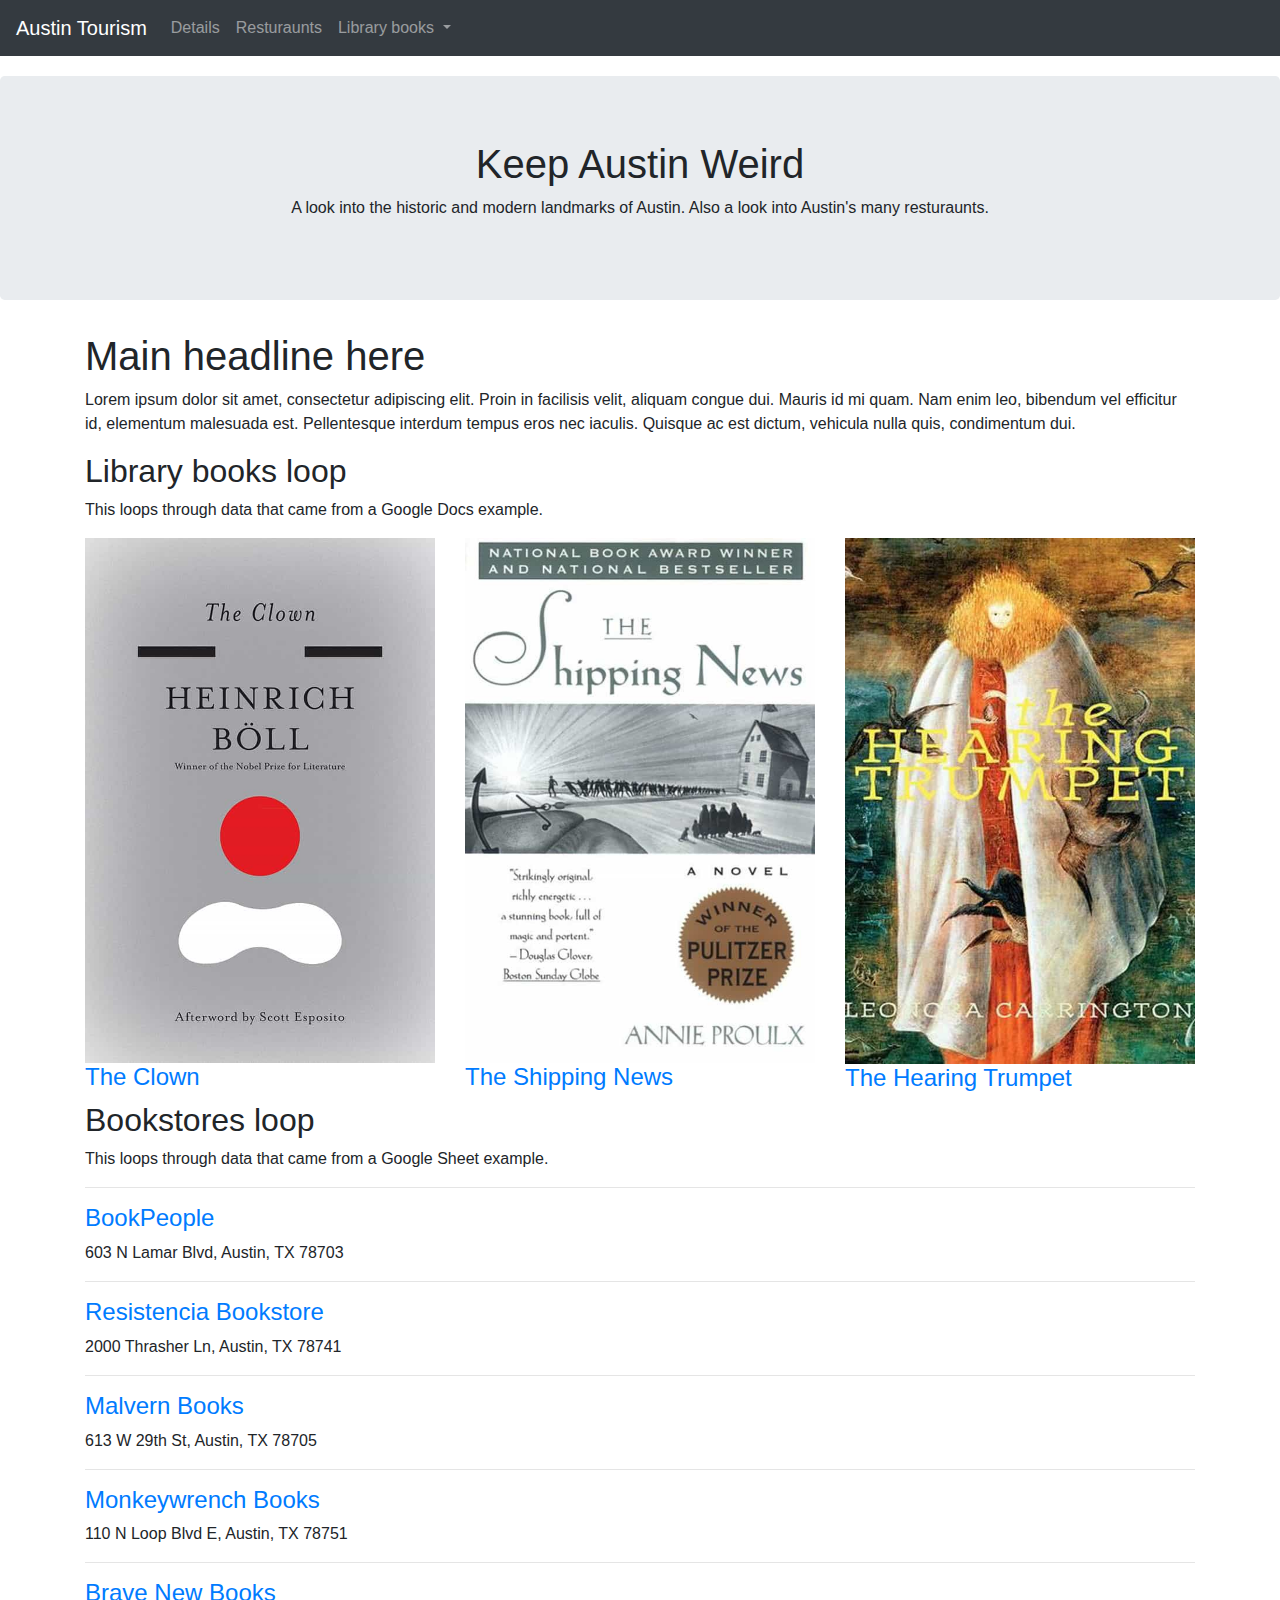
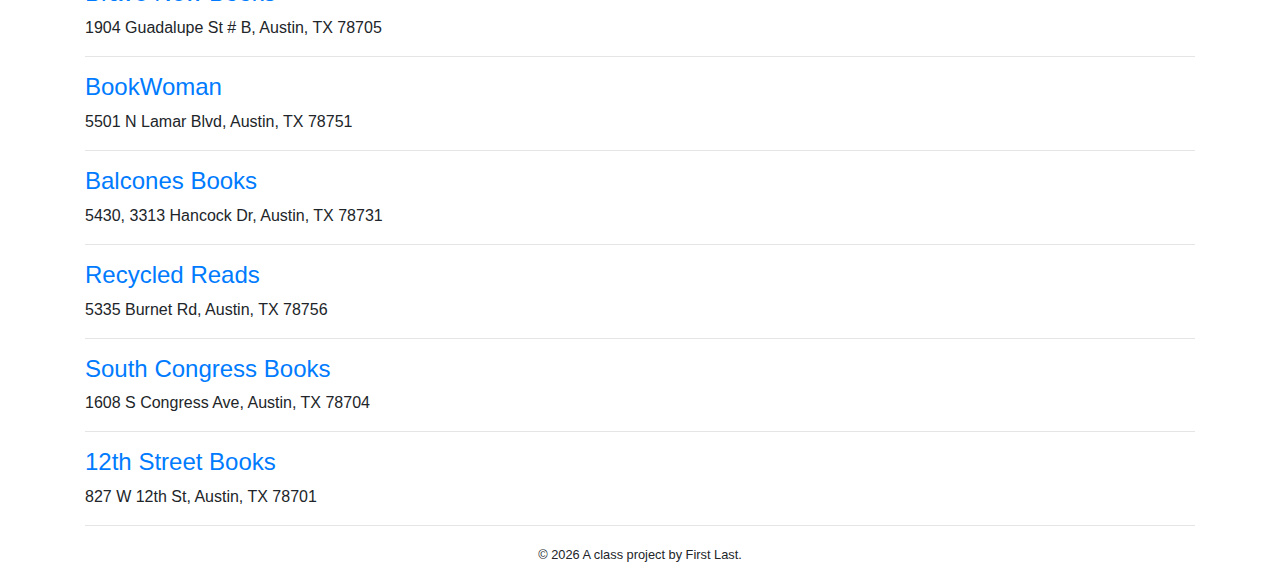
==== docs/details.html @ 36298a0f "progressssss" ====
<!doctype html>
<html lang="en">
  <!-- A Intro to Coding for Journalists class project -->
  <head>
    <title>Austin Tourism | Index page title</title>
    <meta name="description" content="The index search description for this page goes here.">
    <meta charset="utf-8">
    <meta http-equiv="X-UA-Compatible" content="IE=edge"/>
    <meta name="viewport" content="width=device-width, initial-scale=1, maximum-scale=1">
    <link rel="stylesheet" href="css/main.css">
  </head>
  <body>
    <nav class="navbar navbar-expand-lg navbar-dark bg-dark">
  <a class="navbar-brand" href="index.html">Austin Tourism</a>
  <button class="navbar-toggler" type="button" data-toggle="collapse" data-target="#navbarNavDropdown" aria-controls="navbarNavDropdown" aria-expanded="false" aria-label="Toggle navigation">
    <span class="navbar-toggler-icon"></span>
  </button>
  <div class="collapse navbar-collapse" id="navbarNavDropdown">
    <ul class="navbar-nav">
      <li class="nav-item">
         <a class="nav-link" href="details.html">Details</a>
      </li>
      <li class="nav-item">
         <a class="nav-link" href="resturaunt.html">Resturaunts</a>
      </li>
      <li class="nav-item dropdown">
        <a class="nav-link dropdown-toggle" href="#" id="navbarDropdownMenuLink" role="button" data-toggle="dropdown" aria-haspopup="true" aria-expanded="false">
          Library books
        </a>
        <div class="dropdown-menu" aria-labelledby="navbarDropdownMenuLink">
          
          <a class="dropdown-item" href="books/the-clown.html">The Clown</a>
          
          <a class="dropdown-item" href="books/the-shipping-news.html">The Shipping News</a>
          
          <a class="dropdown-item" href="books/the-hearing-trumpet.html">The Hearing Trumpet</a>
          
        </div>
      </li>
    </ul>
  </div>
</nav>

    <div class="jumbotron banner text-center">
  <h1>Keep Austin Weird</h1>
  <p>A look into the historic and modern landmarks of Austin. Also a look into Austin's many resturaunts.</p>
</div>

    
<div class="container">
  <h1>Main headline here</h1>
  <p>Lorem ipsum dolor sit amet, consectetur adipiscing elit. Proin in facilisis velit, aliquam congue dui. Mauris id mi quam. Nam enim leo, bibendum vel efficitur id, elementum malesuada est. Pellentesque interdum tempus eros nec iaculis. Quisque ac est dictum, vehicula nulla quis, condimentum dui.</p>
  <h2>Library books loop</h2>
  <p>This loops through data that came from a Google Docs example.</p>
  <div class="row">
    
      <div class="col">
        <img src="img/the-clown.jpg" alt="" class="img-fluid">
        <h3><a href="books/the-clown.html">The Clown</a></h3>
      </div>
    
      <div class="col">
        <img src="img/the-shipping-news.jpg" alt="" class="img-fluid">
        <h3><a href="books/the-shipping-news.html">The Shipping News</a></h3>
      </div>
    
      <div class="col">
        <img src="img/the-hearing-trumpet.jpg" alt="" class="img-fluid">
        <h3><a href="books/the-hearing-trumpet.html">The Hearing Trumpet</a></h3>
      </div>
    
  </div>
  <h2>Bookstores loop</h2>
  <p>This loops through data that came from a Google Sheet example.</p>
  <hr>
  
    <h3><a href="https://www.bookpeople.com/" target="_blank">BookPeople</a></h3>
    <p>603 N Lamar Blvd, Austin, TX 78703</p>
    <hr>
  
    <h3><a href="https://www.resistenciabooks.com/" target="_blank">Resistencia Bookstore</a></h3>
    <p>2000 Thrasher Ln, Austin, TX 78741</p>
    <hr>
  
    <h3><a href="http://malvernbooks.com/" target="_blank">Malvern Books</a></h3>
    <p>613 W 29th St, Austin, TX 78705</p>
    <hr>
  
    <h3><a href="https://www.monkeywrenchbooks.org/" target="_blank">Monkeywrench Books</a></h3>
    <p>110 N Loop Blvd E, Austin, TX 78751</p>
    <hr>
  
    <h3><a href="https://www.facebook.com/bravenewbookstore/" target="_blank">Brave New Books</a></h3>
    <p>1904 Guadalupe St # B, Austin, TX 78705</p>
    <hr>
  
    <h3><a href="https://www.ebookwoman.com/" target="_blank">BookWoman</a></h3>
    <p>5501 N Lamar Blvd, Austin, TX 78751</p>
    <hr>
  
    <h3><a href="https://balconesbooks.com/" target="_blank">Balcones Books</a></h3>
    <p>5430, 3313 Hancock Dr, Austin, TX 78731</p>
    <hr>
  
    <h3><a href="http://library.austintexas.gov/recycled-reads" target="_blank">Recycled Reads</a></h3>
    <p>5335 Burnet Rd, Austin, TX 78756</p>
    <hr>
  
    <h3><a href="https://southcongressbooks.com/" target="_blank">South Congress Books</a></h3>
    <p>1608 S Congress Ave, Austin, TX 78704</p>
    <hr>
  
    <h3><a href="https://www.12thstreetbooks.com/" target="_blank">12th Street Books</a></h3>
    <p>827 W 12th St, Austin, TX 78701</p>
    <hr>
  
</div>


    <footer>
<p id="legal" class="center-block text-center">
  <small>&copy; <span class="copyright-year"></span>
  A class project by First Last.
</p>
</footer>


    <script src="js/jquery.js"></script>
    <script src="js/popper.js"></script>
    <script src="js/bootstrap.js"></script>
    <script src="js/scripts.js"></script>
  </body>
</html>
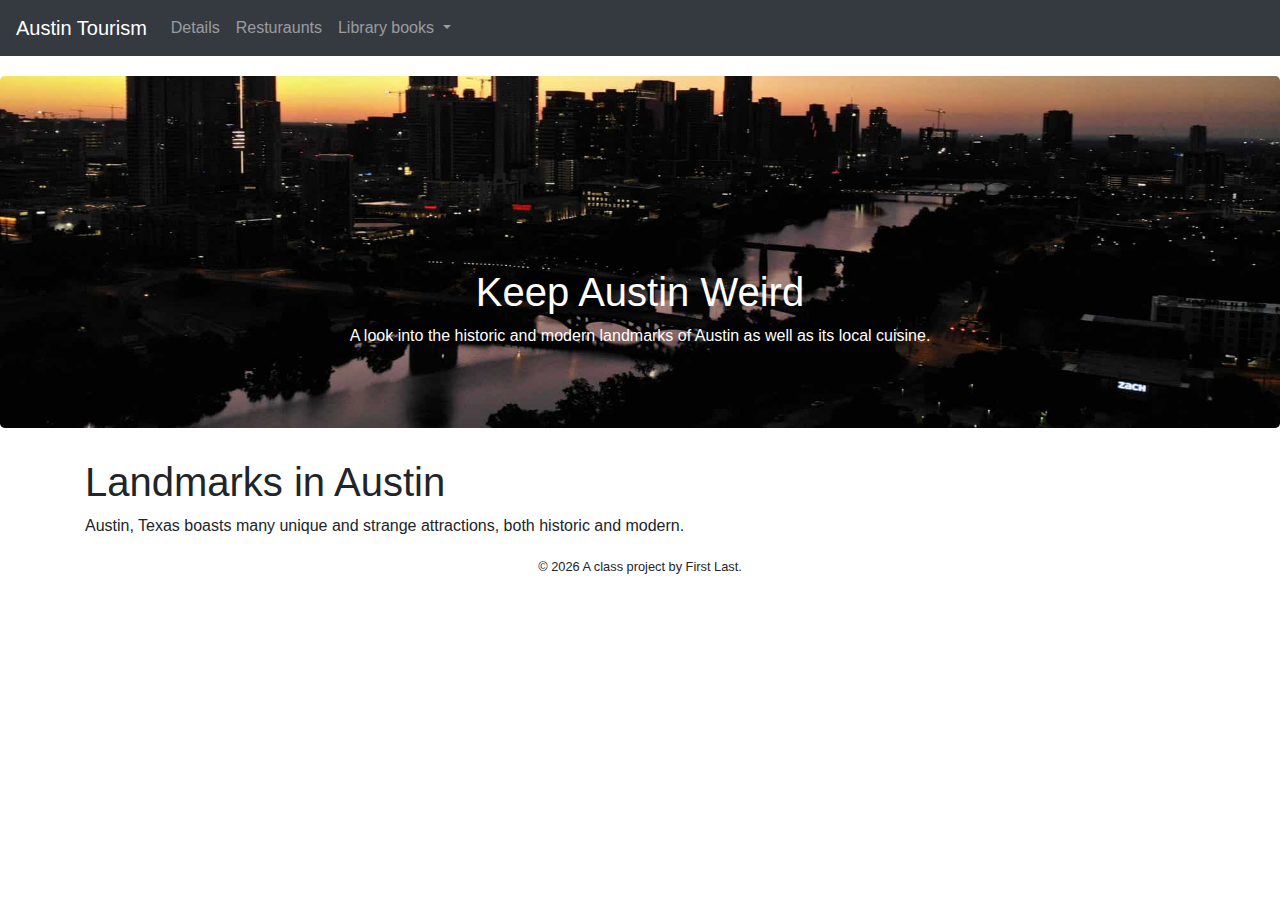
==== commit ca90a347: "struggle bus" ====
--- a/docs/details.html
+++ b/docs/details.html
@@ -2,8 +2,8 @@
 <html lang="en">
   <!-- A Intro to Coding for Journalists class project -->
   <head>
-    <title>Austin Tourism | Index page title</title>
-    <meta name="description" content="The index search description for this page goes here.">
+    <title>Austin Tourism | Default title</title>
+    <meta name="description" content="Default description">
     <meta charset="utf-8">
     <meta http-equiv="X-UA-Compatible" content="IE=edge"/>
     <meta name="viewport" content="width=device-width, initial-scale=1, maximum-scale=1">
@@ -43,78 +43,17 @@
 
     <div class="jumbotron banner text-center">
   <h1>Keep Austin Weird</h1>
-  <p>A look into the historic and modern landmarks of Austin. Also a look into Austin's many resturaunts.</p>
+  <p>A look into the historic and modern landmarks of Austin as well as its local cuisine.</p>
 </div>
 
     
-<div class="container">
-  <h1>Main headline here</h1>
-  <p>Lorem ipsum dolor sit amet, consectetur adipiscing elit. Proin in facilisis velit, aliquam congue dui. Mauris id mi quam. Nam enim leo, bibendum vel efficitur id, elementum malesuada est. Pellentesque interdum tempus eros nec iaculis. Quisque ac est dictum, vehicula nulla quis, condimentum dui.</p>
-  <h2>Library books loop</h2>
-  <p>This loops through data that came from a Google Docs example.</p>
+<article class="container">
+  <h1>Landmarks in Austin</h1>
+  <p>Austin, Texas boasts many unique and strange attractions, both historic and modern. </p>
   <div class="row">
-    
-      <div class="col">
-        <img src="img/the-clown.jpg" alt="" class="img-fluid">
-        <h3><a href="books/the-clown.html">The Clown</a></h3>
-      </div>
-    
-      <div class="col">
-        <img src="img/the-shipping-news.jpg" alt="" class="img-fluid">
-        <h3><a href="books/the-shipping-news.html">The Shipping News</a></h3>
-      </div>
-    
-      <div class="col">
-        <img src="img/the-hearing-trumpet.jpg" alt="" class="img-fluid">
-        <h3><a href="books/the-hearing-trumpet.html">The Hearing Trumpet</a></h3>
-      </div>
-    
-  </div>
-  <h2>Bookstores loop</h2>
-  <p>This loops through data that came from a Google Sheet example.</p>
-  <hr>
-  
-    <h3><a href="https://www.bookpeople.com/" target="_blank">BookPeople</a></h3>
-    <p>603 N Lamar Blvd, Austin, TX 78703</p>
-    <hr>
-  
-    <h3><a href="https://www.resistenciabooks.com/" target="_blank">Resistencia Bookstore</a></h3>
-    <p>2000 Thrasher Ln, Austin, TX 78741</p>
-    <hr>
-  
-    <h3><a href="http://malvernbooks.com/" target="_blank">Malvern Books</a></h3>
-    <p>613 W 29th St, Austin, TX 78705</p>
-    <hr>
-  
-    <h3><a href="https://www.monkeywrenchbooks.org/" target="_blank">Monkeywrench Books</a></h3>
-    <p>110 N Loop Blvd E, Austin, TX 78751</p>
-    <hr>
-  
-    <h3><a href="https://www.facebook.com/bravenewbookstore/" target="_blank">Brave New Books</a></h3>
-    <p>1904 Guadalupe St # B, Austin, TX 78705</p>
-    <hr>
-  
-    <h3><a href="https://www.ebookwoman.com/" target="_blank">BookWoman</a></h3>
-    <p>5501 N Lamar Blvd, Austin, TX 78751</p>
-    <hr>
-  
-    <h3><a href="https://balconesbooks.com/" target="_blank">Balcones Books</a></h3>
-    <p>5430, 3313 Hancock Dr, Austin, TX 78731</p>
-    <hr>
-  
-    <h3><a href="http://library.austintexas.gov/recycled-reads" target="_blank">Recycled Reads</a></h3>
-    <p>5335 Burnet Rd, Austin, TX 78756</p>
-    <hr>
-  
-    <h3><a href="https://southcongressbooks.com/" target="_blank">South Congress Books</a></h3>
-    <p>1608 S Congress Ave, Austin, TX 78704</p>
-    <hr>
-  
-    <h3><a href="https://www.12thstreetbooks.com/" target="_blank">12th Street Books</a></h3>
-    <p>827 W 12th St, Austin, TX 78701</p>
-    <hr>
   
 </div>
+</article>
 
 
     <footer>
--- a/docs/css/main.css
+++ b/docs/css/main.css
@@ -3,5 +3,5 @@
  * Copyright 2011-2021 The Bootstrap Authors
  * Copyright 2011-2021 Twitter, Inc.
  * Licensed under MIT (https://github.com/twbs/bootstrap/blob/main/LICENSE)
- */:root{--blue:#007bff;--indigo:#6610f2;--purple:#6f42c1;--pink:#e83e8c;--red:#dc3545;--orange:#fd7e14;--yellow:#ffc107;--green:#28a745;--teal:#20c997;--cyan:#17a2b8;--white:#fff;--gray:#6c757d;--gray-dark:#343a40;--primary:#007bff;--secondary:#6c757d;--success:#28a745;--info:#17a2b8;--warning:#ffc107;--danger:#dc3545;--light:#f8f9fa;--dark:#343a40;--breakpoint-xs:0;--breakpoint-sm:576px;--breakpoint-md:768px;--breakpoint-lg:992px;--breakpoint-xl:1200px;--font-family-sans-serif:-apple-system,BlinkMacSystemFont,"Segoe UI",Roboto,"Helvetica Neue",Arial,"Noto Sans","Liberation Sans",sans-serif,"Apple Color Emoji","Segoe UI Emoji","Segoe UI Symbol","Noto Color Emoji";--font-family-monospace:SFMono-Regular,Menlo,Monaco,Consolas,"Liberation Mono","Courier New",monospace}*,:after,:before{box-sizing:border-box}html{font-family:sans-serif;line-height:1.15;-webkit-text-size-adjust:100%;-webkit-tap-highlight-color:rgba(0,0,0,0)}article,aside,figcaption,figure,footer,header,hgroup,main,nav,section{display:block}body{margin:0;font-family:-apple-system,BlinkMacSystemFont,Segoe UI,Roboto,Helvetica Neue,Arial,Noto Sans,Liberation Sans,sans-serif,Apple Color Emoji,Segoe UI Emoji,Segoe UI Symbol,Noto Color Emoji;font-size:1rem;font-weight:400;line-height:1.5;color:#212529;text-align:left;background-color:#fff}[tabindex="-1"]:focus:not(:focus-visible){outline:0!important}hr{box-sizing:content-box;height:0;overflow:visible}h1,h2,h3,h4,h5,h6{margin-top:0;margin-bottom:.5rem}p{margin-top:0;margin-bottom:1rem}abbr[data-original-title],abbr[title]{text-decoration:underline;-webkit-text-decoration:underline dotted;-moz-text-decoration:underline dotted;text-decoration:underline dotted;cursor:help;border-bottom:0;-webkit-text-decoration-skip-ink:none;text-decoration-skip-ink:none}address{font-style:normal;line-height:inherit}address,dl,ol,ul{margin-bottom:1rem}dl,ol,ul{margin-top:0}ol ol,ol ul,ul ol,ul ul{margin-bottom:0}dt{font-weight:700}dd{margin-bottom:.5rem;margin-left:0}blockquote{margin:0 0 1rem}b,strong{font-weight:bolder}small{font-size:80%}sub,sup{position:relative;font-size:75%;line-height:0;vertical-align:baseline}sub{bottom:-.25em}sup{top:-.5em}a{color:#007bff;text-decoration:none;background-color:transparent}a:hover{color:#0056b3;text-decoration:underline}a:not([href]):not([class]){color:inherit;text-decoration:none}a:not([href]):not([class]):hover{color:inherit;text-decoration:none}code,kbd,pre,samp{font-family:SFMono-Regular,Menlo,Monaco,Consolas,Liberation Mono,Courier New,monospace;font-size:1em}pre{margin-top:0;margin-bottom:1rem;overflow:auto;-ms-overflow-style:scrollbar}figure{margin:0 0 1rem}img{border-style:none}img,svg{vertical-align:middle}svg{overflow:hidden}table{border-collapse:collapse}caption{padding-top:.75rem;padding-bottom:.75rem;color:#6c757d;text-align:left;caption-side:bottom}th{text-align:inherit;text-align:-webkit-match-parent}label{display:inline-block;margin-bottom:.5rem}button{border-radius:0}button:focus:not(:focus-visible){outline:0}button,input,optgroup,select,textarea{margin:0;font-family:inherit;font-size:inherit;line-height:inherit}button,input{overflow:visible}button,select{text-transform:none}[role=button]{cursor:pointer}select{word-wrap:normal}[type=button],[type=reset],[type=submit],button{-webkit-appearance:button}[type=button]:not(:disabled),[type=reset]:not(:disabled),[type=submit]:not(:disabled),button:not(:disabled){cursor:pointer}[type=button]::-moz-focus-inner,[type=reset]::-moz-focus-inner,[type=submit]::-moz-focus-inner,button::-moz-focus-inner{padding:0;border-style:none}input[type=checkbox],input[type=radio]{box-sizing:border-box;padding:0}textarea{overflow:auto;resize:vertical}fieldset{min-width:0;padding:0;margin:0;border:0}legend{display:block;width:100%;max-width:100%;padding:0;margin-bottom:.5rem;font-size:1.5rem;line-height:inherit;color:inherit;white-space:normal}progress{vertical-align:baseline}[type=number]::-webkit-inner-spin-button,[type=number]::-webkit-outer-spin-button{height:auto}[type=search]{outline-offset:-2px;-webkit-appearance:none}[type=search]::-webkit-search-decoration{-webkit-appearance:none}::-webkit-file-upload-button{font:inherit;-webkit-appearance:button}output{display:inline-block}summary{display:list-item;cursor:pointer}template{display:none}[hidden]{display:none!important}.h1,.h2,.h3,.h4,.h5,.h6,h1,h2,h3,h4,h5,h6{margin-bottom:.5rem;font-weight:500;line-height:1.2}.h1,h1{font-size:2.5rem}.h2,h2{font-size:2rem}.h3,h3{font-size:1.75rem}.h4,h4{font-size:1.5rem}.h5,h5{font-size:1.25rem}.h6,h6{font-size:1rem}.lead{font-size:1.25rem;font-weight:300}.display-1{font-size:6rem}.display-1,.display-2{font-weight:300;line-height:1.2}.display-2{font-size:5.5rem}.display-3{font-size:4.5rem}.display-3,.display-4{font-weight:300;line-height:1.2}.display-4{font-size:3.5rem}hr{margin-top:1rem;margin-bottom:1rem;border:0;border-top:1px solid rgba(0,0,0,.1)}.small,small{font-size:80%;font-weight:400}.mark,mark{padding:.2em;background-color:#fcf8e3}.list-inline,.list-unstyled{padding-left:0;list-style:none}.list-inline-item{display:inline-block}.list-inline-item:not(:last-child){margin-right:.5rem}.initialism{font-size:90%;text-transform:uppercase}.blockquote{margin-bottom:1rem;font-size:1.25rem}.blockquote-footer{display:block;font-size:80%;color:#6c757d}.blockquote-footer:before{content:"\2014\00A0"}.img-fluid,.img-thumbnail{max-width:100%;height:auto}.img-thumbnail{padding:.25rem;background-color:#fff;border:1px solid #dee2e6;border-radius:.25rem}.figure{display:inline-block}.figure-img{margin-bottom:.5rem;line-height:1}.figure-caption{font-size:90%;color:#6c757d}code{font-size:87.5%;color:#e83e8c;word-wrap:break-word}a>code{color:inherit}kbd{padding:.2rem .4rem;font-size:87.5%;color:#fff;background-color:#212529;border-radius:.2rem}kbd kbd{padding:0;font-size:100%;font-weight:700}pre{display:block;font-size:87.5%;color:#212529}pre code{font-size:inherit;color:inherit;word-break:normal}.pre-scrollable{max-height:340px;overflow-y:scroll}.container,.container-fluid,.container-lg,.container-md,.container-sm,.container-xl{width:100%;padding-right:15px;padding-left:15px;margin-right:auto;margin-left:auto}@media (min-width:576px){.container,.container-sm{max-width:540px}}@media (min-width:768px){.container,.container-md,.container-sm{max-width:720px}}@media (min-width:992px){.container,.container-lg,.container-md,.container-sm{max-width:960px}}@media (min-width:1200px){.container,.container-lg,.container-md,.container-sm,.container-xl{max-width:1140px}}.row{display:-webkit-flex;display:-ms-flexbox;display:flex;-webkit-flex-wrap:wrap;-ms-flex-wrap:wrap;flex-wrap:wrap;margin-right:-15px;margin-left:-15px}.no-gutters{margin-right:0;margin-left:0}.no-gutters>.col,.no-gutters>[class*=col-]{padding-right:0;padding-left:0}.col,.col-1,.col-2,.col-3,.col-4,.col-5,.col-6,.col-7,.col-8,.col-9,.col-10,.col-11,.col-12,.col-auto,.col-lg,.col-lg-1,.col-lg-2,.col-lg-3,.col-lg-4,.col-lg-5,.col-lg-6,.col-lg-7,.col-lg-8,.col-lg-9,.col-lg-10,.col-lg-11,.col-lg-12,.col-lg-auto,.col-md,.col-md-1,.col-md-2,.col-md-3,.col-md-4,.col-md-5,.col-md-6,.col-md-7,.col-md-8,.col-md-9,.col-md-10,.col-md-11,.col-md-12,.col-md-auto,.col-sm,.col-sm-1,.col-sm-2,.col-sm-3,.col-sm-4,.col-sm-5,.col-sm-6,.col-sm-7,.col-sm-8,.col-sm-9,.col-sm-10,.col-sm-11,.col-sm-12,.col-sm-auto,.col-xl,.col-xl-1,.col-xl-2,.col-xl-3,.col-xl-4,.col-xl-5,.col-xl-6,.col-xl-7,.col-xl-8,.col-xl-9,.col-xl-10,.col-xl-11,.col-xl-12,.col-xl-auto{position:relative;width:100%;padding-right:15px;padding-left:15px}.col{-webkit-flex-basis:0;-ms-flex-preferred-size:0;flex-basis:0;-webkit-flex-grow:1;-ms-flex-positive:1;flex-grow:1;max-width:100%}.row-cols-1>*{-webkit-flex:0 0 100%;-ms-flex:0 0 100%;flex:0 0 100%;max-width:100%}.row-cols-2>*{-webkit-flex:0 0 50%;-ms-flex:0 0 50%;flex:0 0 50%;max-width:50%}.row-cols-3>*{-webkit-flex:0 0 33.33333%;-ms-flex:0 0 33.33333%;flex:0 0 33.33333%;max-width:33.33333%}.row-cols-4>*{-webkit-flex:0 0 25%;-ms-flex:0 0 25%;flex:0 0 25%;max-width:25%}.row-cols-5>*{-webkit-flex:0 0 20%;-ms-flex:0 0 20%;flex:0 0 20%;max-width:20%}.row-cols-6>*{-webkit-flex:0 0 16.66667%;-ms-flex:0 0 16.66667%;flex:0 0 16.66667%;max-width:16.66667%}.col-auto{-webkit-flex:0 0 auto;-ms-flex:0 0 auto;flex:0 0 auto;width:auto;max-width:100%}.col-1{-webkit-flex:0 0 8.33333%;-ms-flex:0 0 8.33333%;flex:0 0 8.33333%;max-width:8.33333%}.col-2{-webkit-flex:0 0 16.66667%;-ms-flex:0 0 16.66667%;flex:0 0 16.66667%;max-width:16.66667%}.col-3{-webkit-flex:0 0 25%;-ms-flex:0 0 25%;flex:0 0 25%;max-width:25%}.col-4{-webkit-flex:0 0 33.33333%;-ms-flex:0 0 33.33333%;flex:0 0 33.33333%;max-width:33.33333%}.col-5{-webkit-flex:0 0 41.66667%;-ms-flex:0 0 41.66667%;flex:0 0 41.66667%;max-width:41.66667%}.col-6{-webkit-flex:0 0 50%;-ms-flex:0 0 50%;flex:0 0 50%;max-width:50%}.col-7{-webkit-flex:0 0 58.33333%;-ms-flex:0 0 58.33333%;flex:0 0 58.33333%;max-width:58.33333%}.col-8{-webkit-flex:0 0 66.66667%;-ms-flex:0 0 66.66667%;flex:0 0 66.66667%;max-width:66.66667%}.col-9{-webkit-flex:0 0 75%;-ms-flex:0 0 75%;flex:0 0 75%;max-width:75%}.col-10{-webkit-flex:0 0 83.33333%;-ms-flex:0 0 83.33333%;flex:0 0 83.33333%;max-width:83.33333%}.col-11{-webkit-flex:0 0 91.66667%;-ms-flex:0 0 91.66667%;flex:0 0 91.66667%;max-width:91.66667%}.col-12{-webkit-flex:0 0 100%;-ms-flex:0 0 100%;flex:0 0 100%;max-width:100%}.order-first{-webkit-order:-1;-ms-flex-order:-1;order:-1}.order-last{-webkit-order:13;-ms-flex-order:13;order:13}.order-0{-webkit-order:0;-ms-flex-order:0;order:0}.order-1{-webkit-order:1;-ms-flex-order:1;order:1}.order-2{-webkit-order:2;-ms-flex-order:2;order:2}.order-3{-webkit-order:3;-ms-flex-order:3;order:3}.order-4{-webkit-order:4;-ms-flex-order:4;order:4}.order-5{-webkit-order:5;-ms-flex-order:5;order:5}.order-6{-webkit-order:6;-ms-flex-order:6;order:6}.order-7{-webkit-order:7;-ms-flex-order:7;order:7}.order-8{-webkit-order:8;-ms-flex-order:8;order:8}.order-9{-webkit-order:9;-ms-flex-order:9;order:9}.order-10{-webkit-order:10;-ms-flex-order:10;order:10}.order-11{-webkit-order:11;-ms-flex-order:11;order:11}.order-12{-webkit-order:12;-ms-flex-order:12;order:12}.offset-1{margin-left:8.33333%}.offset-2{margin-left:16.66667%}.offset-3{margin-left:25%}.offset-4{margin-left:33.33333%}.offset-5{margin-left:41.66667%}.offset-6{margin-left:50%}.offset-7{margin-left:58.33333%}.offset-8{margin-left:66.66667%}.offset-9{margin-left:75%}.offset-10{margin-left:83.33333%}.offset-11{margin-left:91.66667%}@media (min-width:576px){.col-sm{-webkit-flex-basis:0;-ms-flex-preferred-size:0;flex-basis:0;-webkit-flex-grow:1;-ms-flex-positive:1;flex-grow:1;max-width:100%}.row-cols-sm-1>*{-webkit-flex:0 0 100%;-ms-flex:0 0 100%;flex:0 0 100%;max-width:100%}.row-cols-sm-2>*{-webkit-flex:0 0 50%;-ms-flex:0 0 50%;flex:0 0 50%;max-width:50%}.row-cols-sm-3>*{-webkit-flex:0 0 33.33333%;-ms-flex:0 0 33.33333%;flex:0 0 33.33333%;max-width:33.33333%}.row-cols-sm-4>*{-webkit-flex:0 0 25%;-ms-flex:0 0 25%;flex:0 0 25%;max-width:25%}.row-cols-sm-5>*{-webkit-flex:0 0 20%;-ms-flex:0 0 20%;flex:0 0 20%;max-width:20%}.row-cols-sm-6>*{-webkit-flex:0 0 16.66667%;-ms-flex:0 0 16.66667%;flex:0 0 16.66667%;max-width:16.66667%}.col-sm-auto{-webkit-flex:0 0 auto;-ms-flex:0 0 auto;flex:0 0 auto;width:auto;max-width:100%}.col-sm-1{-webkit-flex:0 0 8.33333%;-ms-flex:0 0 8.33333%;flex:0 0 8.33333%;max-width:8.33333%}.col-sm-2{-webkit-flex:0 0 16.66667%;-ms-flex:0 0 16.66667%;flex:0 0 16.66667%;max-width:16.66667%}.col-sm-3{-webkit-flex:0 0 25%;-ms-flex:0 0 25%;flex:0 0 25%;max-width:25%}.col-sm-4{-webkit-flex:0 0 33.33333%;-ms-flex:0 0 33.33333%;flex:0 0 33.33333%;max-width:33.33333%}.col-sm-5{-webkit-flex:0 0 41.66667%;-ms-flex:0 0 41.66667%;flex:0 0 41.66667%;max-width:41.66667%}.col-sm-6{-webkit-flex:0 0 50%;-ms-flex:0 0 50%;flex:0 0 50%;max-width:50%}.col-sm-7{-webkit-flex:0 0 58.33333%;-ms-flex:0 0 58.33333%;flex:0 0 58.33333%;max-width:58.33333%}.col-sm-8{-webkit-flex:0 0 66.66667%;-ms-flex:0 0 66.66667%;flex:0 0 66.66667%;max-width:66.66667%}.col-sm-9{-webkit-flex:0 0 75%;-ms-flex:0 0 75%;flex:0 0 75%;max-width:75%}.col-sm-10{-webkit-flex:0 0 83.33333%;-ms-flex:0 0 83.33333%;flex:0 0 83.33333%;max-width:83.33333%}.col-sm-11{-webkit-flex:0 0 91.66667%;-ms-flex:0 0 91.66667%;flex:0 0 91.66667%;max-width:91.66667%}.col-sm-12{-webkit-flex:0 0 100%;-ms-flex:0 0 100%;flex:0 0 100%;max-width:100%}.order-sm-first{-webkit-order:-1;-ms-flex-order:-1;order:-1}.order-sm-last{-webkit-order:13;-ms-flex-order:13;order:13}.order-sm-0{-webkit-order:0;-ms-flex-order:0;order:0}.order-sm-1{-webkit-order:1;-ms-flex-order:1;order:1}.order-sm-2{-webkit-order:2;-ms-flex-order:2;order:2}.order-sm-3{-webkit-order:3;-ms-flex-order:3;order:3}.order-sm-4{-webkit-order:4;-ms-flex-order:4;order:4}.order-sm-5{-webkit-order:5;-ms-flex-order:5;order:5}.order-sm-6{-webkit-order:6;-ms-flex-order:6;order:6}.order-sm-7{-webkit-order:7;-ms-flex-order:7;order:7}.order-sm-8{-webkit-order:8;-ms-flex-order:8;order:8}.order-sm-9{-webkit-order:9;-ms-flex-order:9;order:9}.order-sm-10{-webkit-order:10;-ms-flex-order:10;order:10}.order-sm-11{-webkit-order:11;-ms-flex-order:11;order:11}.order-sm-12{-webkit-order:12;-ms-flex-order:12;order:12}.offset-sm-0{margin-left:0}.offset-sm-1{margin-left:8.33333%}.offset-sm-2{margin-left:16.66667%}.offset-sm-3{margin-left:25%}.offset-sm-4{margin-left:33.33333%}.offset-sm-5{margin-left:41.66667%}.offset-sm-6{margin-left:50%}.offset-sm-7{margin-left:58.33333%}.offset-sm-8{margin-left:66.66667%}.offset-sm-9{margin-left:75%}.offset-sm-10{margin-left:83.33333%}.offset-sm-11{margin-left:91.66667%}}@media (min-width:768px){.col-md{-webkit-flex-basis:0;-ms-flex-preferred-size:0;flex-basis:0;-webkit-flex-grow:1;-ms-flex-positive:1;flex-grow:1;max-width:100%}.row-cols-md-1>*{-webkit-flex:0 0 100%;-ms-flex:0 0 100%;flex:0 0 100%;max-width:100%}.row-cols-md-2>*{-webkit-flex:0 0 50%;-ms-flex:0 0 50%;flex:0 0 50%;max-width:50%}.row-cols-md-3>*{-webkit-flex:0 0 33.33333%;-ms-flex:0 0 33.33333%;flex:0 0 33.33333%;max-width:33.33333%}.row-cols-md-4>*{-webkit-flex:0 0 25%;-ms-flex:0 0 25%;flex:0 0 25%;max-width:25%}.row-cols-md-5>*{-webkit-flex:0 0 20%;-ms-flex:0 0 20%;flex:0 0 20%;max-width:20%}.row-cols-md-6>*{-webkit-flex:0 0 16.66667%;-ms-flex:0 0 16.66667%;flex:0 0 16.66667%;max-width:16.66667%}.col-md-auto{-webkit-flex:0 0 auto;-ms-flex:0 0 auto;flex:0 0 auto;width:auto;max-width:100%}.col-md-1{-webkit-flex:0 0 8.33333%;-ms-flex:0 0 8.33333%;flex:0 0 8.33333%;max-width:8.33333%}.col-md-2{-webkit-flex:0 0 16.66667%;-ms-flex:0 0 16.66667%;flex:0 0 16.66667%;max-width:16.66667%}.col-md-3{-webkit-flex:0 0 25%;-ms-flex:0 0 25%;flex:0 0 25%;max-width:25%}.col-md-4{-webkit-flex:0 0 33.33333%;-ms-flex:0 0 33.33333%;flex:0 0 33.33333%;max-width:33.33333%}.col-md-5{-webkit-flex:0 0 41.66667%;-ms-flex:0 0 41.66667%;flex:0 0 41.66667%;max-width:41.66667%}.col-md-6{-webkit-flex:0 0 50%;-ms-flex:0 0 50%;flex:0 0 50%;max-width:50%}.col-md-7{-webkit-flex:0 0 58.33333%;-ms-flex:0 0 58.33333%;flex:0 0 58.33333%;max-width:58.33333%}.col-md-8{-webkit-flex:0 0 66.66667%;-ms-flex:0 0 66.66667%;flex:0 0 66.66667%;max-width:66.66667%}.col-md-9{-webkit-flex:0 0 75%;-ms-flex:0 0 75%;flex:0 0 75%;max-width:75%}.col-md-10{-webkit-flex:0 0 83.33333%;-ms-flex:0 0 83.33333%;flex:0 0 83.33333%;max-width:83.33333%}.col-md-11{-webkit-flex:0 0 91.66667%;-ms-flex:0 0 91.66667%;flex:0 0 91.66667%;max-width:91.66667%}.col-md-12{-webkit-flex:0 0 100%;-ms-flex:0 0 100%;flex:0 0 100%;max-width:100%}.order-md-first{-webkit-order:-1;-ms-flex-order:-1;order:-1}.order-md-last{-webkit-order:13;-ms-flex-order:13;order:13}.order-md-0{-webkit-order:0;-ms-flex-order:0;order:0}.order-md-1{-webkit-order:1;-ms-flex-order:1;order:1}.order-md-2{-webkit-order:2;-ms-flex-order:2;order:2}.order-md-3{-webkit-order:3;-ms-flex-order:3;order:3}.order-md-4{-webkit-order:4;-ms-flex-order:4;order:4}.order-md-5{-webkit-order:5;-ms-flex-order:5;order:5}.order-md-6{-webkit-order:6;-ms-flex-order:6;order:6}.order-md-7{-webkit-order:7;-ms-flex-order:7;order:7}.order-md-8{-webkit-order:8;-ms-flex-order:8;order:8}.order-md-9{-webkit-order:9;-ms-flex-order:9;order:9}.order-md-10{-webkit-order:10;-ms-flex-order:10;order:10}.order-md-11{-webkit-order:11;-ms-flex-order:11;order:11}.order-md-12{-webkit-order:12;-ms-flex-order:12;order:12}.offset-md-0{margin-left:0}.offset-md-1{margin-left:8.33333%}.offset-md-2{margin-left:16.66667%}.offset-md-3{margin-left:25%}.offset-md-4{margin-left:33.33333%}.offset-md-5{margin-left:41.66667%}.offset-md-6{margin-left:50%}.offset-md-7{margin-left:58.33333%}.offset-md-8{margin-left:66.66667%}.offset-md-9{margin-left:75%}.offset-md-10{margin-left:83.33333%}.offset-md-11{margin-left:91.66667%}}@media (min-width:992px){.col-lg{-webkit-flex-basis:0;-ms-flex-preferred-size:0;flex-basis:0;-webkit-flex-grow:1;-ms-flex-positive:1;flex-grow:1;max-width:100%}.row-cols-lg-1>*{-webkit-flex:0 0 100%;-ms-flex:0 0 100%;flex:0 0 100%;max-width:100%}.row-cols-lg-2>*{-webkit-flex:0 0 50%;-ms-flex:0 0 50%;flex:0 0 50%;max-width:50%}.row-cols-lg-3>*{-webkit-flex:0 0 33.33333%;-ms-flex:0 0 33.33333%;flex:0 0 33.33333%;max-width:33.33333%}.row-cols-lg-4>*{-webkit-flex:0 0 25%;-ms-flex:0 0 25%;flex:0 0 25%;max-width:25%}.row-cols-lg-5>*{-webkit-flex:0 0 20%;-ms-flex:0 0 20%;flex:0 0 20%;max-width:20%}.row-cols-lg-6>*{-webkit-flex:0 0 16.66667%;-ms-flex:0 0 16.66667%;flex:0 0 16.66667%;max-width:16.66667%}.col-lg-auto{-webkit-flex:0 0 auto;-ms-flex:0 0 auto;flex:0 0 auto;width:auto;max-width:100%}.col-lg-1{-webkit-flex:0 0 8.33333%;-ms-flex:0 0 8.33333%;flex:0 0 8.33333%;max-width:8.33333%}.col-lg-2{-webkit-flex:0 0 16.66667%;-ms-flex:0 0 16.66667%;flex:0 0 16.66667%;max-width:16.66667%}.col-lg-3{-webkit-flex:0 0 25%;-ms-flex:0 0 25%;flex:0 0 25%;max-width:25%}.col-lg-4{-webkit-flex:0 0 33.33333%;-ms-flex:0 0 33.33333%;flex:0 0 33.33333%;max-width:33.33333%}.col-lg-5{-webkit-flex:0 0 41.66667%;-ms-flex:0 0 41.66667%;flex:0 0 41.66667%;max-width:41.66667%}.col-lg-6{-webkit-flex:0 0 50%;-ms-flex:0 0 50%;flex:0 0 50%;max-width:50%}.col-lg-7{-webkit-flex:0 0 58.33333%;-ms-flex:0 0 58.33333%;flex:0 0 58.33333%;max-width:58.33333%}.col-lg-8{-webkit-flex:0 0 66.66667%;-ms-flex:0 0 66.66667%;flex:0 0 66.66667%;max-width:66.66667%}.col-lg-9{-webkit-flex:0 0 75%;-ms-flex:0 0 75%;flex:0 0 75%;max-width:75%}.col-lg-10{-webkit-flex:0 0 83.33333%;-ms-flex:0 0 83.33333%;flex:0 0 83.33333%;max-width:83.33333%}.col-lg-11{-webkit-flex:0 0 91.66667%;-ms-flex:0 0 91.66667%;flex:0 0 91.66667%;max-width:91.66667%}.col-lg-12{-webkit-flex:0 0 100%;-ms-flex:0 0 100%;flex:0 0 100%;max-width:100%}.order-lg-first{-webkit-order:-1;-ms-flex-order:-1;order:-1}.order-lg-last{-webkit-order:13;-ms-flex-order:13;order:13}.order-lg-0{-webkit-order:0;-ms-flex-order:0;order:0}.order-lg-1{-webkit-order:1;-ms-flex-order:1;order:1}.order-lg-2{-webkit-order:2;-ms-flex-order:2;order:2}.order-lg-3{-webkit-order:3;-ms-flex-order:3;order:3}.order-lg-4{-webkit-order:4;-ms-flex-order:4;order:4}.order-lg-5{-webkit-order:5;-ms-flex-order:5;order:5}.order-lg-6{-webkit-order:6;-ms-flex-order:6;order:6}.order-lg-7{-webkit-order:7;-ms-flex-order:7;order:7}.order-lg-8{-webkit-order:8;-ms-flex-order:8;order:8}.order-lg-9{-webkit-order:9;-ms-flex-order:9;order:9}.order-lg-10{-webkit-order:10;-ms-flex-order:10;order:10}.order-lg-11{-webkit-order:11;-ms-flex-order:11;order:11}.order-lg-12{-webkit-order:12;-ms-flex-order:12;order:12}.offset-lg-0{margin-left:0}.offset-lg-1{margin-left:8.33333%}.offset-lg-2{margin-left:16.66667%}.offset-lg-3{margin-left:25%}.offset-lg-4{margin-left:33.33333%}.offset-lg-5{margin-left:41.66667%}.offset-lg-6{margin-left:50%}.offset-lg-7{margin-left:58.33333%}.offset-lg-8{margin-left:66.66667%}.offset-lg-9{margin-left:75%}.offset-lg-10{margin-left:83.33333%}.offset-lg-11{margin-left:91.66667%}}@media (min-width:1200px){.col-xl{-webkit-flex-basis:0;-ms-flex-preferred-size:0;flex-basis:0;-webkit-flex-grow:1;-ms-flex-positive:1;flex-grow:1;max-width:100%}.row-cols-xl-1>*{-webkit-flex:0 0 100%;-ms-flex:0 0 100%;flex:0 0 100%;max-width:100%}.row-cols-xl-2>*{-webkit-flex:0 0 50%;-ms-flex:0 0 50%;flex:0 0 50%;max-width:50%}.row-cols-xl-3>*{-webkit-flex:0 0 33.33333%;-ms-flex:0 0 33.33333%;flex:0 0 33.33333%;max-width:33.33333%}.row-cols-xl-4>*{-webkit-flex:0 0 25%;-ms-flex:0 0 25%;flex:0 0 25%;max-width:25%}.row-cols-xl-5>*{-webkit-flex:0 0 20%;-ms-flex:0 0 20%;flex:0 0 20%;max-width:20%}.row-cols-xl-6>*{-webkit-flex:0 0 16.66667%;-ms-flex:0 0 16.66667%;flex:0 0 16.66667%;max-width:16.66667%}.col-xl-auto{-webkit-flex:0 0 auto;-ms-flex:0 0 auto;flex:0 0 auto;width:auto;max-width:100%}.col-xl-1{-webkit-flex:0 0 8.33333%;-ms-flex:0 0 8.33333%;flex:0 0 8.33333%;max-width:8.33333%}.col-xl-2{-webkit-flex:0 0 16.66667%;-ms-flex:0 0 16.66667%;flex:0 0 16.66667%;max-width:16.66667%}.col-xl-3{-webkit-flex:0 0 25%;-ms-flex:0 0 25%;flex:0 0 25%;max-width:25%}.col-xl-4{-webkit-flex:0 0 33.33333%;-ms-flex:0 0 33.33333%;flex:0 0 33.33333%;max-width:33.33333%}.col-xl-5{-webkit-flex:0 0 41.66667%;-ms-flex:0 0 41.66667%;flex:0 0 41.66667%;max-width:41.66667%}.col-xl-6{-webkit-flex:0 0 50%;-ms-flex:0 0 50%;flex:0 0 50%;max-width:50%}.col-xl-7{-webkit-flex:0 0 58.33333%;-ms-flex:0 0 58.33333%;flex:0 0 58.33333%;max-width:58.33333%}.col-xl-8{-webkit-flex:0 0 66.66667%;-ms-flex:0 0 66.66667%;flex:0 0 66.66667%;max-width:66.66667%}.col-xl-9{-webkit-flex:0 0 75%;-ms-flex:0 0 75%;flex:0 0 75%;max-width:75%}.col-xl-10{-webkit-flex:0 0 83.33333%;-ms-flex:0 0 83.33333%;flex:0 0 83.33333%;max-width:83.33333%}.col-xl-11{-webkit-flex:0 0 91.66667%;-ms-flex:0 0 91.66667%;flex:0 0 91.66667%;max-width:91.66667%}.col-xl-12{-webkit-flex:0 0 100%;-ms-flex:0 0 100%;flex:0 0 100%;max-width:100%}.order-xl-first{-webkit-order:-1;-ms-flex-order:-1;order:-1}.order-xl-last{-webkit-order:13;-ms-flex-order:13;order:13}.order-xl-0{-webkit-order:0;-ms-flex-order:0;order:0}.order-xl-1{-webkit-order:1;-ms-flex-order:1;order:1}.order-xl-2{-webkit-order:2;-ms-flex-order:2;order:2}.order-xl-3{-webkit-order:3;-ms-flex-order:3;order:3}.order-xl-4{-webkit-order:4;-ms-flex-order:4;order:4}.order-xl-5{-webkit-order:5;-ms-flex-order:5;order:5}.order-xl-6{-webkit-order:6;-ms-flex-order:6;order:6}.order-xl-7{-webkit-order:7;-ms-flex-order:7;order:7}.order-xl-8{-webkit-order:8;-ms-flex-order:8;order:8}.order-xl-9{-webkit-order:9;-ms-flex-order:9;order:9}.order-xl-10{-webkit-order:10;-ms-flex-order:10;order:10}.order-xl-11{-webkit-order:11;-ms-flex-order:11;order:11}.order-xl-12{-webkit-order:12;-ms-flex-order:12;order:12}.offset-xl-0{margin-left:0}.offset-xl-1{margin-left:8.33333%}.offset-xl-2{margin-left:16.66667%}.offset-xl-3{margin-left:25%}.offset-xl-4{margin-left:33.33333%}.offset-xl-5{margin-left:41.66667%}.offset-xl-6{margin-left:50%}.offset-xl-7{margin-left:58.33333%}.offset-xl-8{margin-left:66.66667%}.offset-xl-9{margin-left:75%}.offset-xl-10{margin-left:83.33333%}.offset-xl-11{margin-left:91.66667%}}.table{width:100%;margin-bottom:1rem;color:#212529}.table td,.table th{padding:.75rem;vertical-align:top;border-top:1px solid #dee2e6}.table thead th{vertical-align:bottom;border-bottom:2px solid #dee2e6}.table tbody+tbody{border-top:2px solid #dee2e6}.table-sm td,.table-sm th{padding:.3rem}.table-bordered,.table-bordered td,.table-bordered th{border:1px solid #dee2e6}.table-bordered thead td,.table-bordered thead th{border-bottom-width:2px}.table-borderless tbody+tbody,.table-borderless td,.table-borderless th,.table-borderless thead th{border:0}.table-striped tbody tr:nth-of-type(odd){background-color:rgba(0,0,0,.05)}.table-hover tbody tr:hover{color:#212529;background-color:rgba(0,0,0,.075)}.table-primary,.table-primary>td,.table-primary>th{background-color:#b8daff}.table-primary tbody+tbody,.table-primary td,.table-primary th,.table-primary thead th{border-color:#7abaff}.table-hover .table-primary:hover{background-color:#9fcdff}.table-hover .table-primary:hover>td,.table-hover .table-primary:hover>th{background-color:#9fcdff}.table-secondary,.table-secondary>td,.table-secondary>th{background-color:#d6d8db}.table-secondary tbody+tbody,.table-secondary td,.table-secondary th,.table-secondary thead th{border-color:#b3b7bb}.table-hover .table-secondary:hover{background-color:#c8cbcf}.table-hover .table-secondary:hover>td,.table-hover .table-secondary:hover>th{background-color:#c8cbcf}.table-success,.table-success>td,.table-success>th{background-color:#c3e6cb}.table-success tbody+tbody,.table-success td,.table-success th,.table-success thead th{border-color:#8fd19e}.table-hover .table-success:hover{background-color:#b1dfbb}.table-hover .table-success:hover>td,.table-hover .table-success:hover>th{background-color:#b1dfbb}.table-info,.table-info>td,.table-info>th{background-color:#bee5eb}.table-info tbody+tbody,.table-info td,.table-info th,.table-info thead th{border-color:#86cfda}.table-hover .table-info:hover{background-color:#abdde5}.table-hover .table-info:hover>td,.table-hover .table-info:hover>th{background-color:#abdde5}.table-warning,.table-warning>td,.table-warning>th{background-color:#ffeeba}.table-warning tbody+tbody,.table-warning td,.table-warning th,.table-warning thead th{border-color:#ffdf7e}.table-hover .table-warning:hover{background-color:#ffe8a1}.table-hover .table-warning:hover>td,.table-hover .table-warning:hover>th{background-color:#ffe8a1}.table-danger,.table-danger>td,.table-danger>th{background-color:#f5c6cb}.table-danger tbody+tbody,.table-danger td,.table-danger th,.table-danger thead th{border-color:#ed969e}.table-hover .table-danger:hover{background-color:#f1b0b7}.table-hover .table-danger:hover>td,.table-hover .table-danger:hover>th{background-color:#f1b0b7}.table-light,.table-light>td,.table-light>th{background-color:#fdfdfe}.table-light tbody+tbody,.table-light td,.table-light th,.table-light thead th{border-color:#fbfcfc}.table-hover .table-light:hover{background-color:#ececf6}.table-hover .table-light:hover>td,.table-hover .table-light:hover>th{background-color:#ececf6}.table-dark,.table-dark>td,.table-dark>th{background-color:#c6c8ca}.table-dark tbody+tbody,.table-dark td,.table-dark th,.table-dark thead th{border-color:#95999c}.table-hover .table-dark:hover{background-color:#b9bbbe}.table-hover .table-dark:hover>td,.table-hover .table-dark:hover>th{background-color:#b9bbbe}.table-active,.table-active>td,.table-active>th{background-color:rgba(0,0,0,.075)}.table-hover .table-active:hover{background-color:rgba(0,0,0,.075)}.table-hover .table-active:hover>td,.table-hover .table-active:hover>th{background-color:rgba(0,0,0,.075)}.table .thead-dark th{color:#fff;background-color:#343a40;border-color:#454d55}.table .thead-light th{color:#495057;background-color:#e9ecef;border-color:#dee2e6}.table-dark{color:#fff;background-color:#343a40}.table-dark td,.table-dark th,.table-dark thead th{border-color:#454d55}.table-dark.table-bordered{border:0}.table-dark.table-striped tbody tr:nth-of-type(odd){background-color:hsla(0,0%,100%,.05)}.table-dark.table-hover tbody tr:hover{color:#fff;background-color:hsla(0,0%,100%,.075)}@media (max-width:575.98px){.table-responsive-sm{display:block;width:100%;overflow-x:auto;-webkit-overflow-scrolling:touch}.table-responsive-sm>.table-bordered{border:0}}@media (max-width:767.98px){.table-responsive-md{display:block;width:100%;overflow-x:auto;-webkit-overflow-scrolling:touch}.table-responsive-md>.table-bordered{border:0}}@media (max-width:991.98px){.table-responsive-lg{display:block;width:100%;overflow-x:auto;-webkit-overflow-scrolling:touch}.table-responsive-lg>.table-bordered{border:0}}@media (max-width:1199.98px){.table-responsive-xl{display:block;width:100%;overflow-x:auto;-webkit-overflow-scrolling:touch}.table-responsive-xl>.table-bordered{border:0}}.table-responsive{display:block;width:100%;overflow-x:auto;-webkit-overflow-scrolling:touch}.table-responsive>.table-bordered{border:0}.form-control{display:block;width:100%;height:calc(1.5em + .75rem + 2px);padding:.375rem .75rem;font-size:1rem;font-weight:400;line-height:1.5;color:#495057;background-color:#fff;background-clip:padding-box;border:1px solid #ced4da;border-radius:.25rem;transition:border-color .15s ease-in-out,box-shadow .15s ease-in-out}@media (prefers-reduced-motion:reduce){.form-control{transition:none}}.form-control::-ms-expand{background-color:transparent;border:0}.form-control:-moz-focusring{color:transparent;text-shadow:0 0 0 #495057}.form-control:focus{color:#495057;background-color:#fff;border-color:#80bdff;outline:0;box-shadow:0 0 0 .2rem rgba(0,123,255,.25)}.form-control::-webkit-input-placeholder{color:#6c757d;opacity:1}.form-control::-moz-placeholder{color:#6c757d;opacity:1}.form-control:-ms-input-placeholder{color:#6c757d;opacity:1}.form-control::-ms-input-placeholder{color:#6c757d;opacity:1}.form-control::placeholder{color:#6c757d;opacity:1}.form-control:disabled,.form-control[readonly]{background-color:#e9ecef;opacity:1}input[type=date].form-control,input[type=datetime-local].form-control,input[type=month].form-control,input[type=time].form-control{-webkit-appearance:none;-moz-appearance:none;appearance:none}select.form-control:focus::-ms-value{color:#495057;background-color:#fff}.form-control-file,.form-control-range{display:block;width:100%}.col-form-label{padding-top:calc(.375rem + 1px);padding-bottom:calc(.375rem + 1px);margin-bottom:0;font-size:inherit;line-height:1.5}.col-form-label-lg{padding-top:calc(.5rem + 1px);padding-bottom:calc(.5rem + 1px);font-size:1.25rem;line-height:1.5}.col-form-label-sm{padding-top:calc(.25rem + 1px);padding-bottom:calc(.25rem + 1px);font-size:.875rem;line-height:1.5}.form-control-plaintext{display:block;width:100%;padding:.375rem 0;margin-bottom:0;font-size:1rem;line-height:1.5;color:#212529;background-color:transparent;border:solid transparent;border-width:1px 0}.form-control-plaintext.form-control-lg,.form-control-plaintext.form-control-sm{padding-right:0;padding-left:0}.form-control-sm{height:calc(1.5em + .5rem + 2px);padding:.25rem .5rem;font-size:.875rem;line-height:1.5;border-radius:.2rem}.form-control-lg{height:calc(1.5em + 1rem + 2px);padding:.5rem 1rem;font-size:1.25rem;line-height:1.5;border-radius:.3rem}select.form-control[multiple],select.form-control[size]{height:auto}textarea.form-control{height:auto}.form-group{margin-bottom:1rem}.form-text{display:block;margin-top:.25rem}.form-row{display:-webkit-flex;display:-ms-flexbox;display:flex;-webkit-flex-wrap:wrap;-ms-flex-wrap:wrap;flex-wrap:wrap;margin-right:-5px;margin-left:-5px}.form-row>.col,.form-row>[class*=col-]{padding-right:5px;padding-left:5px}.form-check{position:relative;display:block;padding-left:1.25rem}.form-check-input{position:absolute;margin-top:.3rem;margin-left:-1.25rem}.form-check-input:disabled~.form-check-label,.form-check-input[disabled]~.form-check-label{color:#6c757d}.form-check-label{margin-bottom:0}.form-check-inline{display:-webkit-inline-flex;display:-ms-inline-flexbox;display:inline-flex;-webkit-align-items:center;-ms-flex-align:center;align-items:center;padding-left:0;margin-right:.75rem}.form-check-inline .form-check-input{position:static;margin-top:0;margin-right:.3125rem;margin-left:0}.valid-feedback{display:none;width:100%;margin-top:.25rem;font-size:80%;color:#28a745}.valid-tooltip{position:absolute;top:100%;left:0;z-index:5;display:none;max-width:100%;padding:.25rem .5rem;margin-top:.1rem;font-size:.875rem;line-height:1.5;color:#fff;background-color:rgba(40,167,69,.9);border-radius:.25rem}.form-row>.col>.valid-tooltip,.form-row>[class*=col-]>.valid-tooltip{left:5px}.is-valid~.valid-feedback,.is-valid~.valid-tooltip,.was-validated :valid~.valid-feedback,.was-validated :valid~.valid-tooltip{display:block}.form-control.is-valid,.was-validated .form-control:valid{border-color:#28a745;padding-right:calc(1.5em + .75rem);background-image:url("data:image/svg+xml;charset=utf-8,%3Csvg xmlns='http://www.w3.org/2000/svg' width='8' height='8'%3E%3Cpath fill='%2328a745' d='M2.3 6.73L.6 4.53c-.4-1.04.46-1.4 1.1-.8l1.1 1.4 3.4-3.8c.6-.63 1.6-.27 1.2.7l-4 4.6c-.43.5-.8.4-1.1.1z'/%3E%3C/svg%3E");background-repeat:no-repeat;background-position:right calc(.375em + .1875rem) center;background-size:calc(.75em + .375rem) calc(.75em + .375rem)}.form-control.is-valid:focus,.was-validated .form-control:valid:focus{border-color:#28a745;box-shadow:0 0 0 .2rem rgba(40,167,69,.25)}.was-validated textarea.form-control:valid,textarea.form-control.is-valid{padding-right:calc(1.5em + .75rem);background-position:top calc(.375em + .1875rem) right calc(.375em + .1875rem)}.custom-select.is-valid,.was-validated .custom-select:valid{border-color:#28a745;padding-right:calc(.75em + 2.3125rem);background:url("data:image/svg+xml;charset=utf-8,%3Csvg xmlns='http://www.w3.org/2000/svg' width='4' height='5'%3E%3Cpath fill='%23343a40' d='M2 0L0 2h4zm0 5L0 3h4z'/%3E%3C/svg%3E") right .75rem center/8px 10px no-repeat,#fff url("data:image/svg+xml;charset=utf-8,%3Csvg xmlns='http://www.w3.org/2000/svg' width='8' height='8'%3E%3Cpath fill='%2328a745' d='M2.3 6.73L.6 4.53c-.4-1.04.46-1.4 1.1-.8l1.1 1.4 3.4-3.8c.6-.63 1.6-.27 1.2.7l-4 4.6c-.43.5-.8.4-1.1.1z'/%3E%3C/svg%3E") center right 1.75rem/calc(.75em + .375rem) calc(.75em + .375rem) no-repeat}.custom-select.is-valid:focus,.was-validated .custom-select:valid:focus{border-color:#28a745;box-shadow:0 0 0 .2rem rgba(40,167,69,.25)}.form-check-input.is-valid~.form-check-label,.was-validated .form-check-input:valid~.form-check-label{color:#28a745}.form-check-input.is-valid~.valid-feedback,.form-check-input.is-valid~.valid-tooltip,.was-validated .form-check-input:valid~.valid-feedback,.was-validated .form-check-input:valid~.valid-tooltip{display:block}.custom-control-input.is-valid~.custom-control-label,.was-validated .custom-control-input:valid~.custom-control-label{color:#28a745}.custom-control-input.is-valid~.custom-control-label:before,.was-validated .custom-control-input:valid~.custom-control-label:before{border-color:#28a745}.custom-control-input.is-valid:checked~.custom-control-label:before,.was-validated .custom-control-input:valid:checked~.custom-control-label:before{border-color:#34ce57;background-color:#34ce57}.custom-control-input.is-valid:focus~.custom-control-label:before,.was-validated .custom-control-input:valid:focus~.custom-control-label:before{box-shadow:0 0 0 .2rem rgba(40,167,69,.25)}.custom-control-input.is-valid:focus:not(:checked)~.custom-control-label:before,.was-validated .custom-control-input:valid:focus:not(:checked)~.custom-control-label:before{border-color:#28a745}.custom-file-input.is-valid~.custom-file-label,.was-validated .custom-file-input:valid~.custom-file-label{border-color:#28a745}.custom-file-input.is-valid:focus~.custom-file-label,.was-validated .custom-file-input:valid:focus~.custom-file-label{border-color:#28a745;box-shadow:0 0 0 .2rem rgba(40,167,69,.25)}.invalid-feedback{display:none;width:100%;margin-top:.25rem;font-size:80%;color:#dc3545}.invalid-tooltip{position:absolute;top:100%;left:0;z-index:5;display:none;max-width:100%;padding:.25rem .5rem;margin-top:.1rem;font-size:.875rem;line-height:1.5;color:#fff;background-color:rgba(220,53,69,.9);border-radius:.25rem}.form-row>.col>.invalid-tooltip,.form-row>[class*=col-]>.invalid-tooltip{left:5px}.is-invalid~.invalid-feedback,.is-invalid~.invalid-tooltip,.was-validated :invalid~.invalid-feedback,.was-validated :invalid~.invalid-tooltip{display:block}.form-control.is-invalid,.was-validated .form-control:invalid{border-color:#dc3545;padding-right:calc(1.5em + .75rem);background-image:url("data:image/svg+xml;charset=utf-8,%3Csvg xmlns='http://www.w3.org/2000/svg' width='12' height='12' fill='none' stroke='%23dc3545'%3E%3Ccircle cx='6' cy='6' r='4.5'/%3E%3Cpath stroke-linejoin='round' d='M5.8 3.6h.4L6 6.5z'/%3E%3Ccircle cx='6' cy='8.2' r='.6' fill='%23dc3545' stroke='none'/%3E%3C/svg%3E");background-repeat:no-repeat;background-position:right calc(.375em + .1875rem) center;background-size:calc(.75em + .375rem) calc(.75em + .375rem)}.form-control.is-invalid:focus,.was-validated .form-control:invalid:focus{border-color:#dc3545;box-shadow:0 0 0 .2rem rgba(220,53,69,.25)}.was-validated textarea.form-control:invalid,textarea.form-control.is-invalid{padding-right:calc(1.5em + .75rem);background-position:top calc(.375em + .1875rem) right calc(.375em + .1875rem)}.custom-select.is-invalid,.was-validated .custom-select:invalid{border-color:#dc3545;padding-right:calc(.75em + 2.3125rem);background:url("data:image/svg+xml;charset=utf-8,%3Csvg xmlns='http://www.w3.org/2000/svg' width='4' height='5'%3E%3Cpath fill='%23343a40' d='M2 0L0 2h4zm0 5L0 3h4z'/%3E%3C/svg%3E") right .75rem center/8px 10px no-repeat,#fff url("data:image/svg+xml;charset=utf-8,%3Csvg xmlns='http://www.w3.org/2000/svg' width='12' height='12' fill='none' stroke='%23dc3545'%3E%3Ccircle cx='6' cy='6' r='4.5'/%3E%3Cpath stroke-linejoin='round' d='M5.8 3.6h.4L6 6.5z'/%3E%3Ccircle cx='6' cy='8.2' r='.6' fill='%23dc3545' stroke='none'/%3E%3C/svg%3E") center right 1.75rem/calc(.75em + .375rem) calc(.75em + .375rem) no-repeat}.custom-select.is-invalid:focus,.was-validated .custom-select:invalid:focus{border-color:#dc3545;box-shadow:0 0 0 .2rem rgba(220,53,69,.25)}.form-check-input.is-invalid~.form-check-label,.was-validated .form-check-input:invalid~.form-check-label{color:#dc3545}.form-check-input.is-invalid~.invalid-feedback,.form-check-input.is-invalid~.invalid-tooltip,.was-validated .form-check-input:invalid~.invalid-feedback,.was-validated .form-check-input:invalid~.invalid-tooltip{display:block}.custom-control-input.is-invalid~.custom-control-label,.was-validated .custom-control-input:invalid~.custom-control-label{color:#dc3545}.custom-control-input.is-invalid~.custom-control-label:before,.was-validated .custom-control-input:invalid~.custom-control-label:before{border-color:#dc3545}.custom-control-input.is-invalid:checked~.custom-control-label:before,.was-validated .custom-control-input:invalid:checked~.custom-control-label:before{border-color:#e4606d;background-color:#e4606d}.custom-control-input.is-invalid:focus~.custom-control-label:before,.was-validated .custom-control-input:invalid:focus~.custom-control-label:before{box-shadow:0 0 0 .2rem rgba(220,53,69,.25)}.custom-control-input.is-invalid:focus:not(:checked)~.custom-control-label:before,.was-validated .custom-control-input:invalid:focus:not(:checked)~.custom-control-label:before{border-color:#dc3545}.custom-file-input.is-invalid~.custom-file-label,.was-validated .custom-file-input:invalid~.custom-file-label{border-color:#dc3545}.custom-file-input.is-invalid:focus~.custom-file-label,.was-validated .custom-file-input:invalid:focus~.custom-file-label{border-color:#dc3545;box-shadow:0 0 0 .2rem rgba(220,53,69,.25)}.form-inline{display:-webkit-flex;display:-ms-flexbox;display:flex;-webkit-flex-flow:row wrap;-ms-flex-flow:row wrap;flex-flow:row wrap;-webkit-align-items:center;-ms-flex-align:center;align-items:center}.form-inline .form-check{width:100%}@media (min-width:576px){.form-inline label{-ms-flex-align:center;-webkit-justify-content:center;-ms-flex-pack:center;justify-content:center}.form-inline .form-group,.form-inline label{display:-webkit-flex;display:-ms-flexbox;display:flex;-webkit-align-items:center;align-items:center;margin-bottom:0}.form-inline .form-group{-webkit-flex:0 0 auto;-ms-flex:0 0 auto;flex:0 0 auto;-webkit-flex-flow:row wrap;-ms-flex-flow:row wrap;flex-flow:row wrap;-ms-flex-align:center}.form-inline .form-control{display:inline-block;width:auto;vertical-align:middle}.form-inline .form-control-plaintext{display:inline-block}.form-inline .custom-select,.form-inline .input-group{width:auto}.form-inline .form-check{display:-webkit-flex;display:-ms-flexbox;display:flex;-webkit-align-items:center;-ms-flex-align:center;align-items:center;-webkit-justify-content:center;-ms-flex-pack:center;justify-content:center;width:auto;padding-left:0}.form-inline .form-check-input{position:relative;-webkit-flex-shrink:0;-ms-flex-negative:0;flex-shrink:0;margin-top:0;margin-right:.25rem;margin-left:0}.form-inline .custom-control{-webkit-align-items:center;-ms-flex-align:center;align-items:center;-webkit-justify-content:center;-ms-flex-pack:center;justify-content:center}.form-inline .custom-control-label{margin-bottom:0}}.btn{display:inline-block;font-weight:400;color:#212529;text-align:center;vertical-align:middle;-webkit-user-select:none;-moz-user-select:none;-ms-user-select:none;user-select:none;background-color:transparent;border:1px solid transparent;padding:.375rem .75rem;font-size:1rem;line-height:1.5;border-radius:.25rem;transition:color .15s ease-in-out,background-color .15s ease-in-out,border-color .15s ease-in-out,box-shadow .15s ease-in-out}@media (prefers-reduced-motion:reduce){.btn{transition:none}}.btn:hover{color:#212529;text-decoration:none}.btn.focus,.btn:focus{outline:0;box-shadow:0 0 0 .2rem rgba(0,123,255,.25)}.btn.disabled,.btn:disabled{opacity:.65}.btn:not(:disabled):not(.disabled){cursor:pointer}a.btn.disabled,fieldset:disabled a.btn{pointer-events:none}.btn-primary{color:#fff;background-color:#007bff;border-color:#007bff}.btn-primary:hover{color:#fff;background-color:#0069d9;border-color:#0062cc}.btn-primary.focus,.btn-primary:focus{color:#fff;background-color:#0069d9;border-color:#0062cc;box-shadow:0 0 0 .2rem rgba(38,143,255,.5)}.btn-primary.disabled,.btn-primary:disabled{color:#fff;background-color:#007bff;border-color:#007bff}.btn-primary:not(:disabled):not(.disabled).active,.btn-primary:not(:disabled):not(.disabled):active,.show>.btn-primary.dropdown-toggle{color:#fff;background-color:#0062cc;border-color:#005cbf}.btn-primary:not(:disabled):not(.disabled).active:focus,.btn-primary:not(:disabled):not(.disabled):active:focus,.show>.btn-primary.dropdown-toggle:focus{box-shadow:0 0 0 .2rem rgba(38,143,255,.5)}.btn-secondary{color:#fff;background-color:#6c757d;border-color:#6c757d}.btn-secondary:hover{color:#fff;background-color:#5a6268;border-color:#545b62}.btn-secondary.focus,.btn-secondary:focus{color:#fff;background-color:#5a6268;border-color:#545b62;box-shadow:0 0 0 .2rem rgba(130,138,145,.5)}.btn-secondary.disabled,.btn-secondary:disabled{color:#fff;background-color:#6c757d;border-color:#6c757d}.btn-secondary:not(:disabled):not(.disabled).active,.btn-secondary:not(:disabled):not(.disabled):active,.show>.btn-secondary.dropdown-toggle{color:#fff;background-color:#545b62;border-color:#4e555b}.btn-secondary:not(:disabled):not(.disabled).active:focus,.btn-secondary:not(:disabled):not(.disabled):active:focus,.show>.btn-secondary.dropdown-toggle:focus{box-shadow:0 0 0 .2rem rgba(130,138,145,.5)}.btn-success{color:#fff;background-color:#28a745;border-color:#28a745}.btn-success:hover{color:#fff;background-color:#218838;border-color:#1e7e34}.btn-success.focus,.btn-success:focus{color:#fff;background-color:#218838;border-color:#1e7e34;box-shadow:0 0 0 .2rem rgba(72,180,97,.5)}.btn-success.disabled,.btn-success:disabled{color:#fff;background-color:#28a745;border-color:#28a745}.btn-success:not(:disabled):not(.disabled).active,.btn-success:not(:disabled):not(.disabled):active,.show>.btn-success.dropdown-toggle{color:#fff;background-color:#1e7e34;border-color:#1c7430}.btn-success:not(:disabled):not(.disabled).active:focus,.btn-success:not(:disabled):not(.disabled):active:focus,.show>.btn-success.dropdown-toggle:focus{box-shadow:0 0 0 .2rem rgba(72,180,97,.5)}.btn-info{color:#fff;background-color:#17a2b8;border-color:#17a2b8}.btn-info:hover{color:#fff;background-color:#138496;border-color:#117a8b}.btn-info.focus,.btn-info:focus{color:#fff;background-color:#138496;border-color:#117a8b;box-shadow:0 0 0 .2rem rgba(58,176,195,.5)}.btn-info.disabled,.btn-info:disabled{color:#fff;background-color:#17a2b8;border-color:#17a2b8}.btn-info:not(:disabled):not(.disabled).active,.btn-info:not(:disabled):not(.disabled):active,.show>.btn-info.dropdown-toggle{color:#fff;background-color:#117a8b;border-color:#10707f}.btn-info:not(:disabled):not(.disabled).active:focus,.btn-info:not(:disabled):not(.disabled):active:focus,.show>.btn-info.dropdown-toggle:focus{box-shadow:0 0 0 .2rem rgba(58,176,195,.5)}.btn-warning{color:#212529;background-color:#ffc107;border-color:#ffc107}.btn-warning:hover{color:#212529;background-color:#e0a800;border-color:#d39e00}.btn-warning.focus,.btn-warning:focus{color:#212529;background-color:#e0a800;border-color:#d39e00;box-shadow:0 0 0 .2rem rgba(222,170,12,.5)}.btn-warning.disabled,.btn-warning:disabled{color:#212529;background-color:#ffc107;border-color:#ffc107}.btn-warning:not(:disabled):not(.disabled).active,.btn-warning:not(:disabled):not(.disabled):active,.show>.btn-warning.dropdown-toggle{color:#212529;background-color:#d39e00;border-color:#c69500}.btn-warning:not(:disabled):not(.disabled).active:focus,.btn-warning:not(:disabled):not(.disabled):active:focus,.show>.btn-warning.dropdown-toggle:focus{box-shadow:0 0 0 .2rem rgba(222,170,12,.5)}.btn-danger{color:#fff;background-color:#dc3545;border-color:#dc3545}.btn-danger:hover{color:#fff;background-color:#c82333;border-color:#bd2130}.btn-danger.focus,.btn-danger:focus{color:#fff;background-color:#c82333;border-color:#bd2130;box-shadow:0 0 0 .2rem rgba(225,83,97,.5)}.btn-danger.disabled,.btn-danger:disabled{color:#fff;background-color:#dc3545;border-color:#dc3545}.btn-danger:not(:disabled):not(.disabled).active,.btn-danger:not(:disabled):not(.disabled):active,.show>.btn-danger.dropdown-toggle{color:#fff;background-color:#bd2130;border-color:#b21f2d}.btn-danger:not(:disabled):not(.disabled).active:focus,.btn-danger:not(:disabled):not(.disabled):active:focus,.show>.btn-danger.dropdown-toggle:focus{box-shadow:0 0 0 .2rem rgba(225,83,97,.5)}.btn-light{color:#212529;background-color:#f8f9fa;border-color:#f8f9fa}.btn-light:hover{color:#212529;background-color:#e2e6ea;border-color:#dae0e5}.btn-light.focus,.btn-light:focus{color:#212529;background-color:#e2e6ea;border-color:#dae0e5;box-shadow:0 0 0 .2rem rgba(216,217,219,.5)}.btn-light.disabled,.btn-light:disabled{color:#212529;background-color:#f8f9fa;border-color:#f8f9fa}.btn-light:not(:disabled):not(.disabled).active,.btn-light:not(:disabled):not(.disabled):active,.show>.btn-light.dropdown-toggle{color:#212529;background-color:#dae0e5;border-color:#d3d9df}.btn-light:not(:disabled):not(.disabled).active:focus,.btn-light:not(:disabled):not(.disabled):active:focus,.show>.btn-light.dropdown-toggle:focus{box-shadow:0 0 0 .2rem rgba(216,217,219,.5)}.btn-dark{color:#fff;background-color:#343a40;border-color:#343a40}.btn-dark:hover{color:#fff;background-color:#23272b;border-color:#1d2124}.btn-dark.focus,.btn-dark:focus{color:#fff;background-color:#23272b;border-color:#1d2124;box-shadow:0 0 0 .2rem rgba(82,88,93,.5)}.btn-dark.disabled,.btn-dark:disabled{color:#fff;background-color:#343a40;border-color:#343a40}.btn-dark:not(:disabled):not(.disabled).active,.btn-dark:not(:disabled):not(.disabled):active,.show>.btn-dark.dropdown-toggle{color:#fff;background-color:#1d2124;border-color:#171a1d}.btn-dark:not(:disabled):not(.disabled).active:focus,.btn-dark:not(:disabled):not(.disabled):active:focus,.show>.btn-dark.dropdown-toggle:focus{box-shadow:0 0 0 .2rem rgba(82,88,93,.5)}.btn-outline-primary{color:#007bff;border-color:#007bff}.btn-outline-primary:hover{color:#fff;background-color:#007bff;border-color:#007bff}.btn-outline-primary.focus,.btn-outline-primary:focus{box-shadow:0 0 0 .2rem rgba(0,123,255,.5)}.btn-outline-primary.disabled,.btn-outline-primary:disabled{color:#007bff;background-color:transparent}.btn-outline-primary:not(:disabled):not(.disabled).active,.btn-outline-primary:not(:disabled):not(.disabled):active,.show>.btn-outline-primary.dropdown-toggle{color:#fff;background-color:#007bff;border-color:#007bff}.btn-outline-primary:not(:disabled):not(.disabled).active:focus,.btn-outline-primary:not(:disabled):not(.disabled):active:focus,.show>.btn-outline-primary.dropdown-toggle:focus{box-shadow:0 0 0 .2rem rgba(0,123,255,.5)}.btn-outline-secondary{color:#6c757d;border-color:#6c757d}.btn-outline-secondary:hover{color:#fff;background-color:#6c757d;border-color:#6c757d}.btn-outline-secondary.focus,.btn-outline-secondary:focus{box-shadow:0 0 0 .2rem rgba(108,117,125,.5)}.btn-outline-secondary.disabled,.btn-outline-secondary:disabled{color:#6c757d;background-color:transparent}.btn-outline-secondary:not(:disabled):not(.disabled).active,.btn-outline-secondary:not(:disabled):not(.disabled):active,.show>.btn-outline-secondary.dropdown-toggle{color:#fff;background-color:#6c757d;border-color:#6c757d}.btn-outline-secondary:not(:disabled):not(.disabled).active:focus,.btn-outline-secondary:not(:disabled):not(.disabled):active:focus,.show>.btn-outline-secondary.dropdown-toggle:focus{box-shadow:0 0 0 .2rem rgba(108,117,125,.5)}.btn-outline-success{color:#28a745;border-color:#28a745}.btn-outline-success:hover{color:#fff;background-color:#28a745;border-color:#28a745}.btn-outline-success.focus,.btn-outline-success:focus{box-shadow:0 0 0 .2rem rgba(40,167,69,.5)}.btn-outline-success.disabled,.btn-outline-success:disabled{color:#28a745;background-color:transparent}.btn-outline-success:not(:disabled):not(.disabled).active,.btn-outline-success:not(:disabled):not(.disabled):active,.show>.btn-outline-success.dropdown-toggle{color:#fff;background-color:#28a745;border-color:#28a745}.btn-outline-success:not(:disabled):not(.disabled).active:focus,.btn-outline-success:not(:disabled):not(.disabled):active:focus,.show>.btn-outline-success.dropdown-toggle:focus{box-shadow:0 0 0 .2rem rgba(40,167,69,.5)}.btn-outline-info{color:#17a2b8;border-color:#17a2b8}.btn-outline-info:hover{color:#fff;background-color:#17a2b8;border-color:#17a2b8}.btn-outline-info.focus,.btn-outline-info:focus{box-shadow:0 0 0 .2rem rgba(23,162,184,.5)}.btn-outline-info.disabled,.btn-outline-info:disabled{color:#17a2b8;background-color:transparent}.btn-outline-info:not(:disabled):not(.disabled).active,.btn-outline-info:not(:disabled):not(.disabled):active,.show>.btn-outline-info.dropdown-toggle{color:#fff;background-color:#17a2b8;border-color:#17a2b8}.btn-outline-info:not(:disabled):not(.disabled).active:focus,.btn-outline-info:not(:disabled):not(.disabled):active:focus,.show>.btn-outline-info.dropdown-toggle:focus{box-shadow:0 0 0 .2rem rgba(23,162,184,.5)}.btn-outline-warning{color:#ffc107;border-color:#ffc107}.btn-outline-warning:hover{color:#212529;background-color:#ffc107;border-color:#ffc107}.btn-outline-warning.focus,.btn-outline-warning:focus{box-shadow:0 0 0 .2rem rgba(255,193,7,.5)}.btn-outline-warning.disabled,.btn-outline-warning:disabled{color:#ffc107;background-color:transparent}.btn-outline-warning:not(:disabled):not(.disabled).active,.btn-outline-warning:not(:disabled):not(.disabled):active,.show>.btn-outline-warning.dropdown-toggle{color:#212529;background-color:#ffc107;border-color:#ffc107}.btn-outline-warning:not(:disabled):not(.disabled).active:focus,.btn-outline-warning:not(:disabled):not(.disabled):active:focus,.show>.btn-outline-warning.dropdown-toggle:focus{box-shadow:0 0 0 .2rem rgba(255,193,7,.5)}.btn-outline-danger{color:#dc3545;border-color:#dc3545}.btn-outline-danger:hover{color:#fff;background-color:#dc3545;border-color:#dc3545}.btn-outline-danger.focus,.btn-outline-danger:focus{box-shadow:0 0 0 .2rem rgba(220,53,69,.5)}.btn-outline-danger.disabled,.btn-outline-danger:disabled{color:#dc3545;background-color:transparent}.btn-outline-danger:not(:disabled):not(.disabled).active,.btn-outline-danger:not(:disabled):not(.disabled):active,.show>.btn-outline-danger.dropdown-toggle{color:#fff;background-color:#dc3545;border-color:#dc3545}.btn-outline-danger:not(:disabled):not(.disabled).active:focus,.btn-outline-danger:not(:disabled):not(.disabled):active:focus,.show>.btn-outline-danger.dropdown-toggle:focus{box-shadow:0 0 0 .2rem rgba(220,53,69,.5)}.btn-outline-light{color:#f8f9fa;border-color:#f8f9fa}.btn-outline-light:hover{color:#212529;background-color:#f8f9fa;border-color:#f8f9fa}.btn-outline-light.focus,.btn-outline-light:focus{box-shadow:0 0 0 .2rem rgba(248,249,250,.5)}.btn-outline-light.disabled,.btn-outline-light:disabled{color:#f8f9fa;background-color:transparent}.btn-outline-light:not(:disabled):not(.disabled).active,.btn-outline-light:not(:disabled):not(.disabled):active,.show>.btn-outline-light.dropdown-toggle{color:#212529;background-color:#f8f9fa;border-color:#f8f9fa}.btn-outline-light:not(:disabled):not(.disabled).active:focus,.btn-outline-light:not(:disabled):not(.disabled):active:focus,.show>.btn-outline-light.dropdown-toggle:focus{box-shadow:0 0 0 .2rem rgba(248,249,250,.5)}.btn-outline-dark{color:#343a40;border-color:#343a40}.btn-outline-dark:hover{color:#fff;background-color:#343a40;border-color:#343a40}.btn-outline-dark.focus,.btn-outline-dark:focus{box-shadow:0 0 0 .2rem rgba(52,58,64,.5)}.btn-outline-dark.disabled,.btn-outline-dark:disabled{color:#343a40;background-color:transparent}.btn-outline-dark:not(:disabled):not(.disabled).active,.btn-outline-dark:not(:disabled):not(.disabled):active,.show>.btn-outline-dark.dropdown-toggle{color:#fff;background-color:#343a40;border-color:#343a40}.btn-outline-dark:not(:disabled):not(.disabled).active:focus,.btn-outline-dark:not(:disabled):not(.disabled):active:focus,.show>.btn-outline-dark.dropdown-toggle:focus{box-shadow:0 0 0 .2rem rgba(52,58,64,.5)}.btn-link{font-weight:400;color:#007bff;text-decoration:none}.btn-link:hover{color:#0056b3;text-decoration:underline}.btn-link.focus,.btn-link:focus{text-decoration:underline}.btn-link.disabled,.btn-link:disabled{color:#6c757d;pointer-events:none}.btn-group-lg>.btn,.btn-lg{padding:.5rem 1rem;font-size:1.25rem;line-height:1.5;border-radius:.3rem}.btn-group-sm>.btn,.btn-sm{padding:.25rem .5rem;font-size:.875rem;line-height:1.5;border-radius:.2rem}.btn-block{display:block;width:100%}.btn-block+.btn-block{margin-top:.5rem}input[type=button].btn-block,input[type=reset].btn-block,input[type=submit].btn-block{width:100%}.fade{transition:opacity .15s linear}@media (prefers-reduced-motion:reduce){.fade{transition:none}}.fade:not(.show){opacity:0}.collapse:not(.show){display:none}.collapsing{position:relative;height:0;overflow:hidden;transition:height .35s ease}@media (prefers-reduced-motion:reduce){.collapsing{transition:none}}.dropdown,.dropleft,.dropright,.dropup{position:relative}.dropdown-toggle{white-space:nowrap}.dropdown-toggle:after{display:inline-block;margin-left:.255em;vertical-align:.255em;content:"";border-top:.3em solid;border-right:.3em solid transparent;border-bottom:0;border-left:.3em solid transparent}.dropdown-toggle:empty:after{margin-left:0}.dropdown-menu{position:absolute;top:100%;left:0;z-index:1000;display:none;float:left;min-width:10rem;padding:.5rem 0;margin:.125rem 0 0;font-size:1rem;color:#212529;text-align:left;list-style:none;background-color:#fff;background-clip:padding-box;border:1px solid rgba(0,0,0,.15);border-radius:.25rem}.dropdown-menu-left{right:auto;left:0}.dropdown-menu-right{right:0;left:auto}@media (min-width:576px){.dropdown-menu-sm-left{right:auto;left:0}.dropdown-menu-sm-right{right:0;left:auto}}@media (min-width:768px){.dropdown-menu-md-left{right:auto;left:0}.dropdown-menu-md-right{right:0;left:auto}}@media (min-width:992px){.dropdown-menu-lg-left{right:auto;left:0}.dropdown-menu-lg-right{right:0;left:auto}}@media (min-width:1200px){.dropdown-menu-xl-left{right:auto;left:0}.dropdown-menu-xl-right{right:0;left:auto}}.dropup .dropdown-menu{top:auto;bottom:100%;margin-top:0;margin-bottom:.125rem}.dropup .dropdown-toggle:after{display:inline-block;margin-left:.255em;vertical-align:.255em;content:"";border-top:0;border-right:.3em solid transparent;border-bottom:.3em solid;border-left:.3em solid transparent}.dropup .dropdown-toggle:empty:after{margin-left:0}.dropright .dropdown-menu{top:0;right:auto;left:100%;margin-top:0;margin-left:.125rem}.dropright .dropdown-toggle:after{display:inline-block;margin-left:.255em;vertical-align:.255em;content:"";border-top:.3em solid transparent;border-right:0;border-bottom:.3em solid transparent;border-left:.3em solid}.dropright .dropdown-toggle:empty:after{margin-left:0}.dropright .dropdown-toggle:after{vertical-align:0}.dropleft .dropdown-menu{top:0;right:100%;left:auto;margin-top:0;margin-right:.125rem}.dropleft .dropdown-toggle:after{display:inline-block;margin-left:.255em;vertical-align:.255em;content:""}.dropleft .dropdown-toggle:after{display:none}.dropleft .dropdown-toggle:before{display:inline-block;margin-right:.255em;vertical-align:.255em;content:"";border-top:.3em solid transparent;border-right:.3em solid;border-bottom:.3em solid transparent}.dropleft .dropdown-toggle:empty:after{margin-left:0}.dropleft .dropdown-toggle:before{vertical-align:0}.dropdown-menu[x-placement^=bottom],.dropdown-menu[x-placement^=left],.dropdown-menu[x-placement^=right],.dropdown-menu[x-placement^=top]{right:auto;bottom:auto}.dropdown-divider{height:0;margin:.5rem 0;overflow:hidden;border-top:1px solid #e9ecef}.dropdown-item{display:block;width:100%;padding:.25rem 1.5rem;clear:both;font-weight:400;color:#212529;text-align:inherit;white-space:nowrap;background-color:transparent;border:0}.dropdown-item:focus,.dropdown-item:hover{color:#16181b;text-decoration:none;background-color:#e9ecef}.dropdown-item.active,.dropdown-item:active{color:#fff;text-decoration:none;background-color:#007bff}.dropdown-item.disabled,.dropdown-item:disabled{color:#adb5bd;pointer-events:none;background-color:transparent}.dropdown-menu.show{display:block}.dropdown-header{display:block;padding:.5rem 1.5rem;margin-bottom:0;font-size:.875rem;color:#6c757d;white-space:nowrap}.dropdown-item-text{display:block;padding:.25rem 1.5rem;color:#212529}.btn-group,.btn-group-vertical{position:relative;display:-webkit-inline-flex;display:-ms-inline-flexbox;display:inline-flex;vertical-align:middle}.btn-group-vertical>.btn,.btn-group>.btn{position:relative;-webkit-flex:1 1 auto;-ms-flex:1 1 auto;flex:1 1 auto}.btn-group-vertical>.btn:hover,.btn-group>.btn:hover{z-index:1}.btn-group-vertical>.btn.active,.btn-group-vertical>.btn:active,.btn-group-vertical>.btn:focus,.btn-group>.btn.active,.btn-group>.btn:active,.btn-group>.btn:focus{z-index:1}.btn-toolbar{display:-webkit-flex;display:-ms-flexbox;display:flex;-webkit-flex-wrap:wrap;-ms-flex-wrap:wrap;flex-wrap:wrap;-webkit-justify-content:flex-start;-ms-flex-pack:start;justify-content:flex-start}.btn-toolbar .input-group{width:auto}.btn-group>.btn-group:not(:first-child),.btn-group>.btn:not(:first-child){margin-left:-1px}.btn-group>.btn-group:not(:last-child)>.btn,.btn-group>.btn:not(:last-child):not(.dropdown-toggle){border-top-right-radius:0;border-bottom-right-radius:0}.btn-group>.btn-group:not(:first-child)>.btn,.btn-group>.btn:not(:first-child){border-top-left-radius:0;border-bottom-left-radius:0}.dropdown-toggle-split{padding-right:.5625rem;padding-left:.5625rem}.dropdown-toggle-split:after,.dropright .dropdown-toggle-split:after,.dropup .dropdown-toggle-split:after{margin-left:0}.dropleft .dropdown-toggle-split:before{margin-right:0}.btn-group-sm>.btn+.dropdown-toggle-split,.btn-sm+.dropdown-toggle-split{padding-right:.375rem;padding-left:.375rem}.btn-group-lg>.btn+.dropdown-toggle-split,.btn-lg+.dropdown-toggle-split{padding-right:.75rem;padding-left:.75rem}.btn-group-vertical{-webkit-flex-direction:column;-ms-flex-direction:column;flex-direction:column;-webkit-align-items:flex-start;-ms-flex-align:start;align-items:flex-start;-webkit-justify-content:center;-ms-flex-pack:center;justify-content:center}.btn-group-vertical>.btn,.btn-group-vertical>.btn-group{width:100%}.btn-group-vertical>.btn-group:not(:first-child),.btn-group-vertical>.btn:not(:first-child){margin-top:-1px}.btn-group-vertical>.btn-group:not(:last-child)>.btn,.btn-group-vertical>.btn:not(:last-child):not(.dropdown-toggle){border-bottom-right-radius:0;border-bottom-left-radius:0}.btn-group-vertical>.btn-group:not(:first-child)>.btn,.btn-group-vertical>.btn:not(:first-child){border-top-left-radius:0;border-top-right-radius:0}.btn-group-toggle>.btn,.btn-group-toggle>.btn-group>.btn{margin-bottom:0}.btn-group-toggle>.btn-group>.btn input[type=checkbox],.btn-group-toggle>.btn-group>.btn input[type=radio],.btn-group-toggle>.btn input[type=checkbox],.btn-group-toggle>.btn input[type=radio]{position:absolute;clip:rect(0,0,0,0);pointer-events:none}.input-group{position:relative;display:-webkit-flex;display:-ms-flexbox;display:flex;-webkit-flex-wrap:wrap;-ms-flex-wrap:wrap;flex-wrap:wrap;-webkit-align-items:stretch;-ms-flex-align:stretch;align-items:stretch;width:100%}.input-group>.custom-file,.input-group>.custom-select,.input-group>.form-control,.input-group>.form-control-plaintext{position:relative;-webkit-flex:1 1 auto;-ms-flex:1 1 auto;flex:1 1 auto;width:1%;min-width:0;margin-bottom:0}.input-group>.custom-file+.custom-file,.input-group>.custom-file+.custom-select,.input-group>.custom-file+.form-control,.input-group>.custom-select+.custom-file,.input-group>.custom-select+.custom-select,.input-group>.custom-select+.form-control,.input-group>.form-control+.custom-file,.input-group>.form-control+.custom-select,.input-group>.form-control+.form-control,.input-group>.form-control-plaintext+.custom-file,.input-group>.form-control-plaintext+.custom-select,.input-group>.form-control-plaintext+.form-control{margin-left:-1px}.input-group>.custom-file .custom-file-input:focus~.custom-file-label,.input-group>.custom-select:focus,.input-group>.form-control:focus{z-index:3}.input-group>.custom-file .custom-file-input:focus{z-index:4}.input-group>.custom-select:not(:first-child),.input-group>.form-control:not(:first-child){border-top-left-radius:0;border-bottom-left-radius:0}.input-group>.custom-file{display:-webkit-flex;display:-ms-flexbox;display:flex;-webkit-align-items:center;-ms-flex-align:center;align-items:center}.input-group>.custom-file:not(:first-child) .custom-file-label,.input-group>.custom-file:not(:last-child) .custom-file-label{border-top-left-radius:0;border-bottom-left-radius:0}.input-group:not(.has-validation)>.custom-file:not(:last-child) .custom-file-label:after,.input-group:not(.has-validation)>.custom-select:not(:last-child),.input-group:not(.has-validation)>.form-control:not(:last-child){border-top-right-radius:0;border-bottom-right-radius:0}.input-group.has-validation>.custom-file:nth-last-child(n+3) .custom-file-label:after,.input-group.has-validation>.custom-select:nth-last-child(n+3),.input-group.has-validation>.form-control:nth-last-child(n+3){border-top-right-radius:0;border-bottom-right-radius:0}.input-group-append,.input-group-prepend{display:-webkit-flex;display:-ms-flexbox;display:flex}.input-group-append .btn,.input-group-prepend .btn{position:relative;z-index:2}.input-group-append .btn:focus,.input-group-prepend .btn:focus{z-index:3}.input-group-append .btn+.btn,.input-group-append .btn+.input-group-text,.input-group-append .input-group-text+.btn,.input-group-append .input-group-text+.input-group-text,.input-group-prepend .btn+.btn,.input-group-prepend .btn+.input-group-text,.input-group-prepend .input-group-text+.btn,.input-group-prepend .input-group-text+.input-group-text{margin-left:-1px}.input-group-prepend{margin-right:-1px}.input-group-append{margin-left:-1px}.input-group-text{display:-webkit-flex;display:-ms-flexbox;display:flex;-webkit-align-items:center;-ms-flex-align:center;align-items:center;padding:.375rem .75rem;margin-bottom:0;font-size:1rem;font-weight:400;line-height:1.5;color:#495057;text-align:center;white-space:nowrap;background-color:#e9ecef;border:1px solid #ced4da;border-radius:.25rem}.input-group-text input[type=checkbox],.input-group-text input[type=radio]{margin-top:0}.input-group-lg>.custom-select,.input-group-lg>.form-control:not(textarea){height:calc(1.5em + 1rem + 2px)}.input-group-lg>.custom-select,.input-group-lg>.form-control,.input-group-lg>.input-group-append>.btn,.input-group-lg>.input-group-append>.input-group-text,.input-group-lg>.input-group-prepend>.btn,.input-group-lg>.input-group-prepend>.input-group-text{padding:.5rem 1rem;font-size:1.25rem;line-height:1.5;border-radius:.3rem}.input-group-sm>.custom-select,.input-group-sm>.form-control:not(textarea){height:calc(1.5em + .5rem + 2px)}.input-group-sm>.custom-select,.input-group-sm>.form-control,.input-group-sm>.input-group-append>.btn,.input-group-sm>.input-group-append>.input-group-text,.input-group-sm>.input-group-prepend>.btn,.input-group-sm>.input-group-prepend>.input-group-text{padding:.25rem .5rem;font-size:.875rem;line-height:1.5;border-radius:.2rem}.input-group-lg>.custom-select,.input-group-sm>.custom-select{padding-right:1.75rem}.input-group.has-validation>.input-group-append:nth-last-child(n+3)>.btn,.input-group.has-validation>.input-group-append:nth-last-child(n+3)>.input-group-text,.input-group:not(.has-validation)>.input-group-append:not(:last-child)>.btn,.input-group:not(.has-validation)>.input-group-append:not(:last-child)>.input-group-text,.input-group>.input-group-append:last-child>.btn:not(:last-child):not(.dropdown-toggle),.input-group>.input-group-append:last-child>.input-group-text:not(:last-child),.input-group>.input-group-prepend>.btn,.input-group>.input-group-prepend>.input-group-text{border-top-right-radius:0;border-bottom-right-radius:0}.input-group>.input-group-append>.btn,.input-group>.input-group-append>.input-group-text,.input-group>.input-group-prepend:first-child>.btn:not(:first-child),.input-group>.input-group-prepend:first-child>.input-group-text:not(:first-child),.input-group>.input-group-prepend:not(:first-child)>.btn,.input-group>.input-group-prepend:not(:first-child)>.input-group-text{border-top-left-radius:0;border-bottom-left-radius:0}.custom-control{position:relative;z-index:1;display:block;min-height:1.5rem;padding-left:1.5rem;-webkit-print-color-adjust:exact;color-adjust:exact}.custom-control-inline{display:-webkit-inline-flex;display:-ms-inline-flexbox;display:inline-flex;margin-right:1rem}.custom-control-input{position:absolute;left:0;z-index:-1;width:1rem;height:1.25rem;opacity:0}.custom-control-input:checked~.custom-control-label:before{color:#fff;border-color:#007bff;background-color:#007bff}.custom-control-input:focus~.custom-control-label:before{box-shadow:0 0 0 .2rem rgba(0,123,255,.25)}.custom-control-input:focus:not(:checked)~.custom-control-label:before{border-color:#80bdff}.custom-control-input:not(:disabled):active~.custom-control-label:before{color:#fff;background-color:#b3d7ff;border-color:#b3d7ff}.custom-control-input:disabled~.custom-control-label,.custom-control-input[disabled]~.custom-control-label{color:#6c757d}.custom-control-input:disabled~.custom-control-label:before,.custom-control-input[disabled]~.custom-control-label:before{background-color:#e9ecef}.custom-control-label{position:relative;margin-bottom:0;vertical-align:top}.custom-control-label:before{position:absolute;top:.25rem;left:-1.5rem;display:block;width:1rem;height:1rem;pointer-events:none;content:"";background-color:#fff;border:1px solid #adb5bd}.custom-control-label:after{position:absolute;top:.25rem;left:-1.5rem;display:block;width:1rem;height:1rem;content:"";background:50%/50% 50% no-repeat}.custom-checkbox .custom-control-label:before{border-radius:.25rem}.custom-checkbox .custom-control-input:checked~.custom-control-label:after{background-image:url("data:image/svg+xml;charset=utf-8,%3Csvg xmlns='http://www.w3.org/2000/svg' width='8' height='8'%3E%3Cpath fill='%23fff' d='M6.564.75l-3.59 3.612-1.538-1.55L0 4.26l2.974 2.99L8 2.193z'/%3E%3C/svg%3E")}.custom-checkbox .custom-control-input:indeterminate~.custom-control-label:before{border-color:#007bff;background-color:#007bff}.custom-checkbox .custom-control-input:indeterminate~.custom-control-label:after{background-image:url("data:image/svg+xml;charset=utf-8,%3Csvg xmlns='http://www.w3.org/2000/svg' width='4' height='4'%3E%3Cpath stroke='%23fff' d='M0 2h4'/%3E%3C/svg%3E")}.custom-checkbox .custom-control-input:disabled:checked~.custom-control-label:before{background-color:rgba(0,123,255,.5)}.custom-checkbox .custom-control-input:disabled:indeterminate~.custom-control-label:before{background-color:rgba(0,123,255,.5)}.custom-radio .custom-control-label:before{border-radius:50%}.custom-radio .custom-control-input:checked~.custom-control-label:after{background-image:url("data:image/svg+xml;charset=utf-8,%3Csvg xmlns='http://www.w3.org/2000/svg' width='12' height='12' viewBox='-4 -4 8 8'%3E%3Ccircle r='3' fill='%23fff'/%3E%3C/svg%3E")}.custom-radio .custom-control-input:disabled:checked~.custom-control-label:before{background-color:rgba(0,123,255,.5)}.custom-switch{padding-left:2.25rem}.custom-switch .custom-control-label:before{left:-2.25rem;width:1.75rem;pointer-events:all;border-radius:.5rem}.custom-switch .custom-control-label:after{top:calc(.25rem + 2px);left:calc(-2.25rem + 2px);width:calc(1rem - 4px);height:calc(1rem - 4px);background-color:#adb5bd;border-radius:.5rem;transition:background-color .15s ease-in-out,border-color .15s ease-in-out,box-shadow .15s ease-in-out,-webkit-transform .15s ease-in-out;transition:transform .15s ease-in-out,background-color .15s ease-in-out,border-color .15s ease-in-out,box-shadow .15s ease-in-out;transition:transform .15s ease-in-out,background-color .15s ease-in-out,border-color .15s ease-in-out,box-shadow .15s ease-in-out,-webkit-transform .15s ease-in-out}@media (prefers-reduced-motion:reduce){.custom-switch .custom-control-label:after{transition:none}}.custom-switch .custom-control-input:checked~.custom-control-label:after{background-color:#fff;-webkit-transform:translateX(.75rem);transform:translateX(.75rem)}.custom-switch .custom-control-input:disabled:checked~.custom-control-label:before{background-color:rgba(0,123,255,.5)}.custom-select{display:inline-block;width:100%;height:calc(1.5em + .75rem + 2px);padding:.375rem 1.75rem .375rem .75rem;font-size:1rem;font-weight:400;line-height:1.5;color:#495057;vertical-align:middle;background:#fff url("data:image/svg+xml;charset=utf-8,%3Csvg xmlns='http://www.w3.org/2000/svg' width='4' height='5'%3E%3Cpath fill='%23343a40' d='M2 0L0 2h4zm0 5L0 3h4z'/%3E%3C/svg%3E") right .75rem center/8px 10px no-repeat;border:1px solid #ced4da;border-radius:.25rem;-webkit-appearance:none;-moz-appearance:none;appearance:none}.custom-select:focus{border-color:#80bdff;outline:0;box-shadow:0 0 0 .2rem rgba(0,123,255,.25)}.custom-select:focus::-ms-value{color:#495057;background-color:#fff}.custom-select[multiple],.custom-select[size]:not([size="1"]){height:auto;padding-right:.75rem;background-image:none}.custom-select:disabled{color:#6c757d;background-color:#e9ecef}.custom-select::-ms-expand{display:none}.custom-select:-moz-focusring{color:transparent;text-shadow:0 0 0 #495057}.custom-select-sm{height:calc(1.5em + .5rem + 2px);padding-top:.25rem;padding-bottom:.25rem;padding-left:.5rem;font-size:.875rem}.custom-select-lg{height:calc(1.5em + 1rem + 2px);padding-top:.5rem;padding-bottom:.5rem;padding-left:1rem;font-size:1.25rem}.custom-file{display:inline-block;margin-bottom:0}.custom-file,.custom-file-input{position:relative;width:100%;height:calc(1.5em + .75rem + 2px)}.custom-file-input{z-index:2;margin:0;overflow:hidden;opacity:0}.custom-file-input:focus~.custom-file-label{border-color:#80bdff;box-shadow:0 0 0 .2rem rgba(0,123,255,.25)}.custom-file-input:disabled~.custom-file-label,.custom-file-input[disabled]~.custom-file-label{background-color:#e9ecef}.custom-file-input:lang(en)~.custom-file-label:after{content:"Browse"}.custom-file-input~.custom-file-label[data-browse]:after{content:attr(data-browse)}.custom-file-label{position:absolute;top:0;right:0;left:0;z-index:1;height:calc(1.5em + .75rem + 2px);padding:.375rem .75rem;overflow:hidden;font-weight:400;line-height:1.5;color:#495057;background-color:#fff;border:1px solid #ced4da;border-radius:.25rem}.custom-file-label:after{position:absolute;top:0;right:0;bottom:0;z-index:3;display:block;height:calc(1.5em + .75rem);padding:.375rem .75rem;line-height:1.5;color:#495057;content:"Browse";background-color:#e9ecef;border-left:inherit;border-radius:0 .25rem .25rem 0}.custom-range{width:100%;height:1.4rem;padding:0;background-color:transparent;-webkit-appearance:none;-moz-appearance:none;appearance:none}.custom-range:focus{outline:0}.custom-range:focus::-webkit-slider-thumb{box-shadow:0 0 0 1px #fff,0 0 0 .2rem rgba(0,123,255,.25)}.custom-range:focus::-moz-range-thumb{box-shadow:0 0 0 1px #fff,0 0 0 .2rem rgba(0,123,255,.25)}.custom-range:focus::-ms-thumb{box-shadow:0 0 0 1px #fff,0 0 0 .2rem rgba(0,123,255,.25)}.custom-range::-moz-focus-outer{border:0}.custom-range::-webkit-slider-thumb{width:1rem;height:1rem;margin-top:-.25rem;background-color:#007bff;border:0;border-radius:1rem;-webkit-transition:background-color .15s ease-in-out,border-color .15s ease-in-out,box-shadow .15s ease-in-out;transition:background-color .15s ease-in-out,border-color .15s ease-in-out,box-shadow .15s ease-in-out;-webkit-appearance:none;appearance:none}@media (prefers-reduced-motion:reduce){.custom-range::-webkit-slider-thumb{-webkit-transition:none;transition:none}}.custom-range::-webkit-slider-thumb:active{background-color:#b3d7ff}.custom-range::-webkit-slider-runnable-track{width:100%;height:.5rem;color:transparent;cursor:pointer;background-color:#dee2e6;border-color:transparent;border-radius:1rem}.custom-range::-moz-range-thumb{width:1rem;height:1rem;background-color:#007bff;border:0;border-radius:1rem;-moz-transition:background-color .15s ease-in-out,border-color .15s ease-in-out,box-shadow .15s ease-in-out;transition:background-color .15s ease-in-out,border-color .15s ease-in-out,box-shadow .15s ease-in-out;-moz-appearance:none;appearance:none}@media (prefers-reduced-motion:reduce){.custom-range::-moz-range-thumb{-moz-transition:none;transition:none}}.custom-range::-moz-range-thumb:active{background-color:#b3d7ff}.custom-range::-moz-range-track{width:100%;height:.5rem;color:transparent;cursor:pointer;background-color:#dee2e6;border-color:transparent;border-radius:1rem}.custom-range::-ms-thumb{width:1rem;height:1rem;margin-top:0;margin-right:.2rem;margin-left:.2rem;background-color:#007bff;border:0;border-radius:1rem;-ms-transition:background-color .15s ease-in-out,border-color .15s ease-in-out,box-shadow .15s ease-in-out;transition:background-color .15s ease-in-out,border-color .15s ease-in-out,box-shadow .15s ease-in-out;appearance:none}@media (prefers-reduced-motion:reduce){.custom-range::-ms-thumb{-ms-transition:none;transition:none}}.custom-range::-ms-thumb:active{background-color:#b3d7ff}.custom-range::-ms-track{width:100%;height:.5rem;color:transparent;cursor:pointer;background-color:transparent;border-color:transparent;border-width:.5rem}.custom-range::-ms-fill-lower,.custom-range::-ms-fill-upper{background-color:#dee2e6;border-radius:1rem}.custom-range::-ms-fill-upper{margin-right:15px}.custom-range:disabled::-webkit-slider-thumb{background-color:#adb5bd}.custom-range:disabled::-webkit-slider-runnable-track{cursor:default}.custom-range:disabled::-moz-range-thumb{background-color:#adb5bd}.custom-range:disabled::-moz-range-track{cursor:default}.custom-range:disabled::-ms-thumb{background-color:#adb5bd}.custom-control-label:before,.custom-file-label,.custom-select{transition:background-color .15s ease-in-out,border-color .15s ease-in-out,box-shadow .15s ease-in-out}@media (prefers-reduced-motion:reduce){.custom-control-label:before,.custom-file-label,.custom-select{transition:none}}.nav{display:-webkit-flex;display:-ms-flexbox;display:flex;-webkit-flex-wrap:wrap;-ms-flex-wrap:wrap;flex-wrap:wrap;padding-left:0;margin-bottom:0;list-style:none}.nav-link{display:block;padding:.5rem 1rem}.nav-link:focus,.nav-link:hover{text-decoration:none}.nav-link.disabled{color:#6c757d;pointer-events:none;cursor:default}.nav-tabs{border-bottom:1px solid #dee2e6}.nav-tabs .nav-link{margin-bottom:-1px;border:1px solid transparent;border-top-left-radius:.25rem;border-top-right-radius:.25rem}.nav-tabs .nav-link:focus,.nav-tabs .nav-link:hover{border-color:#e9ecef #e9ecef #dee2e6}.nav-tabs .nav-link.disabled{color:#6c757d;background-color:transparent;border-color:transparent}.nav-tabs .nav-item.show .nav-link,.nav-tabs .nav-link.active{color:#495057;background-color:#fff;border-color:#dee2e6 #dee2e6 #fff}.nav-tabs .dropdown-menu{margin-top:-1px;border-top-left-radius:0;border-top-right-radius:0}.nav-pills .nav-link{border-radius:.25rem}.nav-pills .nav-link.active,.nav-pills .show>.nav-link{color:#fff;background-color:#007bff}.nav-fill .nav-item,.nav-fill>.nav-link{-webkit-flex:1 1 auto;-ms-flex:1 1 auto;flex:1 1 auto;text-align:center}.nav-justified .nav-item,.nav-justified>.nav-link{-webkit-flex-basis:0;-ms-flex-preferred-size:0;flex-basis:0;-webkit-flex-grow:1;-ms-flex-positive:1;flex-grow:1;text-align:center}.tab-content>.tab-pane{display:none}.tab-content>.active{display:block}.navbar{position:relative;padding:.5rem 1rem}.navbar,.navbar .container,.navbar .container-fluid,.navbar .container-lg,.navbar .container-md,.navbar .container-sm,.navbar .container-xl{display:-webkit-flex;display:-ms-flexbox;display:flex;-webkit-flex-wrap:wrap;-ms-flex-wrap:wrap;flex-wrap:wrap;-webkit-align-items:center;-ms-flex-align:center;align-items:center;-webkit-justify-content:space-between;-ms-flex-pack:justify;justify-content:space-between}.navbar-brand{display:inline-block;padding-top:.3125rem;padding-bottom:.3125rem;margin-right:1rem;font-size:1.25rem;line-height:inherit;white-space:nowrap}.navbar-brand:focus,.navbar-brand:hover{text-decoration:none}.navbar-nav{display:-webkit-flex;display:-ms-flexbox;display:flex;-webkit-flex-direction:column;-ms-flex-direction:column;flex-direction:column;padding-left:0;margin-bottom:0;list-style:none}.navbar-nav .nav-link{padding-right:0;padding-left:0}.navbar-nav .dropdown-menu{position:static;float:none}.navbar-text{display:inline-block;padding-top:.5rem;padding-bottom:.5rem}.navbar-collapse{-webkit-flex-basis:100%;-ms-flex-preferred-size:100%;flex-basis:100%;-webkit-flex-grow:1;-ms-flex-positive:1;flex-grow:1;-webkit-align-items:center;-ms-flex-align:center;align-items:center}.navbar-toggler{padding:.25rem .75rem;font-size:1.25rem;line-height:1;background-color:transparent;border:1px solid transparent;border-radius:.25rem}.navbar-toggler:focus,.navbar-toggler:hover{text-decoration:none}.navbar-toggler-icon{display:inline-block;width:1.5em;height:1.5em;vertical-align:middle;content:"";background:50%/100% 100% no-repeat}.navbar-nav-scroll{max-height:75vh;overflow-y:auto}@media (max-width:575.98px){.navbar-expand-sm>.container,.navbar-expand-sm>.container-fluid,.navbar-expand-sm>.container-lg,.navbar-expand-sm>.container-md,.navbar-expand-sm>.container-sm,.navbar-expand-sm>.container-xl{padding-right:0;padding-left:0}}@media (min-width:576px){.navbar-expand-sm{-webkit-flex-flow:row nowrap;-ms-flex-flow:row nowrap;flex-flow:row nowrap;-webkit-justify-content:flex-start;-ms-flex-pack:start;justify-content:flex-start}.navbar-expand-sm .navbar-nav{-webkit-flex-direction:row;-ms-flex-direction:row;flex-direction:row}.navbar-expand-sm .navbar-nav .dropdown-menu{position:absolute}.navbar-expand-sm .navbar-nav .nav-link{padding-right:.5rem;padding-left:.5rem}.navbar-expand-sm>.container,.navbar-expand-sm>.container-fluid,.navbar-expand-sm>.container-lg,.navbar-expand-sm>.container-md,.navbar-expand-sm>.container-sm,.navbar-expand-sm>.container-xl{-webkit-flex-wrap:nowrap;-ms-flex-wrap:nowrap;flex-wrap:nowrap}.navbar-expand-sm .navbar-nav-scroll{overflow:visible}.navbar-expand-sm .navbar-collapse{display:-webkit-flex!important;display:-ms-flexbox!important;display:flex!important;-webkit-flex-basis:auto;-ms-flex-preferred-size:auto;flex-basis:auto}.navbar-expand-sm .navbar-toggler{display:none}}@media (max-width:767.98px){.navbar-expand-md>.container,.navbar-expand-md>.container-fluid,.navbar-expand-md>.container-lg,.navbar-expand-md>.container-md,.navbar-expand-md>.container-sm,.navbar-expand-md>.container-xl{padding-right:0;padding-left:0}}@media (min-width:768px){.navbar-expand-md{-webkit-flex-flow:row nowrap;-ms-flex-flow:row nowrap;flex-flow:row nowrap;-webkit-justify-content:flex-start;-ms-flex-pack:start;justify-content:flex-start}.navbar-expand-md .navbar-nav{-webkit-flex-direction:row;-ms-flex-direction:row;flex-direction:row}.navbar-expand-md .navbar-nav .dropdown-menu{position:absolute}.navbar-expand-md .navbar-nav .nav-link{padding-right:.5rem;padding-left:.5rem}.navbar-expand-md>.container,.navbar-expand-md>.container-fluid,.navbar-expand-md>.container-lg,.navbar-expand-md>.container-md,.navbar-expand-md>.container-sm,.navbar-expand-md>.container-xl{-webkit-flex-wrap:nowrap;-ms-flex-wrap:nowrap;flex-wrap:nowrap}.navbar-expand-md .navbar-nav-scroll{overflow:visible}.navbar-expand-md .navbar-collapse{display:-webkit-flex!important;display:-ms-flexbox!important;display:flex!important;-webkit-flex-basis:auto;-ms-flex-preferred-size:auto;flex-basis:auto}.navbar-expand-md .navbar-toggler{display:none}}@media (max-width:991.98px){.navbar-expand-lg>.container,.navbar-expand-lg>.container-fluid,.navbar-expand-lg>.container-lg,.navbar-expand-lg>.container-md,.navbar-expand-lg>.container-sm,.navbar-expand-lg>.container-xl{padding-right:0;padding-left:0}}@media (min-width:992px){.navbar-expand-lg{-webkit-flex-flow:row nowrap;-ms-flex-flow:row nowrap;flex-flow:row nowrap;-webkit-justify-content:flex-start;-ms-flex-pack:start;justify-content:flex-start}.navbar-expand-lg .navbar-nav{-webkit-flex-direction:row;-ms-flex-direction:row;flex-direction:row}.navbar-expand-lg .navbar-nav .dropdown-menu{position:absolute}.navbar-expand-lg .navbar-nav .nav-link{padding-right:.5rem;padding-left:.5rem}.navbar-expand-lg>.container,.navbar-expand-lg>.container-fluid,.navbar-expand-lg>.container-lg,.navbar-expand-lg>.container-md,.navbar-expand-lg>.container-sm,.navbar-expand-lg>.container-xl{-webkit-flex-wrap:nowrap;-ms-flex-wrap:nowrap;flex-wrap:nowrap}.navbar-expand-lg .navbar-nav-scroll{overflow:visible}.navbar-expand-lg .navbar-collapse{display:-webkit-flex!important;display:-ms-flexbox!important;display:flex!important;-webkit-flex-basis:auto;-ms-flex-preferred-size:auto;flex-basis:auto}.navbar-expand-lg .navbar-toggler{display:none}}@media (max-width:1199.98px){.navbar-expand-xl>.container,.navbar-expand-xl>.container-fluid,.navbar-expand-xl>.container-lg,.navbar-expand-xl>.container-md,.navbar-expand-xl>.container-sm,.navbar-expand-xl>.container-xl{padding-right:0;padding-left:0}}@media (min-width:1200px){.navbar-expand-xl{-webkit-flex-flow:row nowrap;-ms-flex-flow:row nowrap;flex-flow:row nowrap;-webkit-justify-content:flex-start;-ms-flex-pack:start;justify-content:flex-start}.navbar-expand-xl .navbar-nav{-webkit-flex-direction:row;-ms-flex-direction:row;flex-direction:row}.navbar-expand-xl .navbar-nav .dropdown-menu{position:absolute}.navbar-expand-xl .navbar-nav .nav-link{padding-right:.5rem;padding-left:.5rem}.navbar-expand-xl>.container,.navbar-expand-xl>.container-fluid,.navbar-expand-xl>.container-lg,.navbar-expand-xl>.container-md,.navbar-expand-xl>.container-sm,.navbar-expand-xl>.container-xl{-webkit-flex-wrap:nowrap;-ms-flex-wrap:nowrap;flex-wrap:nowrap}.navbar-expand-xl .navbar-nav-scroll{overflow:visible}.navbar-expand-xl .navbar-collapse{display:-webkit-flex!important;display:-ms-flexbox!important;display:flex!important;-webkit-flex-basis:auto;-ms-flex-preferred-size:auto;flex-basis:auto}.navbar-expand-xl .navbar-toggler{display:none}}.navbar-expand{-webkit-flex-flow:row nowrap;-ms-flex-flow:row nowrap;flex-flow:row nowrap;-webkit-justify-content:flex-start;-ms-flex-pack:start;justify-content:flex-start}.navbar-expand>.container,.navbar-expand>.container-fluid,.navbar-expand>.container-lg,.navbar-expand>.container-md,.navbar-expand>.container-sm,.navbar-expand>.container-xl{padding-right:0;padding-left:0}.navbar-expand .navbar-nav{-webkit-flex-direction:row;-ms-flex-direction:row;flex-direction:row}.navbar-expand .navbar-nav .dropdown-menu{position:absolute}.navbar-expand .navbar-nav .nav-link{padding-right:.5rem;padding-left:.5rem}.navbar-expand>.container,.navbar-expand>.container-fluid,.navbar-expand>.container-lg,.navbar-expand>.container-md,.navbar-expand>.container-sm,.navbar-expand>.container-xl{-webkit-flex-wrap:nowrap;-ms-flex-wrap:nowrap;flex-wrap:nowrap}.navbar-expand .navbar-nav-scroll{overflow:visible}.navbar-expand .navbar-collapse{display:-webkit-flex!important;display:-ms-flexbox!important;display:flex!important;-webkit-flex-basis:auto;-ms-flex-preferred-size:auto;flex-basis:auto}.navbar-expand .navbar-toggler{display:none}.navbar-light .navbar-brand{color:rgba(0,0,0,.9)}.navbar-light .navbar-brand:focus,.navbar-light .navbar-brand:hover{color:rgba(0,0,0,.9)}.navbar-light .navbar-nav .nav-link{color:rgba(0,0,0,.5)}.navbar-light .navbar-nav .nav-link:focus,.navbar-light .navbar-nav .nav-link:hover{color:rgba(0,0,0,.7)}.navbar-light .navbar-nav .nav-link.disabled{color:rgba(0,0,0,.3)}.navbar-light .navbar-nav .active>.nav-link,.navbar-light .navbar-nav .nav-link.active,.navbar-light .navbar-nav .nav-link.show,.navbar-light .navbar-nav .show>.nav-link{color:rgba(0,0,0,.9)}.navbar-light .navbar-toggler{color:rgba(0,0,0,.5);border-color:rgba(0,0,0,.1)}.navbar-light .navbar-toggler-icon{background-image:url("data:image/svg+xml;charset=utf-8,%3Csvg xmlns='http://www.w3.org/2000/svg' width='30' height='30'%3E%3Cpath stroke='rgba(0, 0, 0, 0.5)' stroke-linecap='round' stroke-miterlimit='10' stroke-width='2' d='M4 7h22M4 15h22M4 23h22'/%3E%3C/svg%3E")}.navbar-light .navbar-text{color:rgba(0,0,0,.5)}.navbar-light .navbar-text a{color:rgba(0,0,0,.9)}.navbar-light .navbar-text a:focus,.navbar-light .navbar-text a:hover{color:rgba(0,0,0,.9)}.navbar-dark .navbar-brand{color:#fff}.navbar-dark .navbar-brand:focus,.navbar-dark .navbar-brand:hover{color:#fff}.navbar-dark .navbar-nav .nav-link{color:hsla(0,0%,100%,.5)}.navbar-dark .navbar-nav .nav-link:focus,.navbar-dark .navbar-nav .nav-link:hover{color:hsla(0,0%,100%,.75)}.navbar-dark .navbar-nav .nav-link.disabled{color:hsla(0,0%,100%,.25)}.navbar-dark .navbar-nav .active>.nav-link,.navbar-dark .navbar-nav .nav-link.active,.navbar-dark .navbar-nav .nav-link.show,.navbar-dark .navbar-nav .show>.nav-link{color:#fff}.navbar-dark .navbar-toggler{color:hsla(0,0%,100%,.5);border-color:hsla(0,0%,100%,.1)}.navbar-dark .navbar-toggler-icon{background-image:url("data:image/svg+xml;charset=utf-8,%3Csvg xmlns='http://www.w3.org/2000/svg' width='30' height='30'%3E%3Cpath stroke='rgba(255, 255, 255, 0.5)' stroke-linecap='round' stroke-miterlimit='10' stroke-width='2' d='M4 7h22M4 15h22M4 23h22'/%3E%3C/svg%3E")}.navbar-dark .navbar-text{color:hsla(0,0%,100%,.5)}.navbar-dark .navbar-text a{color:#fff}.navbar-dark .navbar-text a:focus,.navbar-dark .navbar-text a:hover{color:#fff}.card{position:relative;display:-webkit-flex;display:-ms-flexbox;display:flex;-webkit-flex-direction:column;-ms-flex-direction:column;flex-direction:column;min-width:0;word-wrap:break-word;background-color:#fff;background-clip:border-box;border:1px solid rgba(0,0,0,.125);border-radius:.25rem}.card>hr{margin-right:0;margin-left:0}.card>.list-group{border-top:inherit;border-bottom:inherit}.card>.list-group:first-child{border-top-width:0;border-top-left-radius:calc(.25rem - 1px);border-top-right-radius:calc(.25rem - 1px)}.card>.list-group:last-child{border-bottom-width:0;border-bottom-right-radius:calc(.25rem - 1px);border-bottom-left-radius:calc(.25rem - 1px)}.card>.card-header+.list-group,.card>.list-group+.card-footer{border-top:0}.card-body{-webkit-flex:1 1 auto;-ms-flex:1 1 auto;flex:1 1 auto;min-height:1px;padding:1.25rem}.card-title{margin-bottom:.75rem}.card-subtitle{margin-top:-.375rem;margin-bottom:0}.card-text:last-child{margin-bottom:0}.card-link:hover{text-decoration:none}.card-link+.card-link{margin-left:1.25rem}.card-header{padding:.75rem 1.25rem;margin-bottom:0;background-color:rgba(0,0,0,.03);border-bottom:1px solid rgba(0,0,0,.125)}.card-header:first-child{border-radius:calc(.25rem - 1px) calc(.25rem - 1px) 0 0}.card-footer{padding:.75rem 1.25rem;background-color:rgba(0,0,0,.03);border-top:1px solid rgba(0,0,0,.125)}.card-footer:last-child{border-radius:0 0 calc(.25rem - 1px) calc(.25rem - 1px)}.card-header-tabs{margin-bottom:-.75rem;border-bottom:0}.card-header-pills,.card-header-tabs{margin-right:-.625rem;margin-left:-.625rem}.card-img-overlay{position:absolute;top:0;right:0;bottom:0;left:0;padding:1.25rem;border-radius:calc(.25rem - 1px)}.card-img,.card-img-bottom,.card-img-top{-webkit-flex-shrink:0;-ms-flex-negative:0;flex-shrink:0;width:100%}.card-img,.card-img-top{border-top-left-radius:calc(.25rem - 1px);border-top-right-radius:calc(.25rem - 1px)}.card-img,.card-img-bottom{border-bottom-right-radius:calc(.25rem - 1px);border-bottom-left-radius:calc(.25rem - 1px)}.card-deck .card{margin-bottom:15px}@media (min-width:576px){.card-deck{display:-webkit-flex;display:-ms-flexbox;display:flex;-webkit-flex-flow:row wrap;-ms-flex-flow:row wrap;flex-flow:row wrap;margin-right:-15px;margin-left:-15px}.card-deck .card{-webkit-flex:1 0 0%;-ms-flex:1 0 0%;flex:1 0 0%;margin-right:15px;margin-bottom:0;margin-left:15px}}.card-group>.card{margin-bottom:15px}@media (min-width:576px){.card-group{display:-webkit-flex;display:-ms-flexbox;display:flex;-webkit-flex-flow:row wrap;-ms-flex-flow:row wrap;flex-flow:row wrap}.card-group>.card{-webkit-flex:1 0 0%;-ms-flex:1 0 0%;flex:1 0 0%;margin-bottom:0}.card-group>.card+.card{margin-left:0;border-left:0}.card-group>.card:not(:last-child){border-top-right-radius:0;border-bottom-right-radius:0}.card-group>.card:not(:last-child) .card-header,.card-group>.card:not(:last-child) .card-img-top{border-top-right-radius:0}.card-group>.card:not(:last-child) .card-footer,.card-group>.card:not(:last-child) .card-img-bottom{border-bottom-right-radius:0}.card-group>.card:not(:first-child){border-top-left-radius:0;border-bottom-left-radius:0}.card-group>.card:not(:first-child) .card-header,.card-group>.card:not(:first-child) .card-img-top{border-top-left-radius:0}.card-group>.card:not(:first-child) .card-footer,.card-group>.card:not(:first-child) .card-img-bottom{border-bottom-left-radius:0}}.card-columns .card{margin-bottom:.75rem}@media (min-width:576px){.card-columns{-webkit-column-count:3;-moz-column-count:3;column-count:3;-webkit-column-gap:1.25rem;-moz-column-gap:1.25rem;column-gap:1.25rem;orphans:1;widows:1}.card-columns .card{display:inline-block;width:100%}}.accordion{overflow-anchor:none}.accordion>.card{overflow:hidden}.accordion>.card:not(:last-of-type){border-bottom:0;border-bottom-right-radius:0;border-bottom-left-radius:0}.accordion>.card:not(:first-of-type){border-top-left-radius:0;border-top-right-radius:0}.accordion>.card>.card-header{border-radius:0;margin-bottom:-1px}.breadcrumb{display:-webkit-flex;display:-ms-flexbox;display:flex;-webkit-flex-wrap:wrap;-ms-flex-wrap:wrap;flex-wrap:wrap;padding:.75rem 1rem;margin-bottom:1rem;list-style:none;background-color:#e9ecef;border-radius:.25rem}.breadcrumb-item+.breadcrumb-item{padding-left:.5rem}.breadcrumb-item+.breadcrumb-item:before{float:left;padding-right:.5rem;color:#6c757d;content:"/"}.breadcrumb-item+.breadcrumb-item:hover:before{text-decoration:underline}.breadcrumb-item+.breadcrumb-item:hover:before{text-decoration:none}.breadcrumb-item.active{color:#6c757d}.pagination{display:-webkit-flex;display:-ms-flexbox;display:flex;padding-left:0;list-style:none;border-radius:.25rem}.page-link{position:relative;display:block;padding:.5rem .75rem;margin-left:-1px;line-height:1.25;color:#007bff;background-color:#fff;border:1px solid #dee2e6}.page-link:hover{z-index:2;color:#0056b3;text-decoration:none;background-color:#e9ecef;border-color:#dee2e6}.page-link:focus{z-index:3;outline:0;box-shadow:0 0 0 .2rem rgba(0,123,255,.25)}.page-item:first-child .page-link{margin-left:0;border-top-left-radius:.25rem;border-bottom-left-radius:.25rem}.page-item:last-child .page-link{border-top-right-radius:.25rem;border-bottom-right-radius:.25rem}.page-item.active .page-link{z-index:3;color:#fff;background-color:#007bff;border-color:#007bff}.page-item.disabled .page-link{color:#6c757d;pointer-events:none;cursor:auto;background-color:#fff;border-color:#dee2e6}.pagination-lg .page-link{padding:.75rem 1.5rem;font-size:1.25rem;line-height:1.5}.pagination-lg .page-item:first-child .page-link{border-top-left-radius:.3rem;border-bottom-left-radius:.3rem}.pagination-lg .page-item:last-child .page-link{border-top-right-radius:.3rem;border-bottom-right-radius:.3rem}.pagination-sm .page-link{padding:.25rem .5rem;font-size:.875rem;line-height:1.5}.pagination-sm .page-item:first-child .page-link{border-top-left-radius:.2rem;border-bottom-left-radius:.2rem}.pagination-sm .page-item:last-child .page-link{border-top-right-radius:.2rem;border-bottom-right-radius:.2rem}.badge{display:inline-block;padding:.25em .4em;font-size:75%;font-weight:700;line-height:1;text-align:center;white-space:nowrap;vertical-align:baseline;border-radius:.25rem;transition:color .15s ease-in-out,background-color .15s ease-in-out,border-color .15s ease-in-out,box-shadow .15s ease-in-out}@media (prefers-reduced-motion:reduce){.badge{transition:none}}a.badge:focus,a.badge:hover{text-decoration:none}.badge:empty{display:none}.btn .badge{position:relative;top:-1px}.badge-pill{padding-right:.6em;padding-left:.6em;border-radius:10rem}.badge-primary{color:#fff;background-color:#007bff}a.badge-primary:focus,a.badge-primary:hover{color:#fff;background-color:#0062cc}a.badge-primary.focus,a.badge-primary:focus{outline:0;box-shadow:0 0 0 .2rem rgba(0,123,255,.5)}.badge-secondary{color:#fff;background-color:#6c757d}a.badge-secondary:focus,a.badge-secondary:hover{color:#fff;background-color:#545b62}a.badge-secondary.focus,a.badge-secondary:focus{outline:0;box-shadow:0 0 0 .2rem rgba(108,117,125,.5)}.badge-success{color:#fff;background-color:#28a745}a.badge-success:focus,a.badge-success:hover{color:#fff;background-color:#1e7e34}a.badge-success.focus,a.badge-success:focus{outline:0;box-shadow:0 0 0 .2rem rgba(40,167,69,.5)}.badge-info{color:#fff;background-color:#17a2b8}a.badge-info:focus,a.badge-info:hover{color:#fff;background-color:#117a8b}a.badge-info.focus,a.badge-info:focus{outline:0;box-shadow:0 0 0 .2rem rgba(23,162,184,.5)}.badge-warning{color:#212529;background-color:#ffc107}a.badge-warning:focus,a.badge-warning:hover{color:#212529;background-color:#d39e00}a.badge-warning.focus,a.badge-warning:focus{outline:0;box-shadow:0 0 0 .2rem rgba(255,193,7,.5)}.badge-danger{color:#fff;background-color:#dc3545}a.badge-danger:focus,a.badge-danger:hover{color:#fff;background-color:#bd2130}a.badge-danger.focus,a.badge-danger:focus{outline:0;box-shadow:0 0 0 .2rem rgba(220,53,69,.5)}.badge-light{color:#212529;background-color:#f8f9fa}a.badge-light:focus,a.badge-light:hover{color:#212529;background-color:#dae0e5}a.badge-light.focus,a.badge-light:focus{outline:0;box-shadow:0 0 0 .2rem rgba(248,249,250,.5)}.badge-dark{color:#fff;background-color:#343a40}a.badge-dark:focus,a.badge-dark:hover{color:#fff;background-color:#1d2124}a.badge-dark.focus,a.badge-dark:focus{outline:0;box-shadow:0 0 0 .2rem rgba(52,58,64,.5)}.jumbotron{padding:2rem 1rem;margin-bottom:2rem;background-color:#e9ecef;border-radius:.3rem}@media (min-width:576px){.jumbotron{padding:4rem 2rem}}.jumbotron-fluid{padding-right:0;padding-left:0;border-radius:0}.alert{position:relative;padding:.75rem 1.25rem;margin-bottom:1rem;border:1px solid transparent;border-radius:.25rem}.alert-heading{color:inherit}.alert-link{font-weight:700}.alert-dismissible{padding-right:4rem}.alert-dismissible .close{position:absolute;top:0;right:0;z-index:2;padding:.75rem 1.25rem;color:inherit}.alert-primary{color:#004085;background-color:#cce5ff;border-color:#b8daff}.alert-primary hr{border-top-color:#9fcdff}.alert-primary .alert-link{color:#002752}.alert-secondary{color:#383d41;background-color:#e2e3e5;border-color:#d6d8db}.alert-secondary hr{border-top-color:#c8cbcf}.alert-secondary .alert-link{color:#202326}.alert-success{color:#155724;background-color:#d4edda;border-color:#c3e6cb}.alert-success hr{border-top-color:#b1dfbb}.alert-success .alert-link{color:#0b2e13}.alert-info{color:#0c5460;background-color:#d1ecf1;border-color:#bee5eb}.alert-info hr{border-top-color:#abdde5}.alert-info .alert-link{color:#062c33}.alert-warning{color:#856404;background-color:#fff3cd;border-color:#ffeeba}.alert-warning hr{border-top-color:#ffe8a1}.alert-warning .alert-link{color:#533f03}.alert-danger{color:#721c24;background-color:#f8d7da;border-color:#f5c6cb}.alert-danger hr{border-top-color:#f1b0b7}.alert-danger .alert-link{color:#491217}.alert-light{color:#818182;background-color:#fefefe;border-color:#fdfdfe}.alert-light hr{border-top-color:#ececf6}.alert-light .alert-link{color:#686868}.alert-dark{color:#1b1e21;background-color:#d6d8d9;border-color:#c6c8ca}.alert-dark hr{border-top-color:#b9bbbe}.alert-dark .alert-link{color:#040505}@-webkit-keyframes progress-bar-stripes{0%{background-position:1rem 0}to{background-position:0 0}}@keyframes progress-bar-stripes{0%{background-position:1rem 0}to{background-position:0 0}}.progress{height:1rem;line-height:0;font-size:.75rem;background-color:#e9ecef;border-radius:.25rem}.progress,.progress-bar{display:-webkit-flex;display:-ms-flexbox;display:flex;overflow:hidden}.progress-bar{-webkit-flex-direction:column;-ms-flex-direction:column;flex-direction:column;-webkit-justify-content:center;-ms-flex-pack:center;justify-content:center;color:#fff;text-align:center;white-space:nowrap;background-color:#007bff;transition:width .6s ease}@media (prefers-reduced-motion:reduce){.progress-bar{transition:none}}.progress-bar-striped{background-image:linear-gradient(45deg,hsla(0,0%,100%,.15) 25%,transparent 0,transparent 50%,hsla(0,0%,100%,.15) 0,hsla(0,0%,100%,.15) 75%,transparent 0,transparent);background-size:1rem 1rem}.progress-bar-animated{-webkit-animation:progress-bar-stripes 1s linear infinite;animation:progress-bar-stripes 1s linear infinite}@media (prefers-reduced-motion:reduce){.progress-bar-animated{-webkit-animation:none;animation:none}}.media{display:-webkit-flex;display:-ms-flexbox;display:flex;-webkit-align-items:flex-start;-ms-flex-align:start;align-items:flex-start}.media-body{-webkit-flex:1;-ms-flex:1;flex:1}.list-group{display:-webkit-flex;display:-ms-flexbox;display:flex;-webkit-flex-direction:column;-ms-flex-direction:column;flex-direction:column;padding-left:0;margin-bottom:0;border-radius:.25rem}.list-group-item-action{width:100%;color:#495057;text-align:inherit}.list-group-item-action:focus,.list-group-item-action:hover{z-index:1;color:#495057;text-decoration:none;background-color:#f8f9fa}.list-group-item-action:active{color:#212529;background-color:#e9ecef}.list-group-item{position:relative;display:block;padding:.75rem 1.25rem;background-color:#fff;border:1px solid rgba(0,0,0,.125)}.list-group-item:first-child{border-top-left-radius:inherit;border-top-right-radius:inherit}.list-group-item:last-child{border-bottom-right-radius:inherit;border-bottom-left-radius:inherit}.list-group-item.disabled,.list-group-item:disabled{color:#6c757d;pointer-events:none;background-color:#fff}.list-group-item.active{z-index:2;color:#fff;background-color:#007bff;border-color:#007bff}.list-group-item+.list-group-item{border-top-width:0}.list-group-item+.list-group-item.active{margin-top:-1px;border-top-width:1px}.list-group-horizontal{-webkit-flex-direction:row;-ms-flex-direction:row;flex-direction:row}.list-group-horizontal>.list-group-item:first-child{border-bottom-left-radius:.25rem;border-top-right-radius:0}.list-group-horizontal>.list-group-item:last-child{border-top-right-radius:.25rem;border-bottom-left-radius:0}.list-group-horizontal>.list-group-item.active{margin-top:0}.list-group-horizontal>.list-group-item+.list-group-item{border-top-width:1px;border-left-width:0}.list-group-horizontal>.list-group-item+.list-group-item.active{margin-left:-1px;border-left-width:1px}@media (min-width:576px){.list-group-horizontal-sm{-webkit-flex-direction:row;-ms-flex-direction:row;flex-direction:row}.list-group-horizontal-sm>.list-group-item:first-child{border-bottom-left-radius:.25rem;border-top-right-radius:0}.list-group-horizontal-sm>.list-group-item:last-child{border-top-right-radius:.25rem;border-bottom-left-radius:0}.list-group-horizontal-sm>.list-group-item.active{margin-top:0}.list-group-horizontal-sm>.list-group-item+.list-group-item{border-top-width:1px;border-left-width:0}.list-group-horizontal-sm>.list-group-item+.list-group-item.active{margin-left:-1px;border-left-width:1px}}@media (min-width:768px){.list-group-horizontal-md{-webkit-flex-direction:row;-ms-flex-direction:row;flex-direction:row}.list-group-horizontal-md>.list-group-item:first-child{border-bottom-left-radius:.25rem;border-top-right-radius:0}.list-group-horizontal-md>.list-group-item:last-child{border-top-right-radius:.25rem;border-bottom-left-radius:0}.list-group-horizontal-md>.list-group-item.active{margin-top:0}.list-group-horizontal-md>.list-group-item+.list-group-item{border-top-width:1px;border-left-width:0}.list-group-horizontal-md>.list-group-item+.list-group-item.active{margin-left:-1px;border-left-width:1px}}@media (min-width:992px){.list-group-horizontal-lg{-webkit-flex-direction:row;-ms-flex-direction:row;flex-direction:row}.list-group-horizontal-lg>.list-group-item:first-child{border-bottom-left-radius:.25rem;border-top-right-radius:0}.list-group-horizontal-lg>.list-group-item:last-child{border-top-right-radius:.25rem;border-bottom-left-radius:0}.list-group-horizontal-lg>.list-group-item.active{margin-top:0}.list-group-horizontal-lg>.list-group-item+.list-group-item{border-top-width:1px;border-left-width:0}.list-group-horizontal-lg>.list-group-item+.list-group-item.active{margin-left:-1px;border-left-width:1px}}@media (min-width:1200px){.list-group-horizontal-xl{-webkit-flex-direction:row;-ms-flex-direction:row;flex-direction:row}.list-group-horizontal-xl>.list-group-item:first-child{border-bottom-left-radius:.25rem;border-top-right-radius:0}.list-group-horizontal-xl>.list-group-item:last-child{border-top-right-radius:.25rem;border-bottom-left-radius:0}.list-group-horizontal-xl>.list-group-item.active{margin-top:0}.list-group-horizontal-xl>.list-group-item+.list-group-item{border-top-width:1px;border-left-width:0}.list-group-horizontal-xl>.list-group-item+.list-group-item.active{margin-left:-1px;border-left-width:1px}}.list-group-flush{border-radius:0}.list-group-flush>.list-group-item{border-width:0 0 1px}.list-group-flush>.list-group-item:last-child{border-bottom-width:0}.list-group-item-primary{color:#004085;background-color:#b8daff}.list-group-item-primary.list-group-item-action:focus,.list-group-item-primary.list-group-item-action:hover{color:#004085;background-color:#9fcdff}.list-group-item-primary.list-group-item-action.active{color:#fff;background-color:#004085;border-color:#004085}.list-group-item-secondary{color:#383d41;background-color:#d6d8db}.list-group-item-secondary.list-group-item-action:focus,.list-group-item-secondary.list-group-item-action:hover{color:#383d41;background-color:#c8cbcf}.list-group-item-secondary.list-group-item-action.active{color:#fff;background-color:#383d41;border-color:#383d41}.list-group-item-success{color:#155724;background-color:#c3e6cb}.list-group-item-success.list-group-item-action:focus,.list-group-item-success.list-group-item-action:hover{color:#155724;background-color:#b1dfbb}.list-group-item-success.list-group-item-action.active{color:#fff;background-color:#155724;border-color:#155724}.list-group-item-info{color:#0c5460;background-color:#bee5eb}.list-group-item-info.list-group-item-action:focus,.list-group-item-info.list-group-item-action:hover{color:#0c5460;background-color:#abdde5}.list-group-item-info.list-group-item-action.active{color:#fff;background-color:#0c5460;border-color:#0c5460}.list-group-item-warning{color:#856404;background-color:#ffeeba}.list-group-item-warning.list-group-item-action:focus,.list-group-item-warning.list-group-item-action:hover{color:#856404;background-color:#ffe8a1}.list-group-item-warning.list-group-item-action.active{color:#fff;background-color:#856404;border-color:#856404}.list-group-item-danger{color:#721c24;background-color:#f5c6cb}.list-group-item-danger.list-group-item-action:focus,.list-group-item-danger.list-group-item-action:hover{color:#721c24;background-color:#f1b0b7}.list-group-item-danger.list-group-item-action.active{color:#fff;background-color:#721c24;border-color:#721c24}.list-group-item-light{color:#818182;background-color:#fdfdfe}.list-group-item-light.list-group-item-action:focus,.list-group-item-light.list-group-item-action:hover{color:#818182;background-color:#ececf6}.list-group-item-light.list-group-item-action.active{color:#fff;background-color:#818182;border-color:#818182}.list-group-item-dark{color:#1b1e21;background-color:#c6c8ca}.list-group-item-dark.list-group-item-action:focus,.list-group-item-dark.list-group-item-action:hover{color:#1b1e21;background-color:#b9bbbe}.list-group-item-dark.list-group-item-action.active{color:#fff;background-color:#1b1e21;border-color:#1b1e21}.close{float:right;font-size:1.5rem;font-weight:700;line-height:1;color:#000;text-shadow:0 1px 0 #fff;opacity:.5}.close:hover{color:#000;text-decoration:none}.close:not(:disabled):not(.disabled):focus,.close:not(:disabled):not(.disabled):hover{opacity:.75}button.close{padding:0;background-color:transparent;border:0}a.close.disabled{pointer-events:none}.toast{-webkit-flex-basis:350px;-ms-flex-preferred-size:350px;flex-basis:350px;max-width:350px;font-size:.875rem;background-color:hsla(0,0%,100%,.85);background-clip:padding-box;border:1px solid rgba(0,0,0,.1);box-shadow:0 .25rem .75rem rgba(0,0,0,.1);opacity:0;border-radius:.25rem}.toast:not(:last-child){margin-bottom:.75rem}.toast.showing{opacity:1}.toast.show{display:block;opacity:1}.toast.hide{display:none}.toast-header{display:-webkit-flex;display:-ms-flexbox;display:flex;-webkit-align-items:center;-ms-flex-align:center;align-items:center;padding:.25rem .75rem;color:#6c757d;background-color:hsla(0,0%,100%,.85);background-clip:padding-box;border-bottom:1px solid rgba(0,0,0,.05);border-top-left-radius:calc(.25rem - 1px);border-top-right-radius:calc(.25rem - 1px)}.toast-body{padding:.75rem}.modal-open{overflow:hidden}.modal-open .modal{overflow-x:hidden;overflow-y:auto}.modal{position:fixed;top:0;left:0;z-index:1050;display:none;width:100%;height:100%;overflow:hidden;outline:0}.modal-dialog{position:relative;width:auto;margin:.5rem;pointer-events:none}.modal.fade .modal-dialog{transition:-webkit-transform .3s ease-out;transition:transform .3s ease-out;transition:transform .3s ease-out,-webkit-transform .3s ease-out;-webkit-transform:translateY(-50px);transform:translateY(-50px)}@media (prefers-reduced-motion:reduce){.modal.fade .modal-dialog{transition:none}}.modal.show .modal-dialog{-webkit-transform:none;transform:none}.modal.modal-static .modal-dialog{-webkit-transform:scale(1.02);transform:scale(1.02)}.modal-dialog-scrollable{display:-webkit-flex;display:-ms-flexbox;display:flex;max-height:calc(100% - 1rem)}.modal-dialog-scrollable .modal-content{max-height:calc(100vh - 1rem);overflow:hidden}.modal-dialog-scrollable .modal-footer,.modal-dialog-scrollable .modal-header{-webkit-flex-shrink:0;-ms-flex-negative:0;flex-shrink:0}.modal-dialog-scrollable .modal-body{overflow-y:auto}.modal-dialog-centered{display:-webkit-flex;display:-ms-flexbox;display:flex;-webkit-align-items:center;-ms-flex-align:center;align-items:center;min-height:calc(100% - 1rem)}.modal-dialog-centered:before{display:block;height:calc(100vh - 1rem);height:-webkit-min-content;height:-moz-min-content;height:min-content;content:""}.modal-dialog-centered.modal-dialog-scrollable{-webkit-flex-direction:column;-ms-flex-direction:column;flex-direction:column;-webkit-justify-content:center;-ms-flex-pack:center;justify-content:center;height:100%}.modal-dialog-centered.modal-dialog-scrollable .modal-content{max-height:none}.modal-dialog-centered.modal-dialog-scrollable:before{content:none}.modal-content{position:relative;display:-webkit-flex;display:-ms-flexbox;display:flex;-webkit-flex-direction:column;-ms-flex-direction:column;flex-direction:column;width:100%;pointer-events:auto;background-color:#fff;background-clip:padding-box;border:1px solid rgba(0,0,0,.2);border-radius:.3rem;outline:0}.modal-backdrop{position:fixed;top:0;left:0;z-index:1040;width:100vw;height:100vh;background-color:#000}.modal-backdrop.fade{opacity:0}.modal-backdrop.show{opacity:.5}.modal-header{display:-webkit-flex;display:-ms-flexbox;display:flex;-webkit-align-items:flex-start;-ms-flex-align:start;align-items:flex-start;-webkit-justify-content:space-between;-ms-flex-pack:justify;justify-content:space-between;padding:1rem;border-bottom:1px solid #dee2e6;border-top-left-radius:calc(.3rem - 1px);border-top-right-radius:calc(.3rem - 1px)}.modal-header .close{padding:1rem;margin:-1rem -1rem -1rem auto}.modal-title{margin-bottom:0;line-height:1.5}.modal-body{position:relative;-webkit-flex:1 1 auto;-ms-flex:1 1 auto;flex:1 1 auto;padding:1rem}.modal-footer{display:-webkit-flex;display:-ms-flexbox;display:flex;-webkit-flex-wrap:wrap;-ms-flex-wrap:wrap;flex-wrap:wrap;-webkit-align-items:center;-ms-flex-align:center;align-items:center;-webkit-justify-content:flex-end;-ms-flex-pack:end;justify-content:flex-end;padding:.75rem;border-top:1px solid #dee2e6;border-bottom-right-radius:calc(.3rem - 1px);border-bottom-left-radius:calc(.3rem - 1px)}.modal-footer>*{margin:.25rem}.modal-scrollbar-measure{position:absolute;top:-9999px;width:50px;height:50px;overflow:scroll}@media (min-width:576px){.modal-dialog{max-width:500px;margin:1.75rem auto}.modal-dialog-scrollable{max-height:calc(100% - 3.5rem)}.modal-dialog-scrollable .modal-content{max-height:calc(100vh - 3.5rem)}.modal-dialog-centered{min-height:calc(100% - 3.5rem)}.modal-dialog-centered:before{height:calc(100vh - 3.5rem);height:-webkit-min-content;height:-moz-min-content;height:min-content}.modal-sm{max-width:300px}}@media (min-width:992px){.modal-lg,.modal-xl{max-width:800px}}@media (min-width:1200px){.modal-xl{max-width:1140px}}.tooltip{position:absolute;z-index:1070;display:block;margin:0;font-family:-apple-system,BlinkMacSystemFont,Segoe UI,Roboto,Helvetica Neue,Arial,Noto Sans,Liberation Sans,sans-serif,Apple Color Emoji,Segoe UI Emoji,Segoe UI Symbol,Noto Color Emoji;font-style:normal;font-weight:400;line-height:1.5;text-align:left;text-align:start;text-decoration:none;text-shadow:none;text-transform:none;letter-spacing:normal;word-break:normal;word-spacing:normal;white-space:normal;line-break:auto;font-size:.875rem;word-wrap:break-word;opacity:0}.tooltip.show{opacity:.9}.tooltip .arrow{position:absolute;display:block;width:.8rem;height:.4rem}.tooltip .arrow:before{position:absolute;content:"";border-color:transparent;border-style:solid}.bs-tooltip-auto[x-placement^=top],.bs-tooltip-top{padding:.4rem 0}.bs-tooltip-auto[x-placement^=top] .arrow,.bs-tooltip-top .arrow{bottom:0}.bs-tooltip-auto[x-placement^=top] .arrow:before,.bs-tooltip-top .arrow:before{top:0;border-width:.4rem .4rem 0;border-top-color:#000}.bs-tooltip-auto[x-placement^=right],.bs-tooltip-right{padding:0 .4rem}.bs-tooltip-auto[x-placement^=right] .arrow,.bs-tooltip-right .arrow{left:0;width:.4rem;height:.8rem}.bs-tooltip-auto[x-placement^=right] .arrow:before,.bs-tooltip-right .arrow:before{right:0;border-width:.4rem .4rem .4rem 0;border-right-color:#000}.bs-tooltip-auto[x-placement^=bottom],.bs-tooltip-bottom{padding:.4rem 0}.bs-tooltip-auto[x-placement^=bottom] .arrow,.bs-tooltip-bottom .arrow{top:0}.bs-tooltip-auto[x-placement^=bottom] .arrow:before,.bs-tooltip-bottom .arrow:before{bottom:0;border-width:0 .4rem .4rem;border-bottom-color:#000}.bs-tooltip-auto[x-placement^=left],.bs-tooltip-left{padding:0 .4rem}.bs-tooltip-auto[x-placement^=left] .arrow,.bs-tooltip-left .arrow{right:0;width:.4rem;height:.8rem}.bs-tooltip-auto[x-placement^=left] .arrow:before,.bs-tooltip-left .arrow:before{left:0;border-width:.4rem 0 .4rem .4rem;border-left-color:#000}.tooltip-inner{max-width:200px;padding:.25rem .5rem;color:#fff;text-align:center;background-color:#000;border-radius:.25rem}.popover{top:0;left:0;z-index:1060;max-width:276px;font-family:-apple-system,BlinkMacSystemFont,Segoe UI,Roboto,Helvetica Neue,Arial,Noto Sans,Liberation Sans,sans-serif,Apple Color Emoji,Segoe UI Emoji,Segoe UI Symbol,Noto Color Emoji;font-style:normal;font-weight:400;line-height:1.5;text-align:left;text-align:start;text-decoration:none;text-shadow:none;text-transform:none;letter-spacing:normal;word-break:normal;word-spacing:normal;white-space:normal;line-break:auto;font-size:.875rem;word-wrap:break-word;background-color:#fff;background-clip:padding-box;border:1px solid rgba(0,0,0,.2);border-radius:.3rem}.popover,.popover .arrow{position:absolute;display:block}.popover .arrow{width:1rem;height:.5rem;margin:0 .3rem}.popover .arrow:after,.popover .arrow:before{position:absolute;display:block;content:"";border-color:transparent;border-style:solid}.bs-popover-auto[x-placement^=top],.bs-popover-top{margin-bottom:.5rem}.bs-popover-auto[x-placement^=top]>.arrow,.bs-popover-top>.arrow{bottom:calc(-.5rem - 1px)}.bs-popover-auto[x-placement^=top]>.arrow:before,.bs-popover-top>.arrow:before{bottom:0;border-width:.5rem .5rem 0;border-top-color:rgba(0,0,0,.25)}.bs-popover-auto[x-placement^=top]>.arrow:after,.bs-popover-top>.arrow:after{bottom:1px;border-width:.5rem .5rem 0;border-top-color:#fff}.bs-popover-auto[x-placement^=right],.bs-popover-right{margin-left:.5rem}.bs-popover-auto[x-placement^=right]>.arrow,.bs-popover-right>.arrow{left:calc(-.5rem - 1px);width:.5rem;height:1rem;margin:.3rem 0}.bs-popover-auto[x-placement^=right]>.arrow:before,.bs-popover-right>.arrow:before{left:0;border-width:.5rem .5rem .5rem 0;border-right-color:rgba(0,0,0,.25)}.bs-popover-auto[x-placement^=right]>.arrow:after,.bs-popover-right>.arrow:after{left:1px;border-width:.5rem .5rem .5rem 0;border-right-color:#fff}.bs-popover-auto[x-placement^=bottom],.bs-popover-bottom{margin-top:.5rem}.bs-popover-auto[x-placement^=bottom]>.arrow,.bs-popover-bottom>.arrow{top:calc(-.5rem - 1px)}.bs-popover-auto[x-placement^=bottom]>.arrow:before,.bs-popover-bottom>.arrow:before{top:0;border-width:0 .5rem .5rem;border-bottom-color:rgba(0,0,0,.25)}.bs-popover-auto[x-placement^=bottom]>.arrow:after,.bs-popover-bottom>.arrow:after{top:1px;border-width:0 .5rem .5rem;border-bottom-color:#fff}.bs-popover-auto[x-placement^=bottom] .popover-header:before,.bs-popover-bottom .popover-header:before{position:absolute;top:0;left:50%;display:block;width:1rem;margin-left:-.5rem;content:"";border-bottom:1px solid #f7f7f7}.bs-popover-auto[x-placement^=left],.bs-popover-left{margin-right:.5rem}.bs-popover-auto[x-placement^=left]>.arrow,.bs-popover-left>.arrow{right:calc(-.5rem - 1px);width:.5rem;height:1rem;margin:.3rem 0}.bs-popover-auto[x-placement^=left]>.arrow:before,.bs-popover-left>.arrow:before{right:0;border-width:.5rem 0 .5rem .5rem;border-left-color:rgba(0,0,0,.25)}.bs-popover-auto[x-placement^=left]>.arrow:after,.bs-popover-left>.arrow:after{right:1px;border-width:.5rem 0 .5rem .5rem;border-left-color:#fff}.popover-header{padding:.5rem .75rem;margin-bottom:0;font-size:1rem;background-color:#f7f7f7;border-bottom:1px solid #ebebeb;border-top-left-radius:calc(.3rem - 1px);border-top-right-radius:calc(.3rem - 1px)}.popover-header:empty{display:none}.popover-body{padding:.5rem .75rem;color:#212529}.carousel{position:relative}.carousel.pointer-event{-ms-touch-action:pan-y;touch-action:pan-y}.carousel-inner{position:relative;width:100%;overflow:hidden}.carousel-inner:after{display:block;clear:both;content:""}.carousel-item{position:relative;display:none;float:left;width:100%;margin-right:-100%;-webkit-backface-visibility:hidden;backface-visibility:hidden;transition:-webkit-transform .6s ease-in-out;transition:transform .6s ease-in-out;transition:transform .6s ease-in-out,-webkit-transform .6s ease-in-out}@media (prefers-reduced-motion:reduce){.carousel-item{transition:none}}.carousel-item-next,.carousel-item-prev,.carousel-item.active{display:block}.active.carousel-item-right,.carousel-item-next:not(.carousel-item-left){-webkit-transform:translateX(100%);transform:translateX(100%)}.active.carousel-item-left,.carousel-item-prev:not(.carousel-item-right){-webkit-transform:translateX(-100%);transform:translateX(-100%)}.carousel-fade .carousel-item{opacity:0;transition-property:opacity;-webkit-transform:none;transform:none}.carousel-fade .carousel-item-next.carousel-item-left,.carousel-fade .carousel-item-prev.carousel-item-right,.carousel-fade .carousel-item.active{z-index:1;opacity:1}.carousel-fade .active.carousel-item-left,.carousel-fade .active.carousel-item-right{z-index:0;opacity:0;transition:opacity 0s .6s}@media (prefers-reduced-motion:reduce){.carousel-fade .active.carousel-item-left,.carousel-fade .active.carousel-item-right{transition:none}}.carousel-control-next,.carousel-control-prev{position:absolute;top:0;bottom:0;z-index:1;display:-webkit-flex;display:-ms-flexbox;display:flex;-webkit-align-items:center;-ms-flex-align:center;align-items:center;-webkit-justify-content:center;-ms-flex-pack:center;justify-content:center;width:15%;color:#fff;text-align:center;opacity:.5;transition:opacity .15s ease}@media (prefers-reduced-motion:reduce){.carousel-control-next,.carousel-control-prev{transition:none}}.carousel-control-next:focus,.carousel-control-next:hover,.carousel-control-prev:focus,.carousel-control-prev:hover{color:#fff;text-decoration:none;outline:0;opacity:.9}.carousel-control-prev{left:0}.carousel-control-next{right:0}.carousel-control-next-icon,.carousel-control-prev-icon{display:inline-block;width:20px;height:20px;background:50%/100% 100% no-repeat}.carousel-control-prev-icon{background-image:url("data:image/svg+xml;charset=utf-8,%3Csvg xmlns='http://www.w3.org/2000/svg' fill='%23fff' width='8' height='8'%3E%3Cpath d='M5.25 0l-4 4 4 4 1.5-1.5L4.25 4l2.5-2.5L5.25 0z'/%3E%3C/svg%3E")}.carousel-control-next-icon{background-image:url("data:image/svg+xml;charset=utf-8,%3Csvg xmlns='http://www.w3.org/2000/svg' fill='%23fff' width='8' height='8'%3E%3Cpath d='M2.75 0l-1.5 1.5L3.75 4l-2.5 2.5L2.75 8l4-4-4-4z'/%3E%3C/svg%3E")}.carousel-indicators{position:absolute;right:0;bottom:0;left:0;z-index:15;display:-webkit-flex;display:-ms-flexbox;display:flex;-webkit-justify-content:center;-ms-flex-pack:center;justify-content:center;padding-left:0;margin-right:15%;margin-left:15%;list-style:none}.carousel-indicators li{box-sizing:content-box;-webkit-flex:0 1 auto;-ms-flex:0 1 auto;flex:0 1 auto;width:30px;height:3px;margin-right:3px;margin-left:3px;text-indent:-999px;cursor:pointer;background-color:#fff;background-clip:padding-box;border-top:10px solid transparent;border-bottom:10px solid transparent;opacity:.5;transition:opacity .6s ease}@media (prefers-reduced-motion:reduce){.carousel-indicators li{transition:none}}.carousel-indicators .active{opacity:1}.carousel-caption{position:absolute;right:15%;bottom:20px;left:15%;z-index:10;padding-top:20px;padding-bottom:20px;color:#fff;text-align:center}@-webkit-keyframes spinner-border{to{-webkit-transform:rotate(1turn);transform:rotate(1turn)}}@keyframes spinner-border{to{-webkit-transform:rotate(1turn);transform:rotate(1turn)}}.spinner-border{display:inline-block;width:2rem;height:2rem;vertical-align:text-bottom;border:.25em solid;border-right:.25em solid transparent;border-radius:50%;-webkit-animation:spinner-border .75s linear infinite;animation:spinner-border .75s linear infinite}.spinner-border-sm{width:1rem;height:1rem;border-width:.2em}@-webkit-keyframes spinner-grow{0%{-webkit-transform:scale(0);transform:scale(0)}50%{opacity:1;-webkit-transform:none;transform:none}}@keyframes spinner-grow{0%{-webkit-transform:scale(0);transform:scale(0)}50%{opacity:1;-webkit-transform:none;transform:none}}.spinner-grow{display:inline-block;width:2rem;height:2rem;vertical-align:text-bottom;background-color:currentColor;border-radius:50%;opacity:0;-webkit-animation:spinner-grow .75s linear infinite;animation:spinner-grow .75s linear infinite}.spinner-grow-sm{width:1rem;height:1rem}@media (prefers-reduced-motion:reduce){.spinner-border,.spinner-grow{-webkit-animation-duration:1.5s;animation-duration:1.5s}}.align-baseline{vertical-align:baseline!important}.align-top{vertical-align:top!important}.align-middle{vertical-align:middle!important}.align-bottom{vertical-align:bottom!important}.align-text-bottom{vertical-align:text-bottom!important}.align-text-top{vertical-align:text-top!important}.bg-primary{background-color:#007bff!important}a.bg-primary:focus,a.bg-primary:hover,button.bg-primary:focus,button.bg-primary:hover{background-color:#0062cc!important}.bg-secondary{background-color:#6c757d!important}a.bg-secondary:focus,a.bg-secondary:hover,button.bg-secondary:focus,button.bg-secondary:hover{background-color:#545b62!important}.bg-success{background-color:#28a745!important}a.bg-success:focus,a.bg-success:hover,button.bg-success:focus,button.bg-success:hover{background-color:#1e7e34!important}.bg-info{background-color:#17a2b8!important}a.bg-info:focus,a.bg-info:hover,button.bg-info:focus,button.bg-info:hover{background-color:#117a8b!important}.bg-warning{background-color:#ffc107!important}a.bg-warning:focus,a.bg-warning:hover,button.bg-warning:focus,button.bg-warning:hover{background-color:#d39e00!important}.bg-danger{background-color:#dc3545!important}a.bg-danger:focus,a.bg-danger:hover,button.bg-danger:focus,button.bg-danger:hover{background-color:#bd2130!important}.bg-light{background-color:#f8f9fa!important}a.bg-light:focus,a.bg-light:hover,button.bg-light:focus,button.bg-light:hover{background-color:#dae0e5!important}.bg-dark{background-color:#343a40!important}a.bg-dark:focus,a.bg-dark:hover,button.bg-dark:focus,button.bg-dark:hover{background-color:#1d2124!important}.bg-white{background-color:#fff!important}.bg-transparent{background-color:transparent!important}.border{border:1px solid #dee2e6!important}.border-top{border-top:1px solid #dee2e6!important}.border-right{border-right:1px solid #dee2e6!important}.border-bottom{border-bottom:1px solid #dee2e6!important}.border-left{border-left:1px solid #dee2e6!important}.border-0{border:0!important}.border-top-0{border-top:0!important}.border-right-0{border-right:0!important}.border-bottom-0{border-bottom:0!important}.border-left-0{border-left:0!important}.border-primary{border-color:#007bff!important}.border-secondary{border-color:#6c757d!important}.border-success{border-color:#28a745!important}.border-info{border-color:#17a2b8!important}.border-warning{border-color:#ffc107!important}.border-danger{border-color:#dc3545!important}.border-light{border-color:#f8f9fa!important}.border-dark{border-color:#343a40!important}.border-white{border-color:#fff!important}.rounded-sm{border-radius:.2rem!important}.rounded{border-radius:.25rem!important}.rounded-top{border-top-left-radius:.25rem!important}.rounded-right,.rounded-top{border-top-right-radius:.25rem!important}.rounded-bottom,.rounded-right{border-bottom-right-radius:.25rem!important}.rounded-bottom,.rounded-left{border-bottom-left-radius:.25rem!important}.rounded-left{border-top-left-radius:.25rem!important}.rounded-lg{border-radius:.3rem!important}.rounded-circle{border-radius:50%!important}.rounded-pill{border-radius:50rem!important}.rounded-0{border-radius:0!important}.clearfix:after{display:block;clear:both;content:""}.d-none{display:none!important}.d-inline{display:inline!important}.d-inline-block{display:inline-block!important}.d-block{display:block!important}.d-table{display:table!important}.d-table-row{display:table-row!important}.d-table-cell{display:table-cell!important}.d-flex{display:-webkit-flex!important;display:-ms-flexbox!important;display:flex!important}.d-inline-flex{display:-webkit-inline-flex!important;display:-ms-inline-flexbox!important;display:inline-flex!important}@media (min-width:576px){.d-sm-none{display:none!important}.d-sm-inline{display:inline!important}.d-sm-inline-block{display:inline-block!important}.d-sm-block{display:block!important}.d-sm-table{display:table!important}.d-sm-table-row{display:table-row!important}.d-sm-table-cell{display:table-cell!important}.d-sm-flex{display:-webkit-flex!important;display:-ms-flexbox!important;display:flex!important}.d-sm-inline-flex{display:-webkit-inline-flex!important;display:-ms-inline-flexbox!important;display:inline-flex!important}}@media (min-width:768px){.d-md-none{display:none!important}.d-md-inline{display:inline!important}.d-md-inline-block{display:inline-block!important}.d-md-block{display:block!important}.d-md-table{display:table!important}.d-md-table-row{display:table-row!important}.d-md-table-cell{display:table-cell!important}.d-md-flex{display:-webkit-flex!important;display:-ms-flexbox!important;display:flex!important}.d-md-inline-flex{display:-webkit-inline-flex!important;display:-ms-inline-flexbox!important;display:inline-flex!important}}@media (min-width:992px){.d-lg-none{display:none!important}.d-lg-inline{display:inline!important}.d-lg-inline-block{display:inline-block!important}.d-lg-block{display:block!important}.d-lg-table{display:table!important}.d-lg-table-row{display:table-row!important}.d-lg-table-cell{display:table-cell!important}.d-lg-flex{display:-webkit-flex!important;display:-ms-flexbox!important;display:flex!important}.d-lg-inline-flex{display:-webkit-inline-flex!important;display:-ms-inline-flexbox!important;display:inline-flex!important}}@media (min-width:1200px){.d-xl-none{display:none!important}.d-xl-inline{display:inline!important}.d-xl-inline-block{display:inline-block!important}.d-xl-block{display:block!important}.d-xl-table{display:table!important}.d-xl-table-row{display:table-row!important}.d-xl-table-cell{display:table-cell!important}.d-xl-flex{display:-webkit-flex!important;display:-ms-flexbox!important;display:flex!important}.d-xl-inline-flex{display:-webkit-inline-flex!important;display:-ms-inline-flexbox!important;display:inline-flex!important}}@media print{.d-print-none{display:none!important}.d-print-inline{display:inline!important}.d-print-inline-block{display:inline-block!important}.d-print-block{display:block!important}.d-print-table{display:table!important}.d-print-table-row{display:table-row!important}.d-print-table-cell{display:table-cell!important}.d-print-flex{display:-webkit-flex!important;display:-ms-flexbox!important;display:flex!important}.d-print-inline-flex{display:-webkit-inline-flex!important;display:-ms-inline-flexbox!important;display:inline-flex!important}}.embed-responsive{position:relative;display:block;width:100%;padding:0;overflow:hidden}.embed-responsive:before{display:block;content:""}.embed-responsive .embed-responsive-item,.embed-responsive embed,.embed-responsive iframe,.embed-responsive object,.embed-responsive video{position:absolute;top:0;bottom:0;left:0;width:100%;height:100%;border:0}.embed-responsive-21by9:before{padding-top:42.85714%}.embed-responsive-16by9:before{padding-top:56.25%}.embed-responsive-4by3:before{padding-top:75%}.embed-responsive-1by1:before{padding-top:100%}.flex-row{-webkit-flex-direction:row!important;-ms-flex-direction:row!important;flex-direction:row!important}.flex-column{-webkit-flex-direction:column!important;-ms-flex-direction:column!important;flex-direction:column!important}.flex-row-reverse{-webkit-flex-direction:row-reverse!important;-ms-flex-direction:row-reverse!important;flex-direction:row-reverse!important}.flex-column-reverse{-webkit-flex-direction:column-reverse!important;-ms-flex-direction:column-reverse!important;flex-direction:column-reverse!important}.flex-wrap{-webkit-flex-wrap:wrap!important;-ms-flex-wrap:wrap!important;flex-wrap:wrap!important}.flex-nowrap{-webkit-flex-wrap:nowrap!important;-ms-flex-wrap:nowrap!important;flex-wrap:nowrap!important}.flex-wrap-reverse{-webkit-flex-wrap:wrap-reverse!important;-ms-flex-wrap:wrap-reverse!important;flex-wrap:wrap-reverse!important}.flex-fill{-webkit-flex:1 1 auto!important;-ms-flex:1 1 auto!important;flex:1 1 auto!important}.flex-grow-0{-webkit-flex-grow:0!important;-ms-flex-positive:0!important;flex-grow:0!important}.flex-grow-1{-webkit-flex-grow:1!important;-ms-flex-positive:1!important;flex-grow:1!important}.flex-shrink-0{-webkit-flex-shrink:0!important;-ms-flex-negative:0!important;flex-shrink:0!important}.flex-shrink-1{-webkit-flex-shrink:1!important;-ms-flex-negative:1!important;flex-shrink:1!important}.justify-content-start{-webkit-justify-content:flex-start!important;-ms-flex-pack:start!important;justify-content:flex-start!important}.justify-content-end{-webkit-justify-content:flex-end!important;-ms-flex-pack:end!important;justify-content:flex-end!important}.justify-content-center{-webkit-justify-content:center!important;-ms-flex-pack:center!important;justify-content:center!important}.justify-content-between{-webkit-justify-content:space-between!important;-ms-flex-pack:justify!important;justify-content:space-between!important}.justify-content-around{-webkit-justify-content:space-around!important;-ms-flex-pack:distribute!important;justify-content:space-around!important}.align-items-start{-webkit-align-items:flex-start!important;-ms-flex-align:start!important;align-items:flex-start!important}.align-items-end{-webkit-align-items:flex-end!important;-ms-flex-align:end!important;align-items:flex-end!important}.align-items-center{-webkit-align-items:center!important;-ms-flex-align:center!important;align-items:center!important}.align-items-baseline{-webkit-align-items:baseline!important;-ms-flex-align:baseline!important;align-items:baseline!important}.align-items-stretch{-webkit-align-items:stretch!important;-ms-flex-align:stretch!important;align-items:stretch!important}.align-content-start{-webkit-align-content:flex-start!important;-ms-flex-line-pack:start!important;align-content:flex-start!important}.align-content-end{-webkit-align-content:flex-end!important;-ms-flex-line-pack:end!important;align-content:flex-end!important}.align-content-center{-webkit-align-content:center!important;-ms-flex-line-pack:center!important;align-content:center!important}.align-content-between{-webkit-align-content:space-between!important;-ms-flex-line-pack:justify!important;align-content:space-between!important}.align-content-around{-webkit-align-content:space-around!important;-ms-flex-line-pack:distribute!important;align-content:space-around!important}.align-content-stretch{-webkit-align-content:stretch!important;-ms-flex-line-pack:stretch!important;align-content:stretch!important}.align-self-auto{-webkit-align-self:auto!important;-ms-flex-item-align:auto!important;align-self:auto!important}.align-self-start{-webkit-align-self:flex-start!important;-ms-flex-item-align:start!important;align-self:flex-start!important}.align-self-end{-webkit-align-self:flex-end!important;-ms-flex-item-align:end!important;align-self:flex-end!important}.align-self-center{-webkit-align-self:center!important;-ms-flex-item-align:center!important;align-self:center!important}.align-self-baseline{-webkit-align-self:baseline!important;-ms-flex-item-align:baseline!important;align-self:baseline!important}.align-self-stretch{-webkit-align-self:stretch!important;-ms-flex-item-align:stretch!important;align-self:stretch!important}@media (min-width:576px){.flex-sm-row{-webkit-flex-direction:row!important;-ms-flex-direction:row!important;flex-direction:row!important}.flex-sm-column{-webkit-flex-direction:column!important;-ms-flex-direction:column!important;flex-direction:column!important}.flex-sm-row-reverse{-webkit-flex-direction:row-reverse!important;-ms-flex-direction:row-reverse!important;flex-direction:row-reverse!important}.flex-sm-column-reverse{-webkit-flex-direction:column-reverse!important;-ms-flex-direction:column-reverse!important;flex-direction:column-reverse!important}.flex-sm-wrap{-webkit-flex-wrap:wrap!important;-ms-flex-wrap:wrap!important;flex-wrap:wrap!important}.flex-sm-nowrap{-webkit-flex-wrap:nowrap!important;-ms-flex-wrap:nowrap!important;flex-wrap:nowrap!important}.flex-sm-wrap-reverse{-webkit-flex-wrap:wrap-reverse!important;-ms-flex-wrap:wrap-reverse!important;flex-wrap:wrap-reverse!important}.flex-sm-fill{-webkit-flex:1 1 auto!important;-ms-flex:1 1 auto!important;flex:1 1 auto!important}.flex-sm-grow-0{-webkit-flex-grow:0!important;-ms-flex-positive:0!important;flex-grow:0!important}.flex-sm-grow-1{-webkit-flex-grow:1!important;-ms-flex-positive:1!important;flex-grow:1!important}.flex-sm-shrink-0{-webkit-flex-shrink:0!important;-ms-flex-negative:0!important;flex-shrink:0!important}.flex-sm-shrink-1{-webkit-flex-shrink:1!important;-ms-flex-negative:1!important;flex-shrink:1!important}.justify-content-sm-start{-webkit-justify-content:flex-start!important;-ms-flex-pack:start!important;justify-content:flex-start!important}.justify-content-sm-end{-webkit-justify-content:flex-end!important;-ms-flex-pack:end!important;justify-content:flex-end!important}.justify-content-sm-center{-webkit-justify-content:center!important;-ms-flex-pack:center!important;justify-content:center!important}.justify-content-sm-between{-webkit-justify-content:space-between!important;-ms-flex-pack:justify!important;justify-content:space-between!important}.justify-content-sm-around{-webkit-justify-content:space-around!important;-ms-flex-pack:distribute!important;justify-content:space-around!important}.align-items-sm-start{-webkit-align-items:flex-start!important;-ms-flex-align:start!important;align-items:flex-start!important}.align-items-sm-end{-webkit-align-items:flex-end!important;-ms-flex-align:end!important;align-items:flex-end!important}.align-items-sm-center{-webkit-align-items:center!important;-ms-flex-align:center!important;align-items:center!important}.align-items-sm-baseline{-webkit-align-items:baseline!important;-ms-flex-align:baseline!important;align-items:baseline!important}.align-items-sm-stretch{-webkit-align-items:stretch!important;-ms-flex-align:stretch!important;align-items:stretch!important}.align-content-sm-start{-webkit-align-content:flex-start!important;-ms-flex-line-pack:start!important;align-content:flex-start!important}.align-content-sm-end{-webkit-align-content:flex-end!important;-ms-flex-line-pack:end!important;align-content:flex-end!important}.align-content-sm-center{-webkit-align-content:center!important;-ms-flex-line-pack:center!important;align-content:center!important}.align-content-sm-between{-webkit-align-content:space-between!important;-ms-flex-line-pack:justify!important;align-content:space-between!important}.align-content-sm-around{-webkit-align-content:space-around!important;-ms-flex-line-pack:distribute!important;align-content:space-around!important}.align-content-sm-stretch{-webkit-align-content:stretch!important;-ms-flex-line-pack:stretch!important;align-content:stretch!important}.align-self-sm-auto{-webkit-align-self:auto!important;-ms-flex-item-align:auto!important;align-self:auto!important}.align-self-sm-start{-webkit-align-self:flex-start!important;-ms-flex-item-align:start!important;align-self:flex-start!important}.align-self-sm-end{-webkit-align-self:flex-end!important;-ms-flex-item-align:end!important;align-self:flex-end!important}.align-self-sm-center{-webkit-align-self:center!important;-ms-flex-item-align:center!important;align-self:center!important}.align-self-sm-baseline{-webkit-align-self:baseline!important;-ms-flex-item-align:baseline!important;align-self:baseline!important}.align-self-sm-stretch{-webkit-align-self:stretch!important;-ms-flex-item-align:stretch!important;align-self:stretch!important}}@media (min-width:768px){.flex-md-row{-webkit-flex-direction:row!important;-ms-flex-direction:row!important;flex-direction:row!important}.flex-md-column{-webkit-flex-direction:column!important;-ms-flex-direction:column!important;flex-direction:column!important}.flex-md-row-reverse{-webkit-flex-direction:row-reverse!important;-ms-flex-direction:row-reverse!important;flex-direction:row-reverse!important}.flex-md-column-reverse{-webkit-flex-direction:column-reverse!important;-ms-flex-direction:column-reverse!important;flex-direction:column-reverse!important}.flex-md-wrap{-webkit-flex-wrap:wrap!important;-ms-flex-wrap:wrap!important;flex-wrap:wrap!important}.flex-md-nowrap{-webkit-flex-wrap:nowrap!important;-ms-flex-wrap:nowrap!important;flex-wrap:nowrap!important}.flex-md-wrap-reverse{-webkit-flex-wrap:wrap-reverse!important;-ms-flex-wrap:wrap-reverse!important;flex-wrap:wrap-reverse!important}.flex-md-fill{-webkit-flex:1 1 auto!important;-ms-flex:1 1 auto!important;flex:1 1 auto!important}.flex-md-grow-0{-webkit-flex-grow:0!important;-ms-flex-positive:0!important;flex-grow:0!important}.flex-md-grow-1{-webkit-flex-grow:1!important;-ms-flex-positive:1!important;flex-grow:1!important}.flex-md-shrink-0{-webkit-flex-shrink:0!important;-ms-flex-negative:0!important;flex-shrink:0!important}.flex-md-shrink-1{-webkit-flex-shrink:1!important;-ms-flex-negative:1!important;flex-shrink:1!important}.justify-content-md-start{-webkit-justify-content:flex-start!important;-ms-flex-pack:start!important;justify-content:flex-start!important}.justify-content-md-end{-webkit-justify-content:flex-end!important;-ms-flex-pack:end!important;justify-content:flex-end!important}.justify-content-md-center{-webkit-justify-content:center!important;-ms-flex-pack:center!important;justify-content:center!important}.justify-content-md-between{-webkit-justify-content:space-between!important;-ms-flex-pack:justify!important;justify-content:space-between!important}.justify-content-md-around{-webkit-justify-content:space-around!important;-ms-flex-pack:distribute!important;justify-content:space-around!important}.align-items-md-start{-webkit-align-items:flex-start!important;-ms-flex-align:start!important;align-items:flex-start!important}.align-items-md-end{-webkit-align-items:flex-end!important;-ms-flex-align:end!important;align-items:flex-end!important}.align-items-md-center{-webkit-align-items:center!important;-ms-flex-align:center!important;align-items:center!important}.align-items-md-baseline{-webkit-align-items:baseline!important;-ms-flex-align:baseline!important;align-items:baseline!important}.align-items-md-stretch{-webkit-align-items:stretch!important;-ms-flex-align:stretch!important;align-items:stretch!important}.align-content-md-start{-webkit-align-content:flex-start!important;-ms-flex-line-pack:start!important;align-content:flex-start!important}.align-content-md-end{-webkit-align-content:flex-end!important;-ms-flex-line-pack:end!important;align-content:flex-end!important}.align-content-md-center{-webkit-align-content:center!important;-ms-flex-line-pack:center!important;align-content:center!important}.align-content-md-between{-webkit-align-content:space-between!important;-ms-flex-line-pack:justify!important;align-content:space-between!important}.align-content-md-around{-webkit-align-content:space-around!important;-ms-flex-line-pack:distribute!important;align-content:space-around!important}.align-content-md-stretch{-webkit-align-content:stretch!important;-ms-flex-line-pack:stretch!important;align-content:stretch!important}.align-self-md-auto{-webkit-align-self:auto!important;-ms-flex-item-align:auto!important;align-self:auto!important}.align-self-md-start{-webkit-align-self:flex-start!important;-ms-flex-item-align:start!important;align-self:flex-start!important}.align-self-md-end{-webkit-align-self:flex-end!important;-ms-flex-item-align:end!important;align-self:flex-end!important}.align-self-md-center{-webkit-align-self:center!important;-ms-flex-item-align:center!important;align-self:center!important}.align-self-md-baseline{-webkit-align-self:baseline!important;-ms-flex-item-align:baseline!important;align-self:baseline!important}.align-self-md-stretch{-webkit-align-self:stretch!important;-ms-flex-item-align:stretch!important;align-self:stretch!important}}@media (min-width:992px){.flex-lg-row{-webkit-flex-direction:row!important;-ms-flex-direction:row!important;flex-direction:row!important}.flex-lg-column{-webkit-flex-direction:column!important;-ms-flex-direction:column!important;flex-direction:column!important}.flex-lg-row-reverse{-webkit-flex-direction:row-reverse!important;-ms-flex-direction:row-reverse!important;flex-direction:row-reverse!important}.flex-lg-column-reverse{-webkit-flex-direction:column-reverse!important;-ms-flex-direction:column-reverse!important;flex-direction:column-reverse!important}.flex-lg-wrap{-webkit-flex-wrap:wrap!important;-ms-flex-wrap:wrap!important;flex-wrap:wrap!important}.flex-lg-nowrap{-webkit-flex-wrap:nowrap!important;-ms-flex-wrap:nowrap!important;flex-wrap:nowrap!important}.flex-lg-wrap-reverse{-webkit-flex-wrap:wrap-reverse!important;-ms-flex-wrap:wrap-reverse!important;flex-wrap:wrap-reverse!important}.flex-lg-fill{-webkit-flex:1 1 auto!important;-ms-flex:1 1 auto!important;flex:1 1 auto!important}.flex-lg-grow-0{-webkit-flex-grow:0!important;-ms-flex-positive:0!important;flex-grow:0!important}.flex-lg-grow-1{-webkit-flex-grow:1!important;-ms-flex-positive:1!important;flex-grow:1!important}.flex-lg-shrink-0{-webkit-flex-shrink:0!important;-ms-flex-negative:0!important;flex-shrink:0!important}.flex-lg-shrink-1{-webkit-flex-shrink:1!important;-ms-flex-negative:1!important;flex-shrink:1!important}.justify-content-lg-start{-webkit-justify-content:flex-start!important;-ms-flex-pack:start!important;justify-content:flex-start!important}.justify-content-lg-end{-webkit-justify-content:flex-end!important;-ms-flex-pack:end!important;justify-content:flex-end!important}.justify-content-lg-center{-webkit-justify-content:center!important;-ms-flex-pack:center!important;justify-content:center!important}.justify-content-lg-between{-webkit-justify-content:space-between!important;-ms-flex-pack:justify!important;justify-content:space-between!important}.justify-content-lg-around{-webkit-justify-content:space-around!important;-ms-flex-pack:distribute!important;justify-content:space-around!important}.align-items-lg-start{-webkit-align-items:flex-start!important;-ms-flex-align:start!important;align-items:flex-start!important}.align-items-lg-end{-webkit-align-items:flex-end!important;-ms-flex-align:end!important;align-items:flex-end!important}.align-items-lg-center{-webkit-align-items:center!important;-ms-flex-align:center!important;align-items:center!important}.align-items-lg-baseline{-webkit-align-items:baseline!important;-ms-flex-align:baseline!important;align-items:baseline!important}.align-items-lg-stretch{-webkit-align-items:stretch!important;-ms-flex-align:stretch!important;align-items:stretch!important}.align-content-lg-start{-webkit-align-content:flex-start!important;-ms-flex-line-pack:start!important;align-content:flex-start!important}.align-content-lg-end{-webkit-align-content:flex-end!important;-ms-flex-line-pack:end!important;align-content:flex-end!important}.align-content-lg-center{-webkit-align-content:center!important;-ms-flex-line-pack:center!important;align-content:center!important}.align-content-lg-between{-webkit-align-content:space-between!important;-ms-flex-line-pack:justify!important;align-content:space-between!important}.align-content-lg-around{-webkit-align-content:space-around!important;-ms-flex-line-pack:distribute!important;align-content:space-around!important}.align-content-lg-stretch{-webkit-align-content:stretch!important;-ms-flex-line-pack:stretch!important;align-content:stretch!important}.align-self-lg-auto{-webkit-align-self:auto!important;-ms-flex-item-align:auto!important;align-self:auto!important}.align-self-lg-start{-webkit-align-self:flex-start!important;-ms-flex-item-align:start!important;align-self:flex-start!important}.align-self-lg-end{-webkit-align-self:flex-end!important;-ms-flex-item-align:end!important;align-self:flex-end!important}.align-self-lg-center{-webkit-align-self:center!important;-ms-flex-item-align:center!important;align-self:center!important}.align-self-lg-baseline{-webkit-align-self:baseline!important;-ms-flex-item-align:baseline!important;align-self:baseline!important}.align-self-lg-stretch{-webkit-align-self:stretch!important;-ms-flex-item-align:stretch!important;align-self:stretch!important}}@media (min-width:1200px){.flex-xl-row{-webkit-flex-direction:row!important;-ms-flex-direction:row!important;flex-direction:row!important}.flex-xl-column{-webkit-flex-direction:column!important;-ms-flex-direction:column!important;flex-direction:column!important}.flex-xl-row-reverse{-webkit-flex-direction:row-reverse!important;-ms-flex-direction:row-reverse!important;flex-direction:row-reverse!important}.flex-xl-column-reverse{-webkit-flex-direction:column-reverse!important;-ms-flex-direction:column-reverse!important;flex-direction:column-reverse!important}.flex-xl-wrap{-webkit-flex-wrap:wrap!important;-ms-flex-wrap:wrap!important;flex-wrap:wrap!important}.flex-xl-nowrap{-webkit-flex-wrap:nowrap!important;-ms-flex-wrap:nowrap!important;flex-wrap:nowrap!important}.flex-xl-wrap-reverse{-webkit-flex-wrap:wrap-reverse!important;-ms-flex-wrap:wrap-reverse!important;flex-wrap:wrap-reverse!important}.flex-xl-fill{-webkit-flex:1 1 auto!important;-ms-flex:1 1 auto!important;flex:1 1 auto!important}.flex-xl-grow-0{-webkit-flex-grow:0!important;-ms-flex-positive:0!important;flex-grow:0!important}.flex-xl-grow-1{-webkit-flex-grow:1!important;-ms-flex-positive:1!important;flex-grow:1!important}.flex-xl-shrink-0{-webkit-flex-shrink:0!important;-ms-flex-negative:0!important;flex-shrink:0!important}.flex-xl-shrink-1{-webkit-flex-shrink:1!important;-ms-flex-negative:1!important;flex-shrink:1!important}.justify-content-xl-start{-webkit-justify-content:flex-start!important;-ms-flex-pack:start!important;justify-content:flex-start!important}.justify-content-xl-end{-webkit-justify-content:flex-end!important;-ms-flex-pack:end!important;justify-content:flex-end!important}.justify-content-xl-center{-webkit-justify-content:center!important;-ms-flex-pack:center!important;justify-content:center!important}.justify-content-xl-between{-webkit-justify-content:space-between!important;-ms-flex-pack:justify!important;justify-content:space-between!important}.justify-content-xl-around{-webkit-justify-content:space-around!important;-ms-flex-pack:distribute!important;justify-content:space-around!important}.align-items-xl-start{-webkit-align-items:flex-start!important;-ms-flex-align:start!important;align-items:flex-start!important}.align-items-xl-end{-webkit-align-items:flex-end!important;-ms-flex-align:end!important;align-items:flex-end!important}.align-items-xl-center{-webkit-align-items:center!important;-ms-flex-align:center!important;align-items:center!important}.align-items-xl-baseline{-webkit-align-items:baseline!important;-ms-flex-align:baseline!important;align-items:baseline!important}.align-items-xl-stretch{-webkit-align-items:stretch!important;-ms-flex-align:stretch!important;align-items:stretch!important}.align-content-xl-start{-webkit-align-content:flex-start!important;-ms-flex-line-pack:start!important;align-content:flex-start!important}.align-content-xl-end{-webkit-align-content:flex-end!important;-ms-flex-line-pack:end!important;align-content:flex-end!important}.align-content-xl-center{-webkit-align-content:center!important;-ms-flex-line-pack:center!important;align-content:center!important}.align-content-xl-between{-webkit-align-content:space-between!important;-ms-flex-line-pack:justify!important;align-content:space-between!important}.align-content-xl-around{-webkit-align-content:space-around!important;-ms-flex-line-pack:distribute!important;align-content:space-around!important}.align-content-xl-stretch{-webkit-align-content:stretch!important;-ms-flex-line-pack:stretch!important;align-content:stretch!important}.align-self-xl-auto{-webkit-align-self:auto!important;-ms-flex-item-align:auto!important;align-self:auto!important}.align-self-xl-start{-webkit-align-self:flex-start!important;-ms-flex-item-align:start!important;align-self:flex-start!important}.align-self-xl-end{-webkit-align-self:flex-end!important;-ms-flex-item-align:end!important;align-self:flex-end!important}.align-self-xl-center{-webkit-align-self:center!important;-ms-flex-item-align:center!important;align-self:center!important}.align-self-xl-baseline{-webkit-align-self:baseline!important;-ms-flex-item-align:baseline!important;align-self:baseline!important}.align-self-xl-stretch{-webkit-align-self:stretch!important;-ms-flex-item-align:stretch!important;align-self:stretch!important}}.float-left{float:left!important}.float-right{float:right!important}.float-none{float:none!important}@media (min-width:576px){.float-sm-left{float:left!important}.float-sm-right{float:right!important}.float-sm-none{float:none!important}}@media (min-width:768px){.float-md-left{float:left!important}.float-md-right{float:right!important}.float-md-none{float:none!important}}@media (min-width:992px){.float-lg-left{float:left!important}.float-lg-right{float:right!important}.float-lg-none{float:none!important}}@media (min-width:1200px){.float-xl-left{float:left!important}.float-xl-right{float:right!important}.float-xl-none{float:none!important}}.user-select-all{-webkit-user-select:all!important;-moz-user-select:all!important;-ms-user-select:all!important;user-select:all!important}.user-select-auto{-webkit-user-select:auto!important;-moz-user-select:auto!important;-ms-user-select:auto!important;user-select:auto!important}.user-select-none{-webkit-user-select:none!important;-moz-user-select:none!important;-ms-user-select:none!important;user-select:none!important}.overflow-auto{overflow:auto!important}.overflow-hidden{overflow:hidden!important}.position-static{position:static!important}.position-relative{position:relative!important}.position-absolute{position:absolute!important}.position-fixed{position:fixed!important}.position-sticky{position:-webkit-sticky!important;position:sticky!important}.fixed-top{top:0}.fixed-bottom,.fixed-top{position:fixed;right:0;left:0;z-index:1030}.fixed-bottom{bottom:0}@supports ((position:-webkit-sticky) or (position:sticky)){.sticky-top{position:-webkit-sticky;position:sticky;top:0;z-index:1020}}.sr-only{position:absolute;width:1px;height:1px;padding:0;margin:-1px;overflow:hidden;clip:rect(0,0,0,0);white-space:nowrap;border:0}.sr-only-focusable:active,.sr-only-focusable:focus{position:static;width:auto;height:auto;overflow:visible;clip:auto;white-space:normal}.shadow-sm{box-shadow:0 .125rem .25rem rgba(0,0,0,.075)!important}.shadow{box-shadow:0 .5rem 1rem rgba(0,0,0,.15)!important}.shadow-lg{box-shadow:0 1rem 3rem rgba(0,0,0,.175)!important}.shadow-none{box-shadow:none!important}.w-25{width:25%!important}.w-50{width:50%!important}.w-75{width:75%!important}.w-100{width:100%!important}.w-auto{width:auto!important}.h-25{height:25%!important}.h-50{height:50%!important}.h-75{height:75%!important}.h-100{height:100%!important}.h-auto{height:auto!important}.mw-100{max-width:100%!important}.mh-100{max-height:100%!important}.min-vw-100{min-width:100vw!important}.min-vh-100{min-height:100vh!important}.vw-100{width:100vw!important}.vh-100{height:100vh!important}.m-0{margin:0!important}.mt-0,.my-0{margin-top:0!important}.mr-0,.mx-0{margin-right:0!important}.mb-0,.my-0{margin-bottom:0!important}.ml-0,.mx-0{margin-left:0!important}.m-1{margin:.25rem!important}.mt-1,.my-1{margin-top:.25rem!important}.mr-1,.mx-1{margin-right:.25rem!important}.mb-1,.my-1{margin-bottom:.25rem!important}.ml-1,.mx-1{margin-left:.25rem!important}.m-2{margin:.5rem!important}.mt-2,.my-2{margin-top:.5rem!important}.mr-2,.mx-2{margin-right:.5rem!important}.mb-2,.my-2{margin-bottom:.5rem!important}.ml-2,.mx-2{margin-left:.5rem!important}.m-3{margin:1rem!important}.mt-3,.my-3{margin-top:1rem!important}.mr-3,.mx-3{margin-right:1rem!important}.mb-3,.my-3{margin-bottom:1rem!important}.ml-3,.mx-3{margin-left:1rem!important}.m-4{margin:1.5rem!important}.mt-4,.my-4{margin-top:1.5rem!important}.mr-4,.mx-4{margin-right:1.5rem!important}.mb-4,.my-4{margin-bottom:1.5rem!important}.ml-4,.mx-4{margin-left:1.5rem!important}.m-5{margin:3rem!important}.mt-5,.my-5{margin-top:3rem!important}.mr-5,.mx-5{margin-right:3rem!important}.mb-5,.my-5{margin-bottom:3rem!important}.ml-5,.mx-5{margin-left:3rem!important}.p-0{padding:0!important}.pt-0,.py-0{padding-top:0!important}.pr-0,.px-0{padding-right:0!important}.pb-0,.py-0{padding-bottom:0!important}.pl-0,.px-0{padding-left:0!important}.p-1{padding:.25rem!important}.pt-1,.py-1{padding-top:.25rem!important}.pr-1,.px-1{padding-right:.25rem!important}.pb-1,.py-1{padding-bottom:.25rem!important}.pl-1,.px-1{padding-left:.25rem!important}.p-2{padding:.5rem!important}.pt-2,.py-2{padding-top:.5rem!important}.pr-2,.px-2{padding-right:.5rem!important}.pb-2,.py-2{padding-bottom:.5rem!important}.pl-2,.px-2{padding-left:.5rem!important}.p-3{padding:1rem!important}.pt-3,.py-3{padding-top:1rem!important}.pr-3,.px-3{padding-right:1rem!important}.pb-3,.py-3{padding-bottom:1rem!important}.pl-3,.px-3{padding-left:1rem!important}.p-4{padding:1.5rem!important}.pt-4,.py-4{padding-top:1.5rem!important}.pr-4,.px-4{padding-right:1.5rem!important}.pb-4,.py-4{padding-bottom:1.5rem!important}.pl-4,.px-4{padding-left:1.5rem!important}.p-5{padding:3rem!important}.pt-5,.py-5{padding-top:3rem!important}.pr-5,.px-5{padding-right:3rem!important}.pb-5,.py-5{padding-bottom:3rem!important}.pl-5,.px-5{padding-left:3rem!important}.m-n1{margin:-.25rem!important}.mt-n1,.my-n1{margin-top:-.25rem!important}.mr-n1,.mx-n1{margin-right:-.25rem!important}.mb-n1,.my-n1{margin-bottom:-.25rem!important}.ml-n1,.mx-n1{margin-left:-.25rem!important}.m-n2{margin:-.5rem!important}.mt-n2,.my-n2{margin-top:-.5rem!important}.mr-n2,.mx-n2{margin-right:-.5rem!important}.mb-n2,.my-n2{margin-bottom:-.5rem!important}.ml-n2,.mx-n2{margin-left:-.5rem!important}.m-n3{margin:-1rem!important}.mt-n3,.my-n3{margin-top:-1rem!important}.mr-n3,.mx-n3{margin-right:-1rem!important}.mb-n3,.my-n3{margin-bottom:-1rem!important}.ml-n3,.mx-n3{margin-left:-1rem!important}.m-n4{margin:-1.5rem!important}.mt-n4,.my-n4{margin-top:-1.5rem!important}.mr-n4,.mx-n4{margin-right:-1.5rem!important}.mb-n4,.my-n4{margin-bottom:-1.5rem!important}.ml-n4,.mx-n4{margin-left:-1.5rem!important}.m-n5{margin:-3rem!important}.mt-n5,.my-n5{margin-top:-3rem!important}.mr-n5,.mx-n5{margin-right:-3rem!important}.mb-n5,.my-n5{margin-bottom:-3rem!important}.ml-n5,.mx-n5{margin-left:-3rem!important}.m-auto{margin:auto!important}.mt-auto,.my-auto{margin-top:auto!important}.mr-auto,.mx-auto{margin-right:auto!important}.mb-auto,.my-auto{margin-bottom:auto!important}.ml-auto,.mx-auto{margin-left:auto!important}@media (min-width:576px){.m-sm-0{margin:0!important}.mt-sm-0,.my-sm-0{margin-top:0!important}.mr-sm-0,.mx-sm-0{margin-right:0!important}.mb-sm-0,.my-sm-0{margin-bottom:0!important}.ml-sm-0,.mx-sm-0{margin-left:0!important}.m-sm-1{margin:.25rem!important}.mt-sm-1,.my-sm-1{margin-top:.25rem!important}.mr-sm-1,.mx-sm-1{margin-right:.25rem!important}.mb-sm-1,.my-sm-1{margin-bottom:.25rem!important}.ml-sm-1,.mx-sm-1{margin-left:.25rem!important}.m-sm-2{margin:.5rem!important}.mt-sm-2,.my-sm-2{margin-top:.5rem!important}.mr-sm-2,.mx-sm-2{margin-right:.5rem!important}.mb-sm-2,.my-sm-2{margin-bottom:.5rem!important}.ml-sm-2,.mx-sm-2{margin-left:.5rem!important}.m-sm-3{margin:1rem!important}.mt-sm-3,.my-sm-3{margin-top:1rem!important}.mr-sm-3,.mx-sm-3{margin-right:1rem!important}.mb-sm-3,.my-sm-3{margin-bottom:1rem!important}.ml-sm-3,.mx-sm-3{margin-left:1rem!important}.m-sm-4{margin:1.5rem!important}.mt-sm-4,.my-sm-4{margin-top:1.5rem!important}.mr-sm-4,.mx-sm-4{margin-right:1.5rem!important}.mb-sm-4,.my-sm-4{margin-bottom:1.5rem!important}.ml-sm-4,.mx-sm-4{margin-left:1.5rem!important}.m-sm-5{margin:3rem!important}.mt-sm-5,.my-sm-5{margin-top:3rem!important}.mr-sm-5,.mx-sm-5{margin-right:3rem!important}.mb-sm-5,.my-sm-5{margin-bottom:3rem!important}.ml-sm-5,.mx-sm-5{margin-left:3rem!important}.p-sm-0{padding:0!important}.pt-sm-0,.py-sm-0{padding-top:0!important}.pr-sm-0,.px-sm-0{padding-right:0!important}.pb-sm-0,.py-sm-0{padding-bottom:0!important}.pl-sm-0,.px-sm-0{padding-left:0!important}.p-sm-1{padding:.25rem!important}.pt-sm-1,.py-sm-1{padding-top:.25rem!important}.pr-sm-1,.px-sm-1{padding-right:.25rem!important}.pb-sm-1,.py-sm-1{padding-bottom:.25rem!important}.pl-sm-1,.px-sm-1{padding-left:.25rem!important}.p-sm-2{padding:.5rem!important}.pt-sm-2,.py-sm-2{padding-top:.5rem!important}.pr-sm-2,.px-sm-2{padding-right:.5rem!important}.pb-sm-2,.py-sm-2{padding-bottom:.5rem!important}.pl-sm-2,.px-sm-2{padding-left:.5rem!important}.p-sm-3{padding:1rem!important}.pt-sm-3,.py-sm-3{padding-top:1rem!important}.pr-sm-3,.px-sm-3{padding-right:1rem!important}.pb-sm-3,.py-sm-3{padding-bottom:1rem!important}.pl-sm-3,.px-sm-3{padding-left:1rem!important}.p-sm-4{padding:1.5rem!important}.pt-sm-4,.py-sm-4{padding-top:1.5rem!important}.pr-sm-4,.px-sm-4{padding-right:1.5rem!important}.pb-sm-4,.py-sm-4{padding-bottom:1.5rem!important}.pl-sm-4,.px-sm-4{padding-left:1.5rem!important}.p-sm-5{padding:3rem!important}.pt-sm-5,.py-sm-5{padding-top:3rem!important}.pr-sm-5,.px-sm-5{padding-right:3rem!important}.pb-sm-5,.py-sm-5{padding-bottom:3rem!important}.pl-sm-5,.px-sm-5{padding-left:3rem!important}.m-sm-n1{margin:-.25rem!important}.mt-sm-n1,.my-sm-n1{margin-top:-.25rem!important}.mr-sm-n1,.mx-sm-n1{margin-right:-.25rem!important}.mb-sm-n1,.my-sm-n1{margin-bottom:-.25rem!important}.ml-sm-n1,.mx-sm-n1{margin-left:-.25rem!important}.m-sm-n2{margin:-.5rem!important}.mt-sm-n2,.my-sm-n2{margin-top:-.5rem!important}.mr-sm-n2,.mx-sm-n2{margin-right:-.5rem!important}.mb-sm-n2,.my-sm-n2{margin-bottom:-.5rem!important}.ml-sm-n2,.mx-sm-n2{margin-left:-.5rem!important}.m-sm-n3{margin:-1rem!important}.mt-sm-n3,.my-sm-n3{margin-top:-1rem!important}.mr-sm-n3,.mx-sm-n3{margin-right:-1rem!important}.mb-sm-n3,.my-sm-n3{margin-bottom:-1rem!important}.ml-sm-n3,.mx-sm-n3{margin-left:-1rem!important}.m-sm-n4{margin:-1.5rem!important}.mt-sm-n4,.my-sm-n4{margin-top:-1.5rem!important}.mr-sm-n4,.mx-sm-n4{margin-right:-1.5rem!important}.mb-sm-n4,.my-sm-n4{margin-bottom:-1.5rem!important}.ml-sm-n4,.mx-sm-n4{margin-left:-1.5rem!important}.m-sm-n5{margin:-3rem!important}.mt-sm-n5,.my-sm-n5{margin-top:-3rem!important}.mr-sm-n5,.mx-sm-n5{margin-right:-3rem!important}.mb-sm-n5,.my-sm-n5{margin-bottom:-3rem!important}.ml-sm-n5,.mx-sm-n5{margin-left:-3rem!important}.m-sm-auto{margin:auto!important}.mt-sm-auto,.my-sm-auto{margin-top:auto!important}.mr-sm-auto,.mx-sm-auto{margin-right:auto!important}.mb-sm-auto,.my-sm-auto{margin-bottom:auto!important}.ml-sm-auto,.mx-sm-auto{margin-left:auto!important}}@media (min-width:768px){.m-md-0{margin:0!important}.mt-md-0,.my-md-0{margin-top:0!important}.mr-md-0,.mx-md-0{margin-right:0!important}.mb-md-0,.my-md-0{margin-bottom:0!important}.ml-md-0,.mx-md-0{margin-left:0!important}.m-md-1{margin:.25rem!important}.mt-md-1,.my-md-1{margin-top:.25rem!important}.mr-md-1,.mx-md-1{margin-right:.25rem!important}.mb-md-1,.my-md-1{margin-bottom:.25rem!important}.ml-md-1,.mx-md-1{margin-left:.25rem!important}.m-md-2{margin:.5rem!important}.mt-md-2,.my-md-2{margin-top:.5rem!important}.mr-md-2,.mx-md-2{margin-right:.5rem!important}.mb-md-2,.my-md-2{margin-bottom:.5rem!important}.ml-md-2,.mx-md-2{margin-left:.5rem!important}.m-md-3{margin:1rem!important}.mt-md-3,.my-md-3{margin-top:1rem!important}.mr-md-3,.mx-md-3{margin-right:1rem!important}.mb-md-3,.my-md-3{margin-bottom:1rem!important}.ml-md-3,.mx-md-3{margin-left:1rem!important}.m-md-4{margin:1.5rem!important}.mt-md-4,.my-md-4{margin-top:1.5rem!important}.mr-md-4,.mx-md-4{margin-right:1.5rem!important}.mb-md-4,.my-md-4{margin-bottom:1.5rem!important}.ml-md-4,.mx-md-4{margin-left:1.5rem!important}.m-md-5{margin:3rem!important}.mt-md-5,.my-md-5{margin-top:3rem!important}.mr-md-5,.mx-md-5{margin-right:3rem!important}.mb-md-5,.my-md-5{margin-bottom:3rem!important}.ml-md-5,.mx-md-5{margin-left:3rem!important}.p-md-0{padding:0!important}.pt-md-0,.py-md-0{padding-top:0!important}.pr-md-0,.px-md-0{padding-right:0!important}.pb-md-0,.py-md-0{padding-bottom:0!important}.pl-md-0,.px-md-0{padding-left:0!important}.p-md-1{padding:.25rem!important}.pt-md-1,.py-md-1{padding-top:.25rem!important}.pr-md-1,.px-md-1{padding-right:.25rem!important}.pb-md-1,.py-md-1{padding-bottom:.25rem!important}.pl-md-1,.px-md-1{padding-left:.25rem!important}.p-md-2{padding:.5rem!important}.pt-md-2,.py-md-2{padding-top:.5rem!important}.pr-md-2,.px-md-2{padding-right:.5rem!important}.pb-md-2,.py-md-2{padding-bottom:.5rem!important}.pl-md-2,.px-md-2{padding-left:.5rem!important}.p-md-3{padding:1rem!important}.pt-md-3,.py-md-3{padding-top:1rem!important}.pr-md-3,.px-md-3{padding-right:1rem!important}.pb-md-3,.py-md-3{padding-bottom:1rem!important}.pl-md-3,.px-md-3{padding-left:1rem!important}.p-md-4{padding:1.5rem!important}.pt-md-4,.py-md-4{padding-top:1.5rem!important}.pr-md-4,.px-md-4{padding-right:1.5rem!important}.pb-md-4,.py-md-4{padding-bottom:1.5rem!important}.pl-md-4,.px-md-4{padding-left:1.5rem!important}.p-md-5{padding:3rem!important}.pt-md-5,.py-md-5{padding-top:3rem!important}.pr-md-5,.px-md-5{padding-right:3rem!important}.pb-md-5,.py-md-5{padding-bottom:3rem!important}.pl-md-5,.px-md-5{padding-left:3rem!important}.m-md-n1{margin:-.25rem!important}.mt-md-n1,.my-md-n1{margin-top:-.25rem!important}.mr-md-n1,.mx-md-n1{margin-right:-.25rem!important}.mb-md-n1,.my-md-n1{margin-bottom:-.25rem!important}.ml-md-n1,.mx-md-n1{margin-left:-.25rem!important}.m-md-n2{margin:-.5rem!important}.mt-md-n2,.my-md-n2{margin-top:-.5rem!important}.mr-md-n2,.mx-md-n2{margin-right:-.5rem!important}.mb-md-n2,.my-md-n2{margin-bottom:-.5rem!important}.ml-md-n2,.mx-md-n2{margin-left:-.5rem!important}.m-md-n3{margin:-1rem!important}.mt-md-n3,.my-md-n3{margin-top:-1rem!important}.mr-md-n3,.mx-md-n3{margin-right:-1rem!important}.mb-md-n3,.my-md-n3{margin-bottom:-1rem!important}.ml-md-n3,.mx-md-n3{margin-left:-1rem!important}.m-md-n4{margin:-1.5rem!important}.mt-md-n4,.my-md-n4{margin-top:-1.5rem!important}.mr-md-n4,.mx-md-n4{margin-right:-1.5rem!important}.mb-md-n4,.my-md-n4{margin-bottom:-1.5rem!important}.ml-md-n4,.mx-md-n4{margin-left:-1.5rem!important}.m-md-n5{margin:-3rem!important}.mt-md-n5,.my-md-n5{margin-top:-3rem!important}.mr-md-n5,.mx-md-n5{margin-right:-3rem!important}.mb-md-n5,.my-md-n5{margin-bottom:-3rem!important}.ml-md-n5,.mx-md-n5{margin-left:-3rem!important}.m-md-auto{margin:auto!important}.mt-md-auto,.my-md-auto{margin-top:auto!important}.mr-md-auto,.mx-md-auto{margin-right:auto!important}.mb-md-auto,.my-md-auto{margin-bottom:auto!important}.ml-md-auto,.mx-md-auto{margin-left:auto!important}}@media (min-width:992px){.m-lg-0{margin:0!important}.mt-lg-0,.my-lg-0{margin-top:0!important}.mr-lg-0,.mx-lg-0{margin-right:0!important}.mb-lg-0,.my-lg-0{margin-bottom:0!important}.ml-lg-0,.mx-lg-0{margin-left:0!important}.m-lg-1{margin:.25rem!important}.mt-lg-1,.my-lg-1{margin-top:.25rem!important}.mr-lg-1,.mx-lg-1{margin-right:.25rem!important}.mb-lg-1,.my-lg-1{margin-bottom:.25rem!important}.ml-lg-1,.mx-lg-1{margin-left:.25rem!important}.m-lg-2{margin:.5rem!important}.mt-lg-2,.my-lg-2{margin-top:.5rem!important}.mr-lg-2,.mx-lg-2{margin-right:.5rem!important}.mb-lg-2,.my-lg-2{margin-bottom:.5rem!important}.ml-lg-2,.mx-lg-2{margin-left:.5rem!important}.m-lg-3{margin:1rem!important}.mt-lg-3,.my-lg-3{margin-top:1rem!important}.mr-lg-3,.mx-lg-3{margin-right:1rem!important}.mb-lg-3,.my-lg-3{margin-bottom:1rem!important}.ml-lg-3,.mx-lg-3{margin-left:1rem!important}.m-lg-4{margin:1.5rem!important}.mt-lg-4,.my-lg-4{margin-top:1.5rem!important}.mr-lg-4,.mx-lg-4{margin-right:1.5rem!important}.mb-lg-4,.my-lg-4{margin-bottom:1.5rem!important}.ml-lg-4,.mx-lg-4{margin-left:1.5rem!important}.m-lg-5{margin:3rem!important}.mt-lg-5,.my-lg-5{margin-top:3rem!important}.mr-lg-5,.mx-lg-5{margin-right:3rem!important}.mb-lg-5,.my-lg-5{margin-bottom:3rem!important}.ml-lg-5,.mx-lg-5{margin-left:3rem!important}.p-lg-0{padding:0!important}.pt-lg-0,.py-lg-0{padding-top:0!important}.pr-lg-0,.px-lg-0{padding-right:0!important}.pb-lg-0,.py-lg-0{padding-bottom:0!important}.pl-lg-0,.px-lg-0{padding-left:0!important}.p-lg-1{padding:.25rem!important}.pt-lg-1,.py-lg-1{padding-top:.25rem!important}.pr-lg-1,.px-lg-1{padding-right:.25rem!important}.pb-lg-1,.py-lg-1{padding-bottom:.25rem!important}.pl-lg-1,.px-lg-1{padding-left:.25rem!important}.p-lg-2{padding:.5rem!important}.pt-lg-2,.py-lg-2{padding-top:.5rem!important}.pr-lg-2,.px-lg-2{padding-right:.5rem!important}.pb-lg-2,.py-lg-2{padding-bottom:.5rem!important}.pl-lg-2,.px-lg-2{padding-left:.5rem!important}.p-lg-3{padding:1rem!important}.pt-lg-3,.py-lg-3{padding-top:1rem!important}.pr-lg-3,.px-lg-3{padding-right:1rem!important}.pb-lg-3,.py-lg-3{padding-bottom:1rem!important}.pl-lg-3,.px-lg-3{padding-left:1rem!important}.p-lg-4{padding:1.5rem!important}.pt-lg-4,.py-lg-4{padding-top:1.5rem!important}.pr-lg-4,.px-lg-4{padding-right:1.5rem!important}.pb-lg-4,.py-lg-4{padding-bottom:1.5rem!important}.pl-lg-4,.px-lg-4{padding-left:1.5rem!important}.p-lg-5{padding:3rem!important}.pt-lg-5,.py-lg-5{padding-top:3rem!important}.pr-lg-5,.px-lg-5{padding-right:3rem!important}.pb-lg-5,.py-lg-5{padding-bottom:3rem!important}.pl-lg-5,.px-lg-5{padding-left:3rem!important}.m-lg-n1{margin:-.25rem!important}.mt-lg-n1,.my-lg-n1{margin-top:-.25rem!important}.mr-lg-n1,.mx-lg-n1{margin-right:-.25rem!important}.mb-lg-n1,.my-lg-n1{margin-bottom:-.25rem!important}.ml-lg-n1,.mx-lg-n1{margin-left:-.25rem!important}.m-lg-n2{margin:-.5rem!important}.mt-lg-n2,.my-lg-n2{margin-top:-.5rem!important}.mr-lg-n2,.mx-lg-n2{margin-right:-.5rem!important}.mb-lg-n2,.my-lg-n2{margin-bottom:-.5rem!important}.ml-lg-n2,.mx-lg-n2{margin-left:-.5rem!important}.m-lg-n3{margin:-1rem!important}.mt-lg-n3,.my-lg-n3{margin-top:-1rem!important}.mr-lg-n3,.mx-lg-n3{margin-right:-1rem!important}.mb-lg-n3,.my-lg-n3{margin-bottom:-1rem!important}.ml-lg-n3,.mx-lg-n3{margin-left:-1rem!important}.m-lg-n4{margin:-1.5rem!important}.mt-lg-n4,.my-lg-n4{margin-top:-1.5rem!important}.mr-lg-n4,.mx-lg-n4{margin-right:-1.5rem!important}.mb-lg-n4,.my-lg-n4{margin-bottom:-1.5rem!important}.ml-lg-n4,.mx-lg-n4{margin-left:-1.5rem!important}.m-lg-n5{margin:-3rem!important}.mt-lg-n5,.my-lg-n5{margin-top:-3rem!important}.mr-lg-n5,.mx-lg-n5{margin-right:-3rem!important}.mb-lg-n5,.my-lg-n5{margin-bottom:-3rem!important}.ml-lg-n5,.mx-lg-n5{margin-left:-3rem!important}.m-lg-auto{margin:auto!important}.mt-lg-auto,.my-lg-auto{margin-top:auto!important}.mr-lg-auto,.mx-lg-auto{margin-right:auto!important}.mb-lg-auto,.my-lg-auto{margin-bottom:auto!important}.ml-lg-auto,.mx-lg-auto{margin-left:auto!important}}@media (min-width:1200px){.m-xl-0{margin:0!important}.mt-xl-0,.my-xl-0{margin-top:0!important}.mr-xl-0,.mx-xl-0{margin-right:0!important}.mb-xl-0,.my-xl-0{margin-bottom:0!important}.ml-xl-0,.mx-xl-0{margin-left:0!important}.m-xl-1{margin:.25rem!important}.mt-xl-1,.my-xl-1{margin-top:.25rem!important}.mr-xl-1,.mx-xl-1{margin-right:.25rem!important}.mb-xl-1,.my-xl-1{margin-bottom:.25rem!important}.ml-xl-1,.mx-xl-1{margin-left:.25rem!important}.m-xl-2{margin:.5rem!important}.mt-xl-2,.my-xl-2{margin-top:.5rem!important}.mr-xl-2,.mx-xl-2{margin-right:.5rem!important}.mb-xl-2,.my-xl-2{margin-bottom:.5rem!important}.ml-xl-2,.mx-xl-2{margin-left:.5rem!important}.m-xl-3{margin:1rem!important}.mt-xl-3,.my-xl-3{margin-top:1rem!important}.mr-xl-3,.mx-xl-3{margin-right:1rem!important}.mb-xl-3,.my-xl-3{margin-bottom:1rem!important}.ml-xl-3,.mx-xl-3{margin-left:1rem!important}.m-xl-4{margin:1.5rem!important}.mt-xl-4,.my-xl-4{margin-top:1.5rem!important}.mr-xl-4,.mx-xl-4{margin-right:1.5rem!important}.mb-xl-4,.my-xl-4{margin-bottom:1.5rem!important}.ml-xl-4,.mx-xl-4{margin-left:1.5rem!important}.m-xl-5{margin:3rem!important}.mt-xl-5,.my-xl-5{margin-top:3rem!important}.mr-xl-5,.mx-xl-5{margin-right:3rem!important}.mb-xl-5,.my-xl-5{margin-bottom:3rem!important}.ml-xl-5,.mx-xl-5{margin-left:3rem!important}.p-xl-0{padding:0!important}.pt-xl-0,.py-xl-0{padding-top:0!important}.pr-xl-0,.px-xl-0{padding-right:0!important}.pb-xl-0,.py-xl-0{padding-bottom:0!important}.pl-xl-0,.px-xl-0{padding-left:0!important}.p-xl-1{padding:.25rem!important}.pt-xl-1,.py-xl-1{padding-top:.25rem!important}.pr-xl-1,.px-xl-1{padding-right:.25rem!important}.pb-xl-1,.py-xl-1{padding-bottom:.25rem!important}.pl-xl-1,.px-xl-1{padding-left:.25rem!important}.p-xl-2{padding:.5rem!important}.pt-xl-2,.py-xl-2{padding-top:.5rem!important}.pr-xl-2,.px-xl-2{padding-right:.5rem!important}.pb-xl-2,.py-xl-2{padding-bottom:.5rem!important}.pl-xl-2,.px-xl-2{padding-left:.5rem!important}.p-xl-3{padding:1rem!important}.pt-xl-3,.py-xl-3{padding-top:1rem!important}.pr-xl-3,.px-xl-3{padding-right:1rem!important}.pb-xl-3,.py-xl-3{padding-bottom:1rem!important}.pl-xl-3,.px-xl-3{padding-left:1rem!important}.p-xl-4{padding:1.5rem!important}.pt-xl-4,.py-xl-4{padding-top:1.5rem!important}.pr-xl-4,.px-xl-4{padding-right:1.5rem!important}.pb-xl-4,.py-xl-4{padding-bottom:1.5rem!important}.pl-xl-4,.px-xl-4{padding-left:1.5rem!important}.p-xl-5{padding:3rem!important}.pt-xl-5,.py-xl-5{padding-top:3rem!important}.pr-xl-5,.px-xl-5{padding-right:3rem!important}.pb-xl-5,.py-xl-5{padding-bottom:3rem!important}.pl-xl-5,.px-xl-5{padding-left:3rem!important}.m-xl-n1{margin:-.25rem!important}.mt-xl-n1,.my-xl-n1{margin-top:-.25rem!important}.mr-xl-n1,.mx-xl-n1{margin-right:-.25rem!important}.mb-xl-n1,.my-xl-n1{margin-bottom:-.25rem!important}.ml-xl-n1,.mx-xl-n1{margin-left:-.25rem!important}.m-xl-n2{margin:-.5rem!important}.mt-xl-n2,.my-xl-n2{margin-top:-.5rem!important}.mr-xl-n2,.mx-xl-n2{margin-right:-.5rem!important}.mb-xl-n2,.my-xl-n2{margin-bottom:-.5rem!important}.ml-xl-n2,.mx-xl-n2{margin-left:-.5rem!important}.m-xl-n3{margin:-1rem!important}.mt-xl-n3,.my-xl-n3{margin-top:-1rem!important}.mr-xl-n3,.mx-xl-n3{margin-right:-1rem!important}.mb-xl-n3,.my-xl-n3{margin-bottom:-1rem!important}.ml-xl-n3,.mx-xl-n3{margin-left:-1rem!important}.m-xl-n4{margin:-1.5rem!important}.mt-xl-n4,.my-xl-n4{margin-top:-1.5rem!important}.mr-xl-n4,.mx-xl-n4{margin-right:-1.5rem!important}.mb-xl-n4,.my-xl-n4{margin-bottom:-1.5rem!important}.ml-xl-n4,.mx-xl-n4{margin-left:-1.5rem!important}.m-xl-n5{margin:-3rem!important}.mt-xl-n5,.my-xl-n5{margin-top:-3rem!important}.mr-xl-n5,.mx-xl-n5{margin-right:-3rem!important}.mb-xl-n5,.my-xl-n5{margin-bottom:-3rem!important}.ml-xl-n5,.mx-xl-n5{margin-left:-3rem!important}.m-xl-auto{margin:auto!important}.mt-xl-auto,.my-xl-auto{margin-top:auto!important}.mr-xl-auto,.mx-xl-auto{margin-right:auto!important}.mb-xl-auto,.my-xl-auto{margin-bottom:auto!important}.ml-xl-auto,.mx-xl-auto{margin-left:auto!important}}.stretched-link:after{position:absolute;top:0;right:0;bottom:0;left:0;z-index:1;pointer-events:auto;content:"";background-color:transparent}.text-monospace{font-family:SFMono-Regular,Menlo,Monaco,Consolas,Liberation Mono,Courier New,monospace!important}.text-justify{text-align:justify!important}.text-wrap{white-space:normal!important}.text-nowrap{white-space:nowrap!important}.text-truncate{overflow:hidden;text-overflow:ellipsis;white-space:nowrap}.text-left{text-align:left!important}.text-right{text-align:right!important}.text-center{text-align:center!important}@media (min-width:576px){.text-sm-left{text-align:left!important}.text-sm-right{text-align:right!important}.text-sm-center{text-align:center!important}}@media (min-width:768px){.text-md-left{text-align:left!important}.text-md-right{text-align:right!important}.text-md-center{text-align:center!important}}@media (min-width:992px){.text-lg-left{text-align:left!important}.text-lg-right{text-align:right!important}.text-lg-center{text-align:center!important}}@media (min-width:1200px){.text-xl-left{text-align:left!important}.text-xl-right{text-align:right!important}.text-xl-center{text-align:center!important}}.text-lowercase{text-transform:lowercase!important}.text-uppercase{text-transform:uppercase!important}.text-capitalize{text-transform:capitalize!important}.font-weight-light{font-weight:300!important}.font-weight-lighter{font-weight:lighter!important}.font-weight-normal{font-weight:400!important}.font-weight-bold{font-weight:700!important}.font-weight-bolder{font-weight:bolder!important}.font-italic{font-style:italic!important}.text-white{color:#fff!important}.text-primary{color:#007bff!important}a.text-primary:focus,a.text-primary:hover{color:#0056b3!important}.text-secondary{color:#6c757d!important}a.text-secondary:focus,a.text-secondary:hover{color:#494f54!important}.text-success{color:#28a745!important}a.text-success:focus,a.text-success:hover{color:#19692c!important}.text-info{color:#17a2b8!important}a.text-info:focus,a.text-info:hover{color:#0f6674!important}.text-warning{color:#ffc107!important}a.text-warning:focus,a.text-warning:hover{color:#ba8b00!important}.text-danger{color:#dc3545!important}a.text-danger:focus,a.text-danger:hover{color:#a71d2a!important}.text-light{color:#f8f9fa!important}a.text-light:focus,a.text-light:hover{color:#cbd3da!important}.text-dark{color:#343a40!important}a.text-dark:focus,a.text-dark:hover{color:#121416!important}.text-body{color:#212529!important}.text-muted{color:#6c757d!important}.text-black-50{color:rgba(0,0,0,.5)!important}.text-white-50{color:hsla(0,0%,100%,.5)!important}.text-hide{font:0/0 a;color:transparent;text-shadow:none;background-color:transparent;border:0}.text-decoration-none{text-decoration:none!important}.text-break{word-break:break-word!important;word-wrap:break-word!important}.text-reset{color:inherit!important}.visible{visibility:visible!important}.invisible{visibility:hidden!important}@media print{*,:after,:before{text-shadow:none!important;box-shadow:none!important}a:not(.btn){text-decoration:underline}abbr[title]:after{content:" (" attr(title) ")"}pre{white-space:pre-wrap!important}blockquote,pre{border:1px solid #adb5bd;page-break-inside:avoid}thead{display:table-header-group}img,tr{page-break-inside:avoid}h2,h3,p{orphans:3;widows:3}h2,h3{page-break-after:avoid}@page{size:a3}.container,body{min-width:992px!important}.navbar{display:none}.badge{border:1px solid #000}.table{border-collapse:collapse!important}.table td,.table th{background-color:#fff!important}.table-bordered td,.table-bordered th{border:1px solid #dee2e6!important}.table-dark{color:inherit}.table-dark tbody+tbody,.table-dark td,.table-dark th,.table-dark thead th{border-color:#dee2e6}.table .thead-dark th{color:inherit;border-color:#dee2e6}}.navbar{margin-bottom:20px}h3{font-size:1.5rem}
-/*# sourceMappingURL=[data-uri]